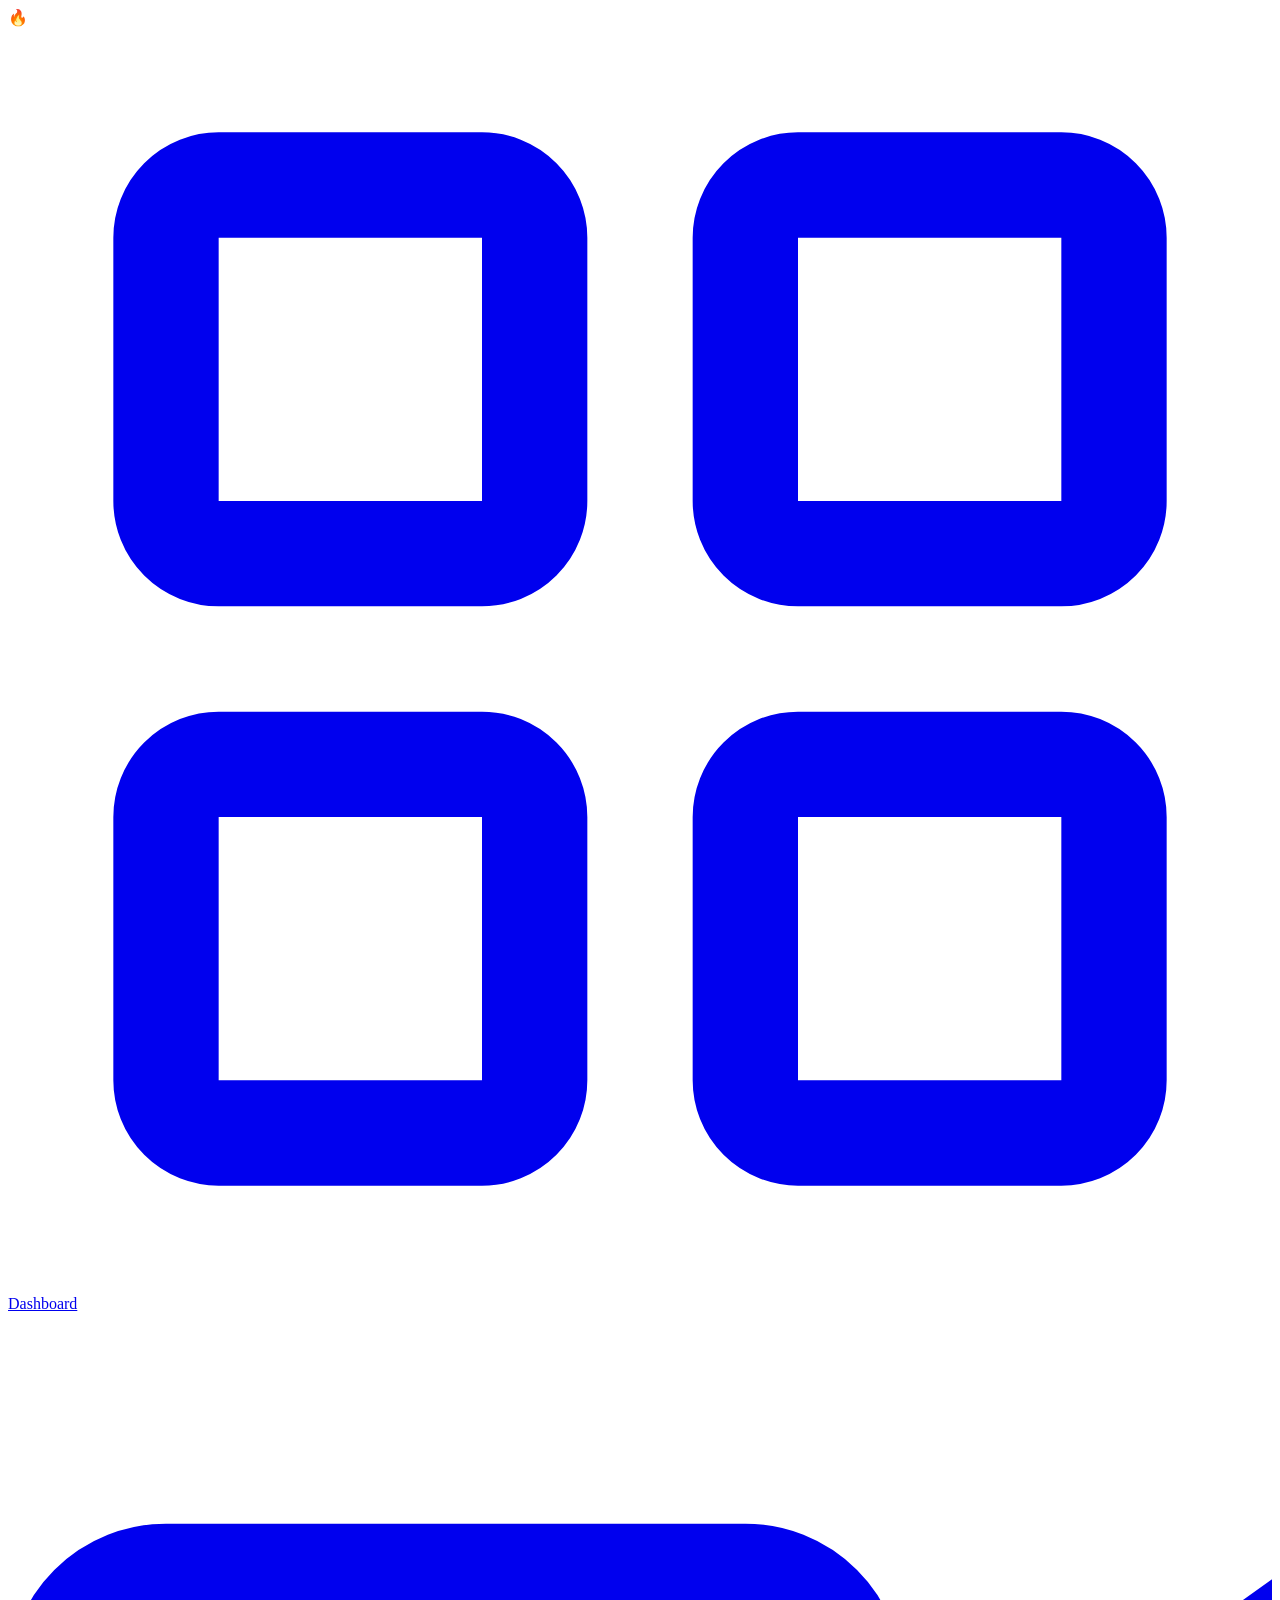
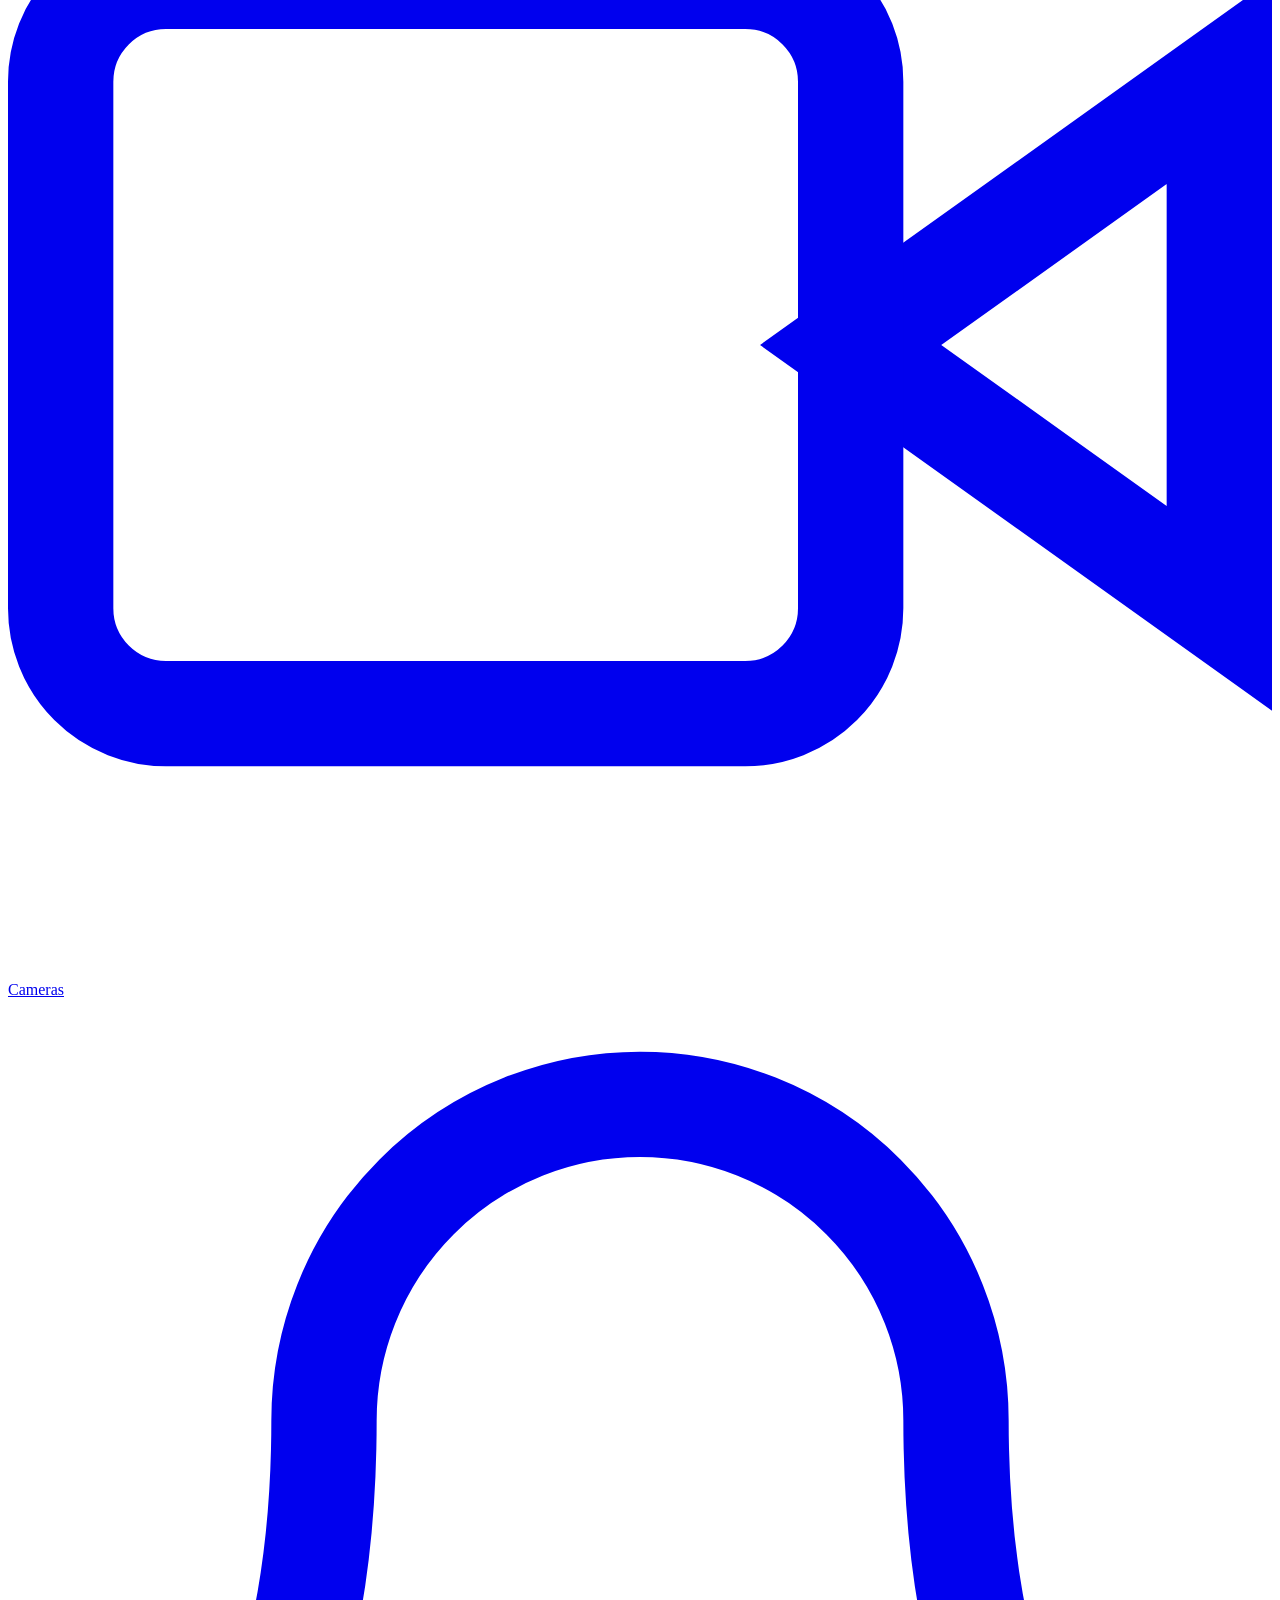
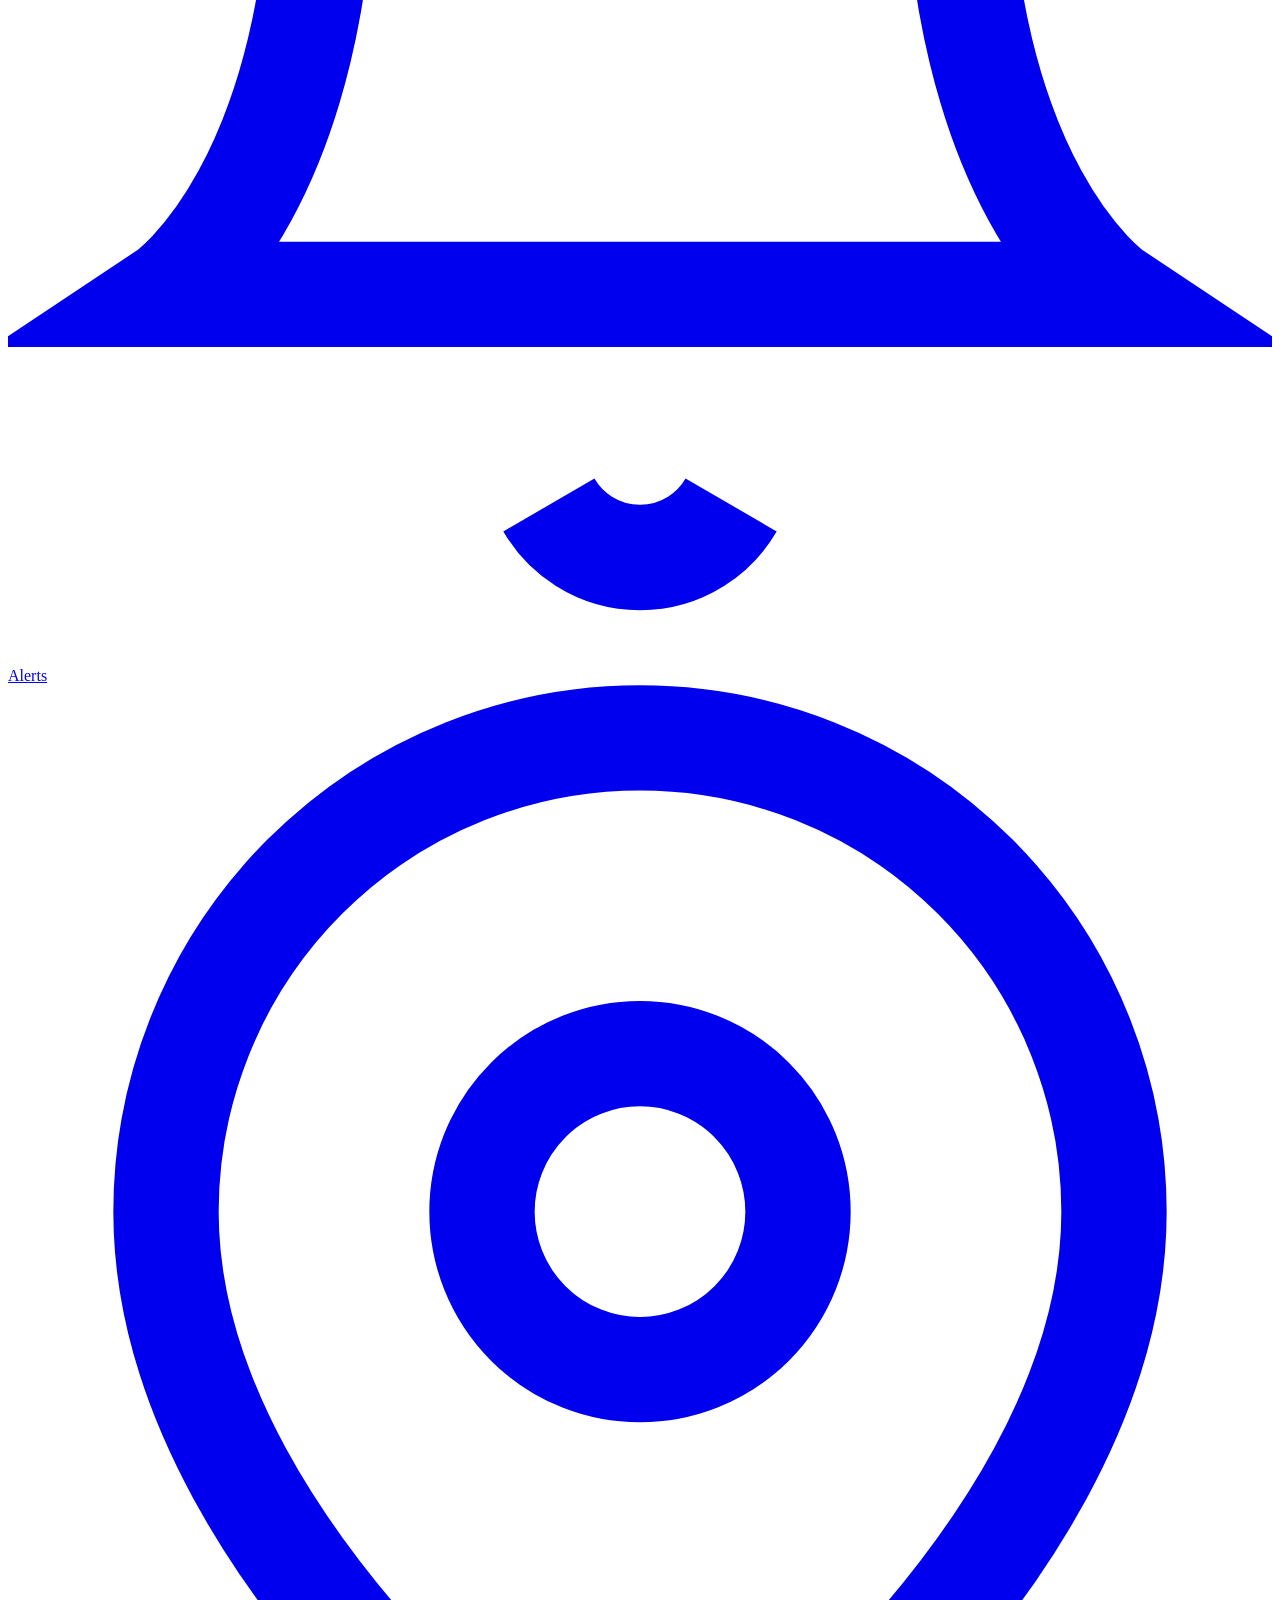
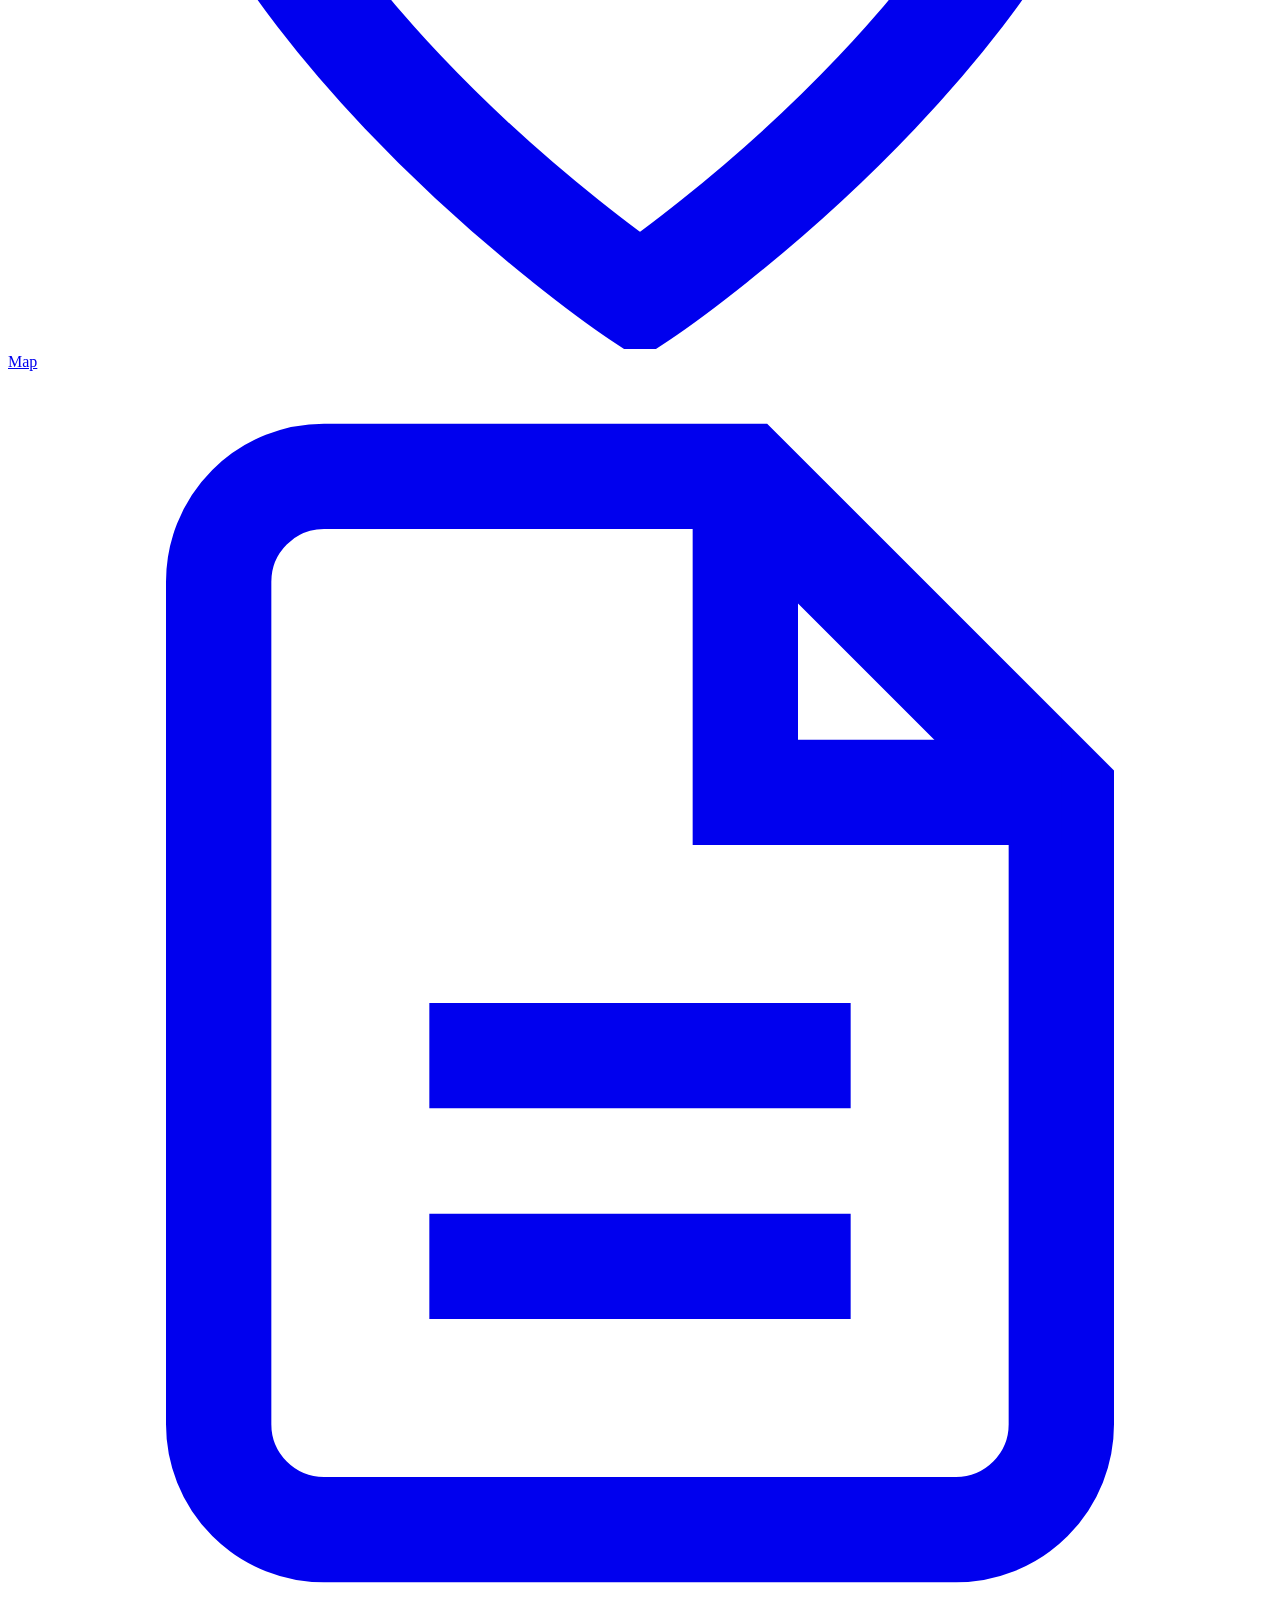
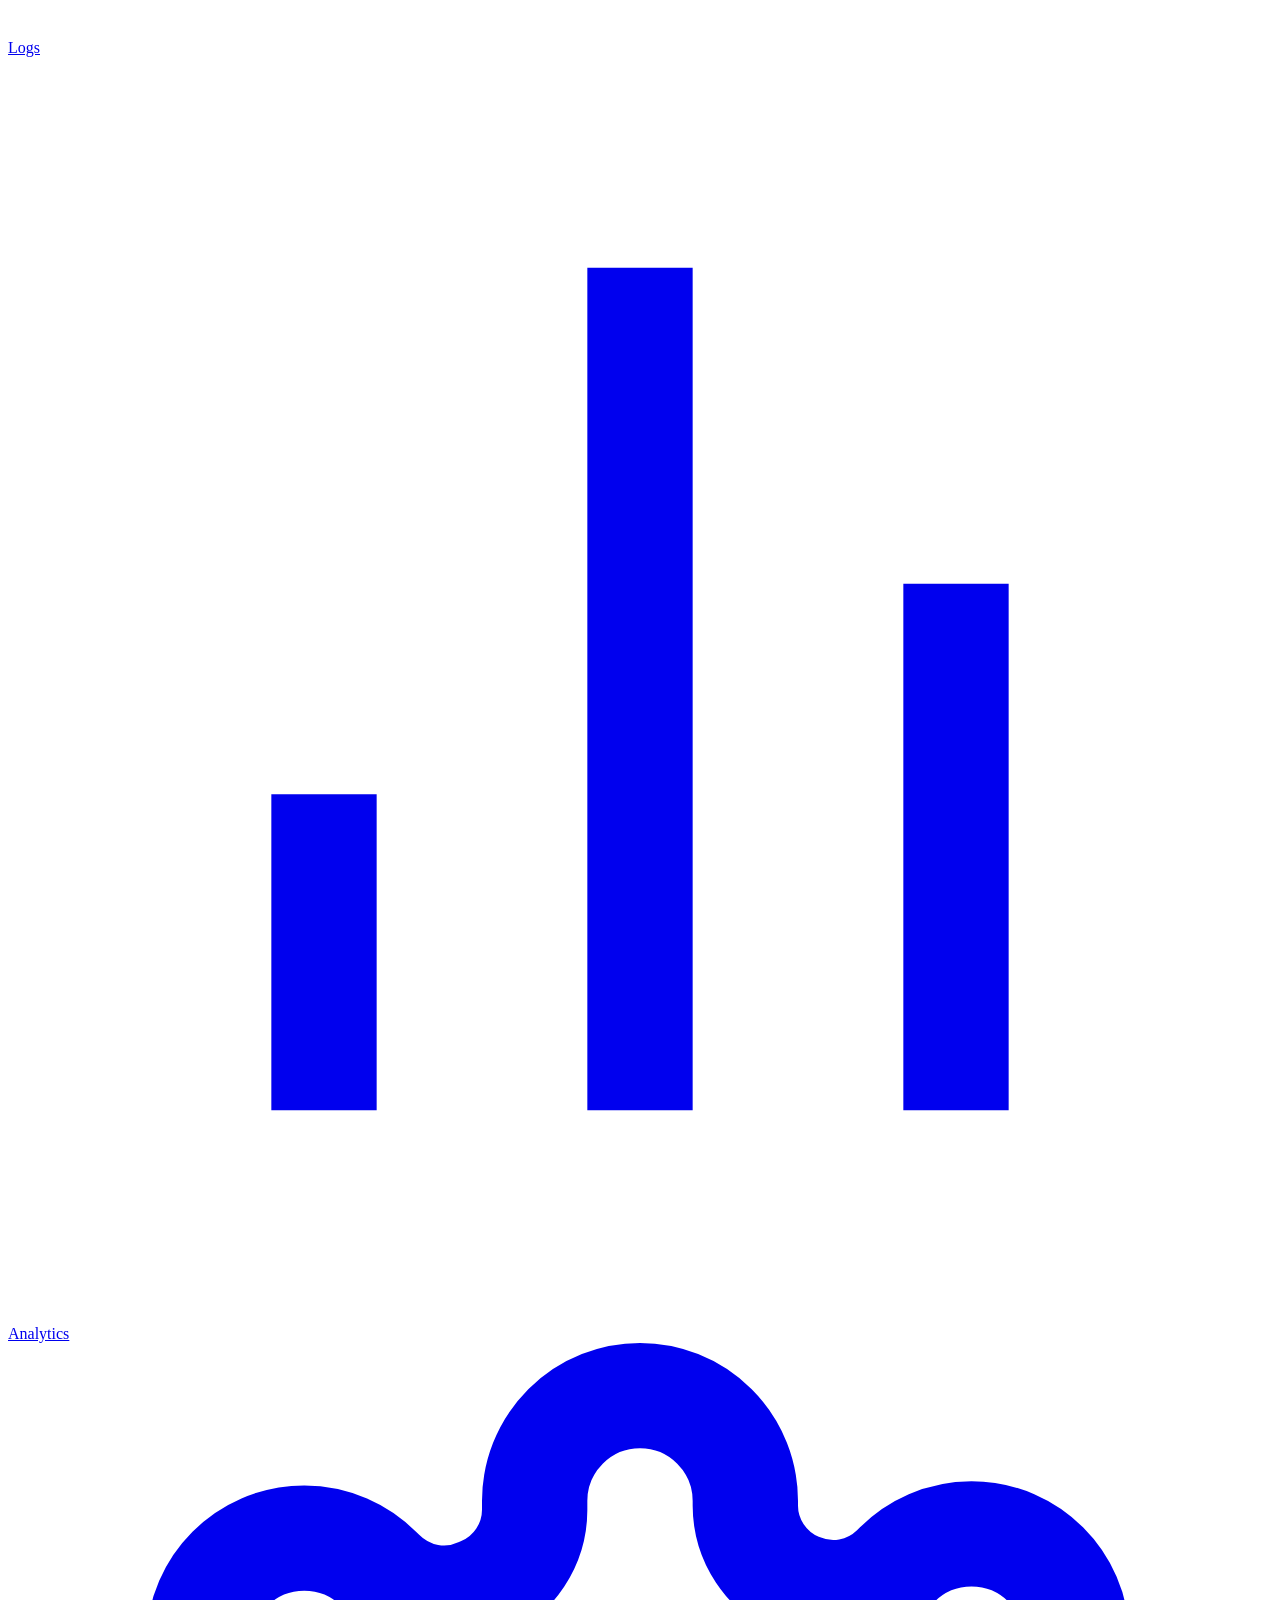
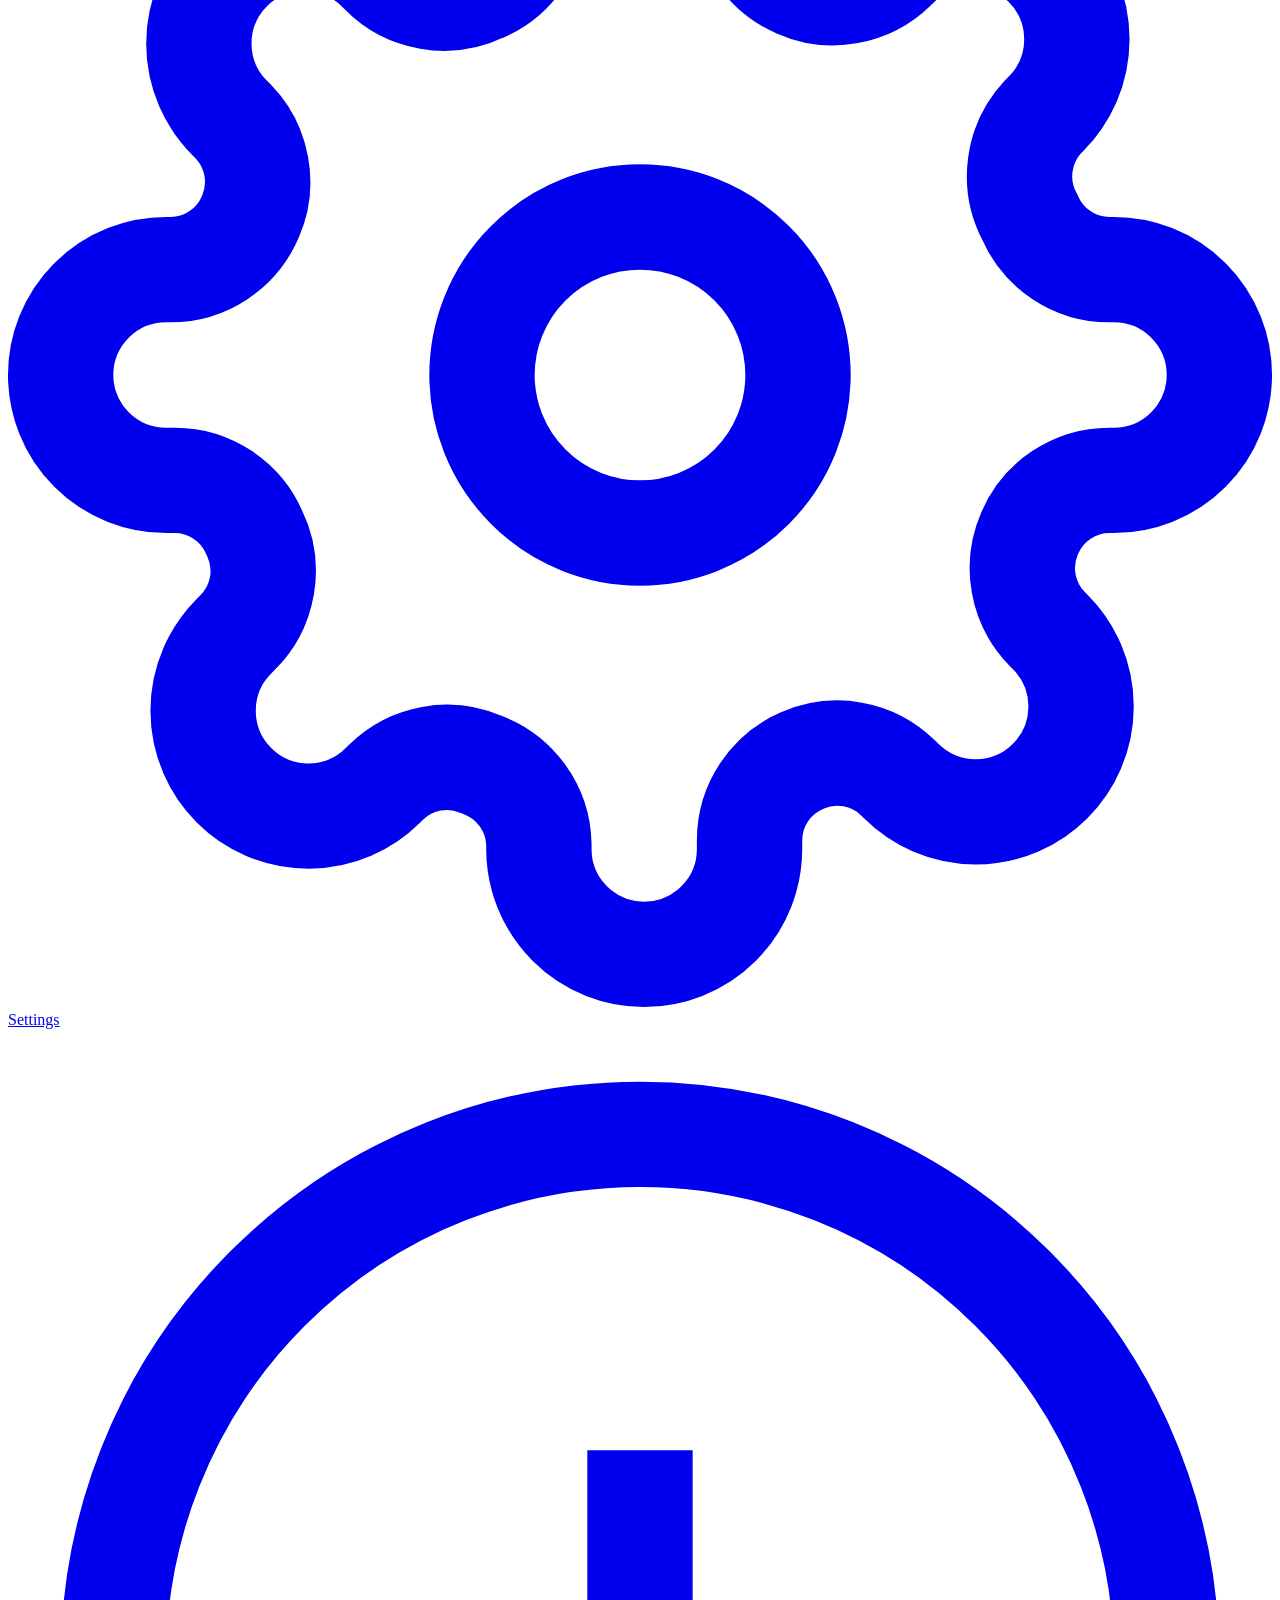
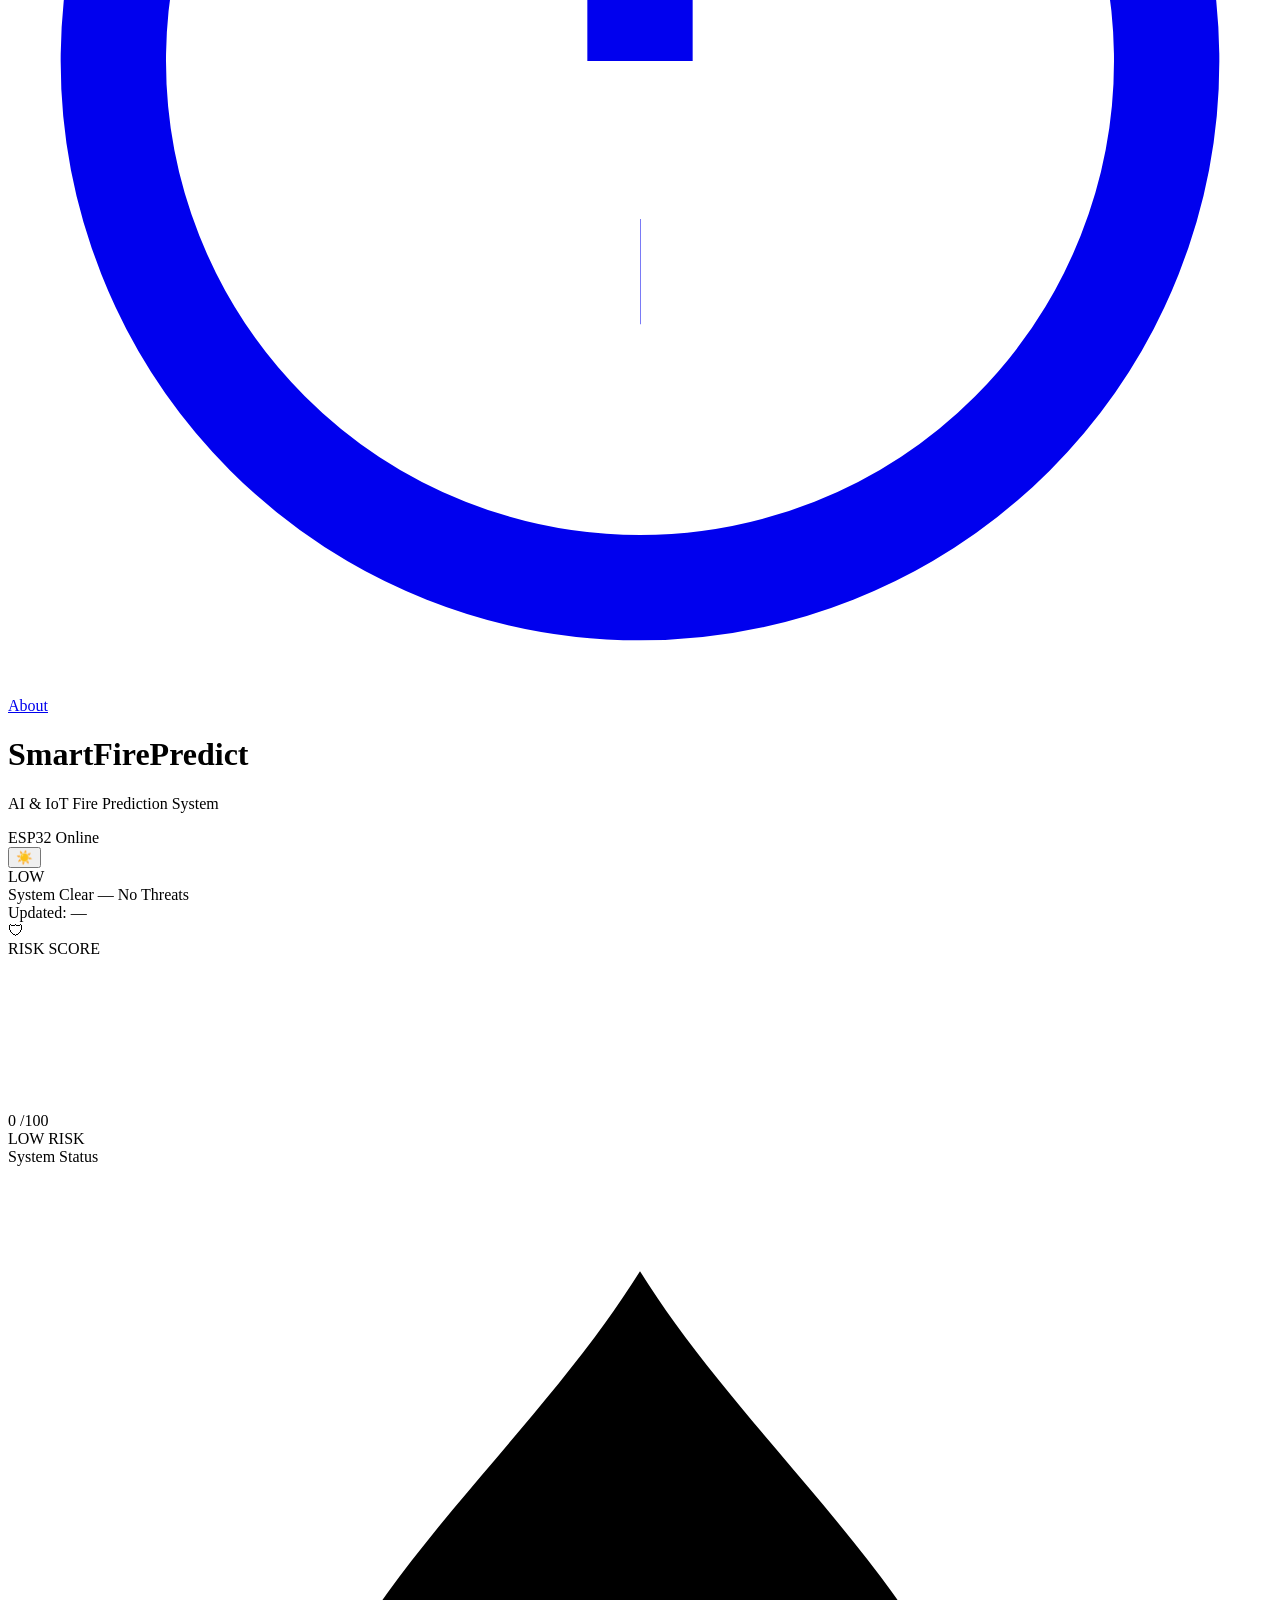
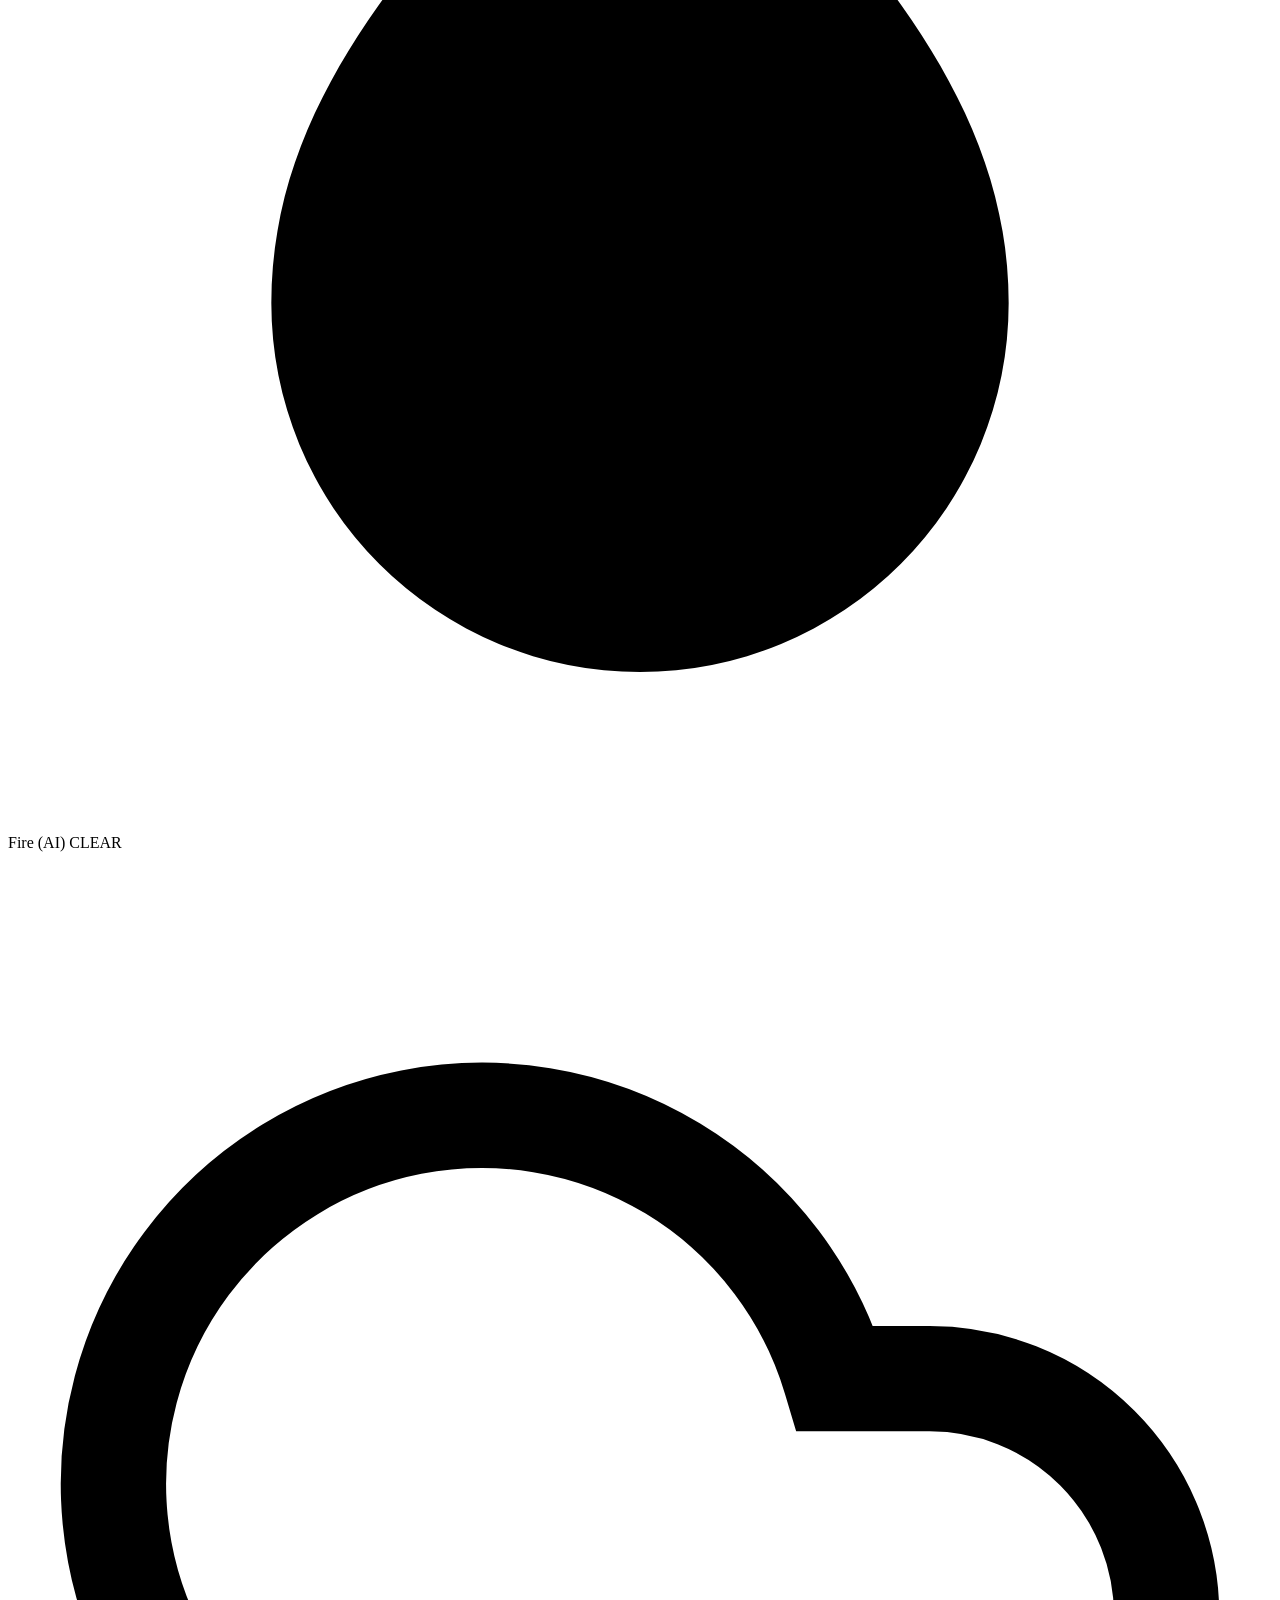
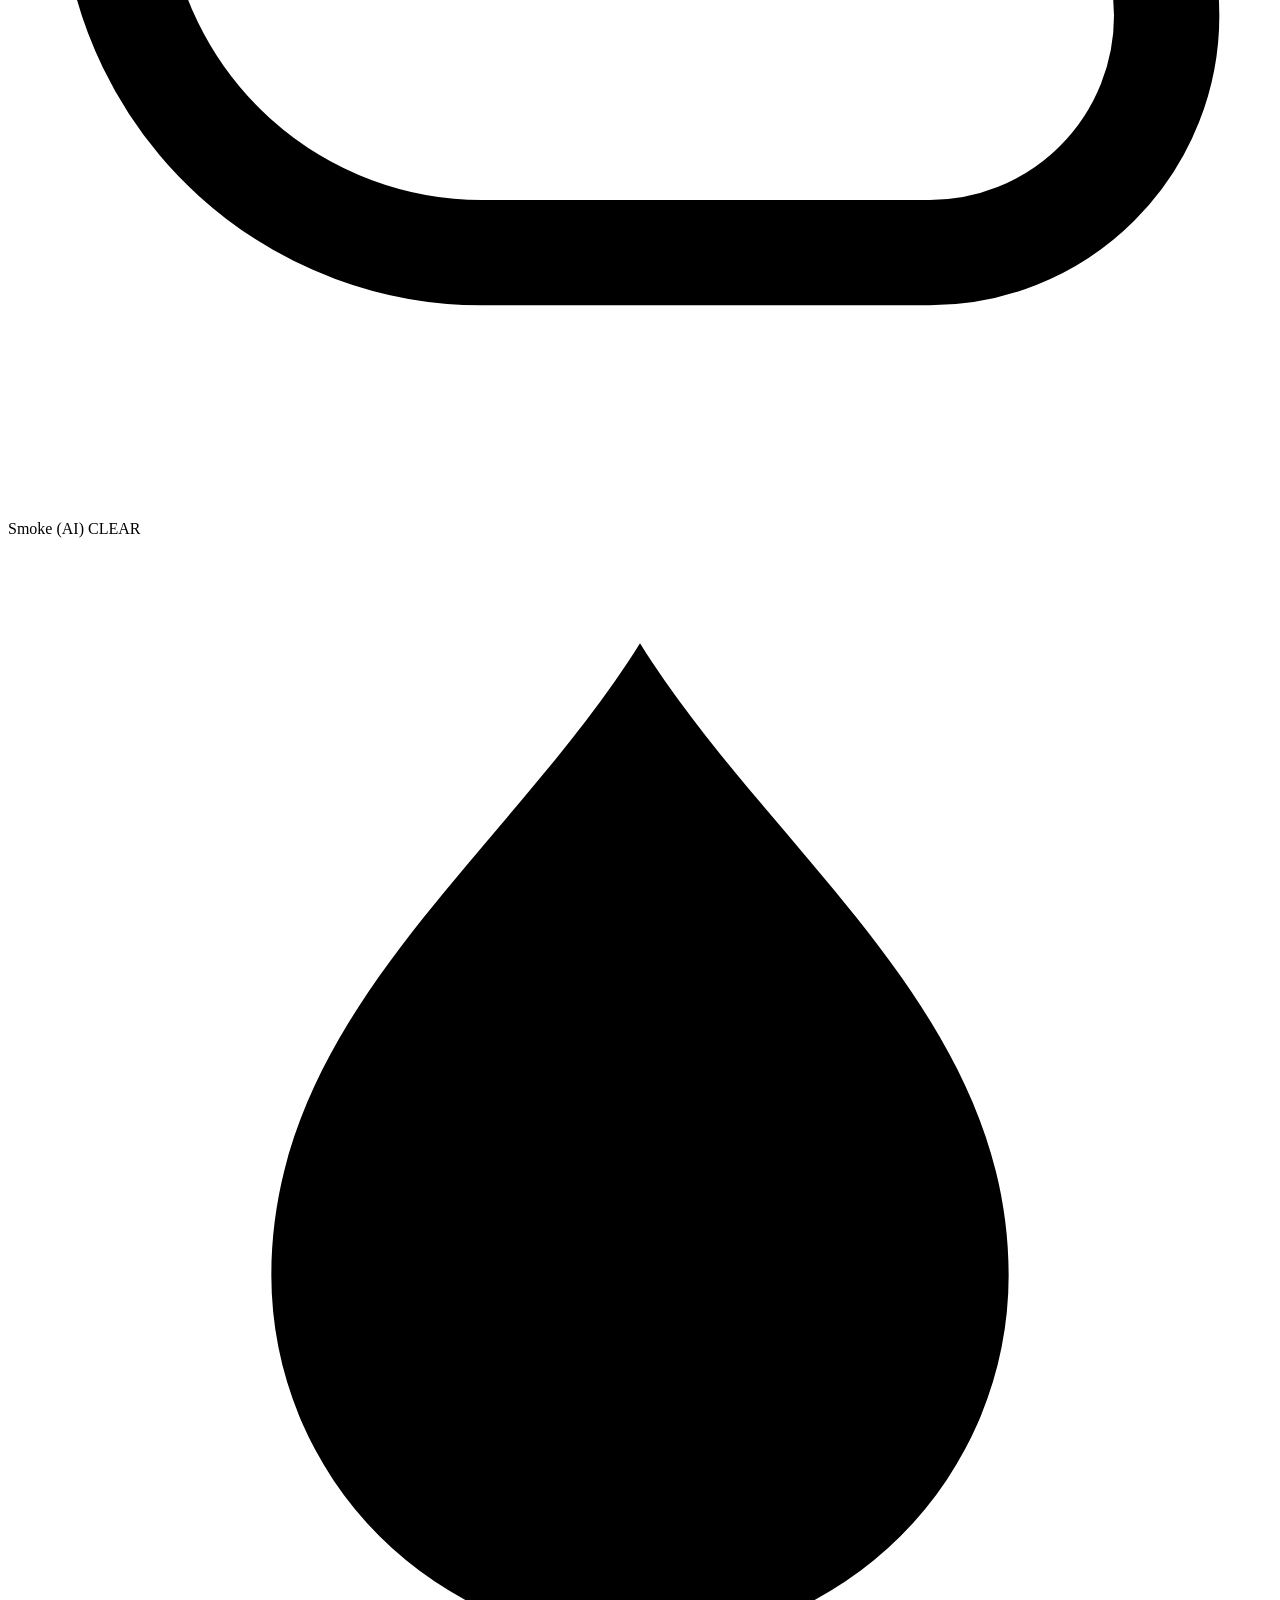
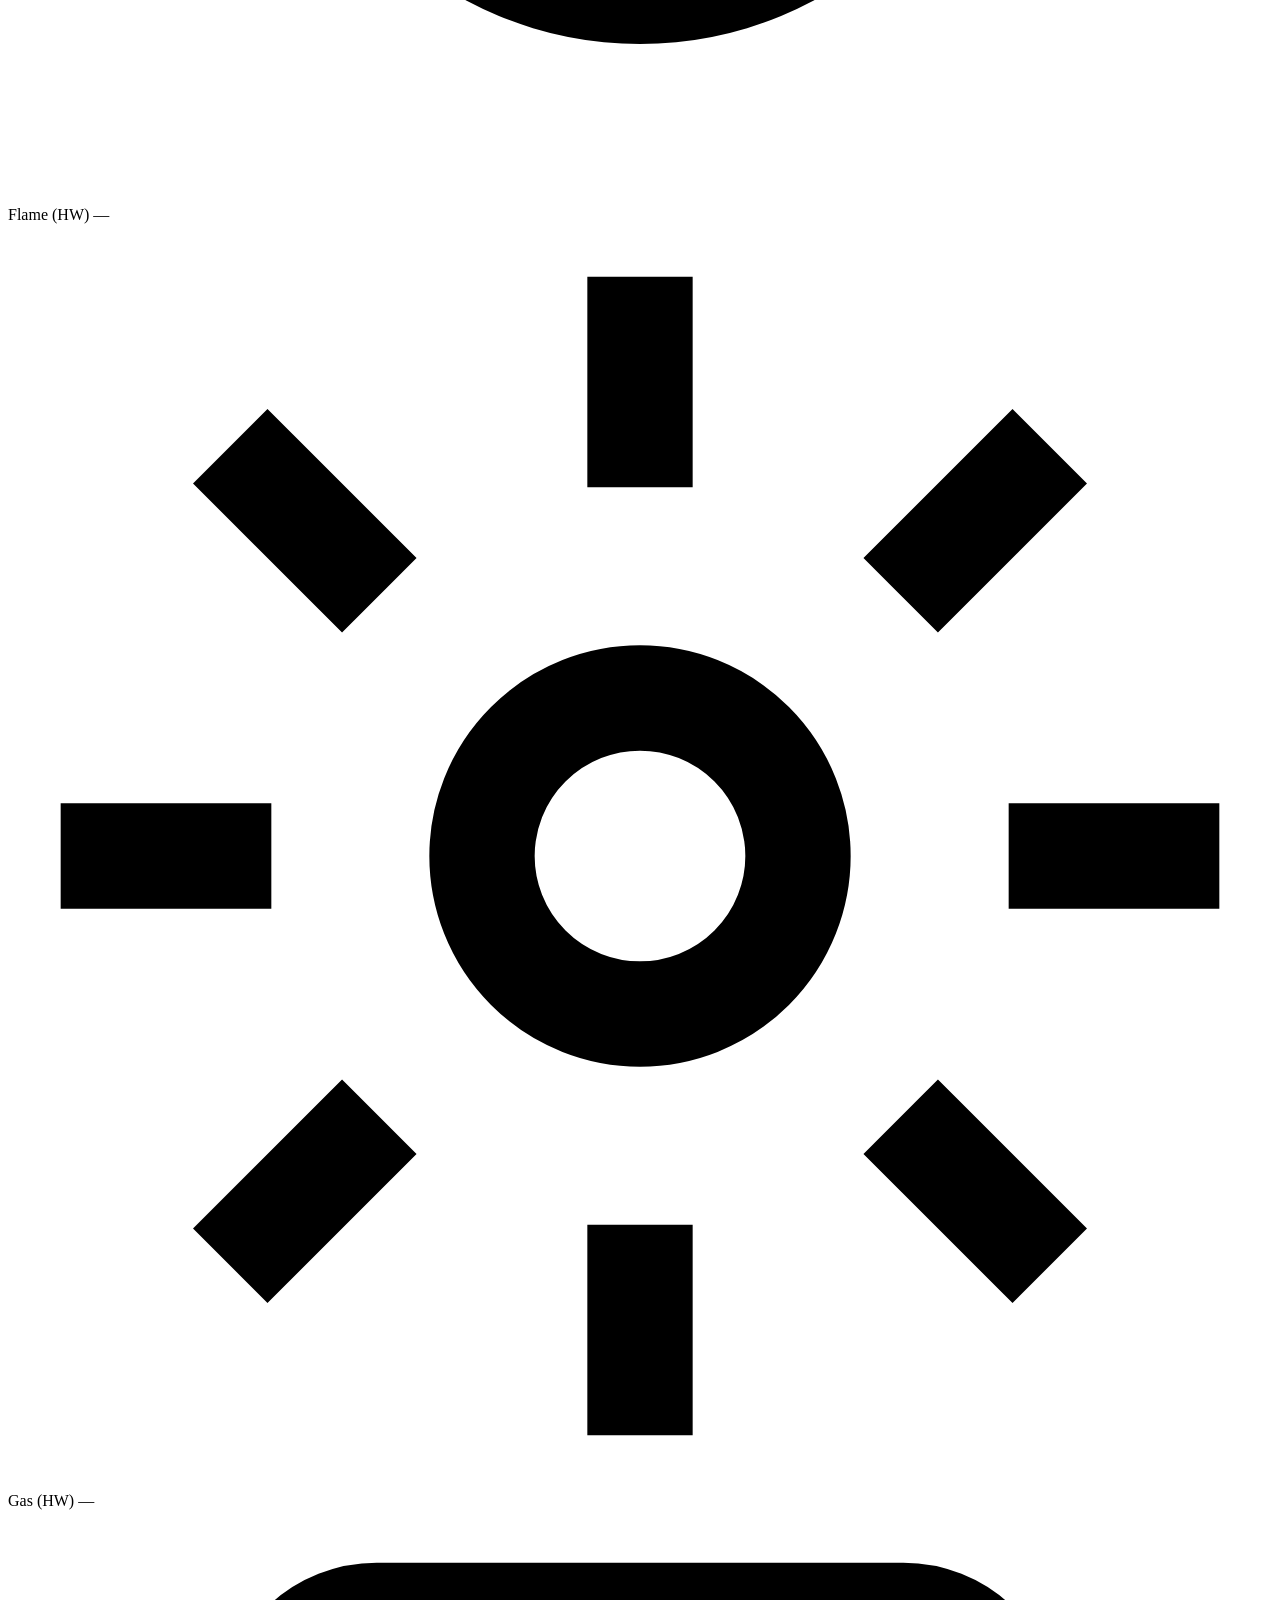
==== frontend/dashboard/templates/index.html @ 8f355f96 "feat: add RTSP camera management and demo mode" ====
<!DOCTYPE html>
<html lang="en" data-theme="dark">

<head>
  <meta charset="UTF-8" />
  <meta name="viewport" content="width=device-width, initial-scale=1.0" />
  <title>SmartFirePredict — Dashboard</title>
  <meta name="description" content="AI & IoT Fire Prediction and Prevention System Dashboard" />
  <link rel="stylesheet" href="https://unpkg.com/leaflet@1.9.4/dist/leaflet.css" />
  <link rel="stylesheet" href="/static/css/main.css" />
  <!-- theme.js runs immediately (no defer) to prevent flash of wrong theme -->
  <script src="/static/js/theme.js"></script>
  <script src="https://cdn.jsdelivr.net/npm/chart.js@4.4.2/dist/chart.umd.min.js" defer></script>
  <script src="https://unpkg.com/leaflet@1.9.4/dist/leaflet.js" defer></script>
</head>

<body>
  <div class="app-layout">

    <!-- ═══ SIDEBAR ═══ -->
    <aside class="sidebar">
      <div class="sidebar-logo">🔥</div>
      <nav class="sidebar-nav">
        <a href="#" class="nav-item active" data-section="dashboard" id="nav-dashboard" title="Dashboard">
          <svg viewBox="0 0 24 24" fill="none" stroke="currentColor" stroke-width="2">
            <rect x="3" y="3" width="7" height="7" rx="1" />
            <rect x="14" y="3" width="7" height="7" rx="1" />
            <rect x="3" y="14" width="7" height="7" rx="1" />
            <rect x="14" y="14" width="7" height="7" rx="1" />
          </svg>
          <span class="nav-label">Dashboard</span>
        </a>
        <a href="#" class="nav-item" data-section="cameras" title="Cameras">
          <svg viewBox="0 0 24 24" fill="none" stroke="currentColor" stroke-width="2">
            <path d="M23 7l-7 5 7 5V7z" />
            <rect x="1" y="5" width="15" height="14" rx="2" />
          </svg>
          <span class="nav-label">Cameras</span>
        </a>

        <a href="#" class="nav-item" data-section="alerts" title="Alerts">
          <svg viewBox="0 0 24 24" fill="none" stroke="currentColor" stroke-width="2">
            <path d="M18 8A6 6 0 0 0 6 8c0 7-3 9-3 9h18s-3-2-3-9" />
            <path d="M13.73 21a2 2 0 0 1-3.46 0" />
          </svg>
          <span class="nav-label">Alerts</span>
        </a>
        <a href="#" class="nav-item" data-section="map" title="Map">
          <svg viewBox="0 0 24 24" fill="none" stroke="currentColor" stroke-width="2">
            <path d="M21 10c0 7-9 13-9 13s-9-6-9-13a9 9 0 0 1 18 0z" />
            <circle cx="12" cy="10" r="3" />
          </svg>
          <span class="nav-label">Map</span>
        </a>
        <a href="#" class="nav-item" data-section="logs" title="Logs">
          <svg viewBox="0 0 24 24" fill="none" stroke="currentColor" stroke-width="2">
            <path d="M14 2H6a2 2 0 0 0-2 2v16a2 2 0 0 0 2 2h12a2 2 0 0 0 2-2V8z" />
            <polyline points="14 2 14 8 20 8" />
            <line x1="16" y1="13" x2="8" y2="13" />
            <line x1="16" y1="17" x2="8" y2="17" />
          </svg>
          <span class="nav-label">Logs</span>
        </a>
        <a href="#" class="nav-item" data-section="analytics" title="Analytics">
          <svg viewBox="0 0 24 24" fill="none" stroke="currentColor" stroke-width="2">
            <line x1="18" y1="20" x2="18" y2="10" />
            <line x1="12" y1="20" x2="12" y2="4" />
            <line x1="6" y1="20" x2="6" y2="14" />
          </svg>
          <span class="nav-label">Analytics</span>
        </a>
      </nav>
      <div class="sidebar-bottom">
        <a href="#" class="nav-item" id="nav-settings" data-section="settings" title="Settings">
          <svg viewBox="0 0 24 24" fill="none" stroke="currentColor" stroke-width="2">
            <circle cx="12" cy="12" r="3" />
            <path
              d="M19.4 15a1.65 1.65 0 0 0 .33 1.82l.06.06a2 2 0 0 1-2.83 2.83l-.06-.06a1.65 1.65 0 0 0-1.82-.33 1.65 1.65 0 0 0-1 1.51V21a2 2 0 0 1-4 0v-.09A1.65 1.65 0 0 0 9 19.4a1.65 1.65 0 0 0-1.82.33l-.06.06a2 2 0 0 1-2.83-2.83l.06-.06A1.65 1.65 0 0 0 4.68 15a1.65 1.65 0 0 0-1.51-1H3a2 2 0 0 1 0-4h.09A1.65 1.65 0 0 0 4.6 9a1.65 1.65 0 0 0-.33-1.82l-.06-.06a2 2 0 0 1 2.83-2.83l.06.06A1.65 1.65 0 0 0 9 4.68a1.65 1.65 0 0 0 1-1.51V3a2 2 0 0 1 4 0v.09a1.65 1.65 0 0 0 1 1.51 1.65 1.65 0 0 0 1.82-.33l.06-.06a2 2 0 0 1 2.83 2.83l-.06.06A1.65 1.65 0 0 0 19.4 9a1.65 1.65 0 0 0 1.51 1H21a2 2 0 0 1 0 4h-.09a1.65 1.65 0 0 0-1.51 1z" />
          </svg>
          <span class="nav-label">Settings</span>
        </a>
        <a href="#" class="nav-item" data-section="about" title="About">
          <svg viewBox="0 0 24 24" fill="none" stroke="currentColor" stroke-width="2">
            <circle cx="12" cy="12" r="10" />
            <line x1="12" y1="8" x2="12" y2="12" />
            <line x1="12" y1="16" x2="12.01" y2="16" />
          </svg>
          <span class="nav-label">About</span>
        </a>
      </div>
    </aside>

    <!-- ═══ MAIN CONTENT ═══ -->
    <div class="main-content">

      <!-- HEADER -->
      <header class="top-header">
        <div class="header-brand" style="display:flex;align-items:center;gap:15px;">
          <div>
            <h1>SmartFirePredict</h1>
            <p>AI &amp; IoT Fire Prediction System</p>
          </div>
          <div id="demo-mode-badge"
            style="display:none;background:var(--red-dim);border:1px solid var(--red);color:var(--red);padding:4px 8px;border-radius:4px;font-size:0.7rem;font-weight:700;letter-spacing:0.05em;align-items:center;gap:6px;">
            <span style="font-size:0.8rem;"></span> DEMO MODE: TELEGRAM & TWILIO ALERTS DISABLED (Scroll down to turn
            off demo)
          </div>
        </div>
        <div class="header-right">
          <div class="esp32-chip" id="esp32-chip">
            <span class="esp32-dot" id="esp32-header-dot"></span>
            <span id="esp32-header-label">ESP32 Online</span>
          </div>
          <button class="icon-btn" id="theme-toggle-btn" title="Switch to Light Mode">☀️</button>
        </div>
      </header>

      <!-- COOLDOWN BAR -->
      <div id="cooldown-bar"
        style="display:none;align-items:center;gap:10px;padding:5px 20px;background:var(--bg-card);border-bottom:1px solid var(--border);">
      </div>

      <!-- DASHBOARD -->
      <main class="dashboard" role="main">
        <div class="dash-section" data-section="dashboard">

          <!-- STATUS ROW -->
          <div class="status-row">

            <!-- Card 1: Risk Banner -->
            <div class="card risk-card banner-LOW" id="risk-banner-card" aria-live="assertive">
              <div>
                <div id="risk-level-text" class="risk-LOW">LOW</div>
                <div id="risk-label-sub">System Clear — No Threats</div>
                <div id="risk-timestamp">Updated: —</div>
              </div>
              <div>
                <div class="risk-shield-icon" id="risk-icon">🛡</div>
              </div>
            </div>

            <!-- Card 2: Risk Score (Canvas gauge — no SVG tricks) -->
            <div class="card score-card">
              <div class="card-title">RISK SCORE</div>
              <div class="gauge-wrap">
                <canvas id="gauge-canvas"></canvas>
                <div class="gauge-center-text">
                  <span id="gauge-score-text" class="gauge-num">0</span>
                  <span id="gauge-label-text" class="gauge-sub">/100</span>
                </div>
              </div>
              <div class="score-label LOW" id="score-label">LOW RISK</div>
            </div>

            <!-- Card 3: System Status -->
            <div class="card">
              <div class="card-title">System Status</div>
              <div class="sys-status-list">
                <div class="sys-row">
                  <span class="sys-row-name">
                    <svg viewBox="0 0 24 24" fill="currentColor">
                      <path d="M12 2C9.5 6 5 9 5 14a7 7 0 0 0 14 0c0-5-4.5-8-7-12z" />
                    </svg>
                    Fire (AI)
                  </span>
                  <span class="sys-badge">
                    <span class="sys-dot ok" id="sensor-flame-dot"></span>
                    <span id="sensor-flame-text">CLEAR</span>
                  </span>
                </div>
                <div class="sys-row">
                  <span class="sys-row-name">
                    <svg viewBox="0 0 24 24" fill="none" stroke="currentColor" stroke-width="2">
                      <path d="M17.5 19H9a7 7 0 1 1 6.71-9h1.79a4.5 4.5 0 1 1 0 9z" />
                    </svg>
                    Smoke (AI)
                  </span>
                  <span class="sys-badge">
                    <span class="sys-dot ok" id="sensor-smoke-dot"></span>
                    <span id="sensor-smoke-text">CLEAR</span>
                  </span>
                </div>
                <div class="sys-row">
                  <span class="sys-row-name">
                    <svg viewBox="0 0 24 24" fill="currentColor">
                      <path d="M12 2C9.5 6 5 9 5 14a7 7 0 0 0 14 0c0-5-4.5-8-7-12z" />
                    </svg>
                    Flame (HW)
                  </span>
                  <span class="sys-badge">
                    <span class="sys-dot ok" id="sensor-flame-hw-dot"></span>
                    <span id="sensor-flame-hw-text">—</span>
                  </span>
                </div>
                <div class="sys-row">
                  <span class="sys-row-name">
                    <svg viewBox="0 0 24 24" fill="none" stroke="currentColor" stroke-width="2">
                      <circle cx="12" cy="12" r="3" />
                      <path
                        d="M12 1v4M12 19v4M4.22 4.22l2.83 2.83M16.95 16.95l2.83 2.83M1 12h4M19 12h4M4.22 19.78l2.83-2.83M16.95 7.05l2.83-2.83" />
                    </svg>
                    Gas (HW)
                  </span>
                  <span class="sys-badge">
                    <span class="sys-dot ok" id="sensor-gas-dot"></span>
                    <span id="sensor-gas-text">—</span>
                  </span>
                </div>
                <div class="sys-row">
                  <span class="sys-row-name">
                    <svg viewBox="0 0 24 24" fill="none" stroke="currentColor" stroke-width="2">
                      <rect x="5" y="2" width="14" height="20" rx="2" />
                      <line x1="12" y1="18" x2="12.01" y2="18" />
                    </svg>
                    ESP32
                  </span>
                  <span class="sys-badge">
                    <span class="sys-dot offline" id="sensor-esp32-dot"></span>
                    <span id="sensor-esp32-text">Offline</span>
                  </span>
                </div>
                <div class="sys-row">
                  <span class="sys-row-name">
                    <svg viewBox="0 0 24 24" fill="none" stroke="currentColor" stroke-width="2">
                      <path d="M23 7l-7 5 7 5V7z" />
                      <rect x="1" y="5" width="15" height="14" rx="2" />
                    </svg>
                    Cameras
                  </span>
                  <span class="sys-badge">
                    <span class="sys-dot offline" id="sensor-cam-dot"></span>
                    <span id="sensor-cam-text">Offline</span>
                  </span>
                </div>
              </div>
            </div>

            <!-- Card 4: Location Live -->
            <div class="card location-card">
              <div class="live-badge">LIVE</div>
              <div id="location-coords" class="loc-coords">— , —</div>
              <div id="location-accuracy" class="loc-accuracy">Accuracy: —</div>
              <div id="location-status" class="loc-status">Acquiring location…</div>
              <div class="loc-mini-map">
                <div id="mini-map"></div>
              </div>
            </div>

          </div><!-- /status-row -->

          <div class="camera-source-bar">
            <span class="cam-source-label">Source</span>
            <div class="toggle-group">
              <button class="toggle-btn active" id="btn-rtsp">RTSP Stream</button>
              <button class="toggle-btn" id="btn-pccam">PC Camera</button>
            </div>
            <!-- RTSP controls — shown when RTSP mode active -->
            <div id="rtsp-controls" style="display:flex;align-items:center;gap:8px;flex:1;">
              <input class="rtsp-input" id="rtsp-input" type="text"
                placeholder="rtsp://user:pass@192.168.1.1:554/stream" />
              <button class="btn-save" id="btn-save-rtsp" onclick="saveRtsp()">Save &amp; Connect</button>
              <button class="btn-test" id="btn-stop-rtsp" onclick="stopStream()">Stop</button>
            </div>
            <!-- PC Camera controls — shown when PC Camera mode active -->
            <div id="pccam-controls" style="display:none;align-items:center;gap:8px;">
              <button class="btn-save" id="btn-start-pccam" onclick="startPcCam()">Start Camera</button>
              <button class="btn-test" id="btn-stop-stream" onclick="stopStream()">Stop</button>
            </div>
            <div class="conn-status" id="cam-conn-status">
              <span>●</span> <span id="cam-conn-label">Idle</span>
            </div>
          </div>

          <!-- TWILIO CALLS TOGGLE BAR -->
          <div class="camera-source-bar" style="gap:14px;">
            <!-- Phone icon -->
            <svg width="16" height="16" viewBox="0 0 24 24" fill="none" stroke="currentColor" stroke-width="2"
              style="opacity:0.6;flex-shrink:0;">
              <path
                d="M22 16.92v3a2 2 0 0 1-2.18 2 19.79 19.79 0 0 1-8.63-3.07A19.5 19.5 0 0 1 4.69 12 19.79 19.79 0 0 1 1.56 3.44 2 2 0 0 1 3.54 1h3a2 2 0 0 1 2 1.72 12.84 12.84 0 0 0 .7 2.81 2 2 0 0 1-.45 2.11L7.91 8.72A16 16 0 0 0 16 16.73l.88-.88a2 2 0 0 1 2.11-.45 12.84 12.84 0 0 0 2.81.7A2 2 0 0 1 22 16.92z" />
            </svg>
            <span class="cam-source-label">Twilio Calls</span>
            <!-- ON/OFF toggle pill -->
            <button id="twilio-toggle-btn" onclick="toggleTwilio()" style="padding:4px 14px;border-radius:20px;border:none;font-size:0.7rem;font-weight:700;
                 cursor:pointer;letter-spacing:0.06em;transition:all 0.25s ease;
                 background:#333;color:#777;box-shadow:none;">
              ● OFF
            </button>
            <span style="color:#555;font-size:0.72rem;">Calls your phone when fire is detected. Disabled by default to
              save credits.</span>
            <!-- Live call status indicator -->
            <div class="conn-status" id="twilio-status" style="margin-left:auto;">
              <span>●</span> <span id="twilio-status-label">Disabled</span>
            </div>
          </div>

          <!-- CAMERA FEEDS -->
          <div class="camera-section">

            <!-- Thermal -->
            <div class="cam-panel">
              <div class="cam-panel-header">
                <span class="cam-panel-title">Thermal Camera (Live)</span>
                <div class="live-badge" id="thermal-live-badge">LIVE</div>
              </div>
              <div class="cam-feed-wrap" id="thermal-feed-wrap">
                <img id="thermal-img" class="cam-feed" src="http://localhost:8000/thermal" alt="Thermal feed" style="display:none;" />
                <!-- Offline placeholder -->
                <div id="thermal-offline-placeholder"
                  style="display:flex;width:100%;height:100%;background:#0a0a0a;flex-direction:column;align-items:center;justify-content:center;gap:10px;">
                  <svg width="40" height="40" viewBox="0 0 24 24" fill="none" stroke="#444" stroke-width="1.5">
                    <path d="M23 7l-7 5 7 5V7z" />
                    <rect x="1" y="5" width="15" height="14" rx="2" />
                    <line x1="1" y1="1" x2="23" y2="23" stroke="#555" />
                  </svg>
                  <span style="color:#555;font-size:0.75rem;letter-spacing:0.08em;">CAMERA OFFLINE</span>
                </div>
                <div class="cam-overlay-bottom">
                  <div class="temp-bar-wrap">
                    <span>15°C</span>
                    <div class="temp-bar"></div>
                    <span>60°C</span>
                  </div>
                  <span class="cam-max-temp" id="thermal-max-temp">Max: 38°C</span>
                </div>
              </div>
            </div>

            <!-- Detection -->
            <div class="cam-panel">
              <div class="cam-panel-header">
                <span class="cam-panel-title">Detection Camera (Fire/Smoke)</span>
                <button class="cam-expand-btn" title="Expand">⤢</button>
              </div>
              <div class="cam-feed-wrap" id="det-feed-wrap">
                <img id="detection-img" class="cam-feed" src="http://localhost:8000/video" alt="Detection feed" style="display:none;" />
                <!-- Offline placeholder -->
                <div id="cam-offline-placeholder"
                  style="display:flex;width:100%;height:100%;background:#0a0a0a;flex-direction:column;align-items:center;justify-content:center;gap:10px;">
                  <svg width="40" height="40" viewBox="0 0 24 24" fill="none" stroke="#444" stroke-width="1.5">
                    <path d="M23 7l-7 5 7 5V7z" />
                    <rect x="1" y="5" width="15" height="14" rx="2" />
                    <line x1="1" y1="1" x2="23" y2="23" stroke="#555" />
                  </svg>
                  <span style="color:#555;font-size:0.75rem;letter-spacing:0.08em;">CAMERA OFFLINE</span>
                </div>
                <div class="cam-overlay-bottom">
                  <div id="detection-list" style="display:flex;flex-direction:row;gap:5px;align-items:center;"></div>
                </div>
              </div>
            </div>

          </div><!-- /camera-section -->

          <!-- METRICS ROW -->
          <div class="metrics-row">

            <div class="metric-card">
              <div class="metric-header">
                <svg viewBox="0 0 24 24" fill="none" stroke="currentColor" stroke-width="2">
                  <path d="M14 14.76V3.5a2.5 2.5 0 0 0-5 0v11.26a4.5 4.5 0 1 0 5 0z" />
                </svg>
                Temperature
              </div>
              <div class="metric-value" id="metric-temp">—</div>
              <div class="metric-status">Normal</div>
              <svg class="metric-wave" viewBox="0 0 80 24" fill="none">
                <polyline class="wave-line" stroke="#00e676" stroke-width="1.5" stroke-dasharray="80"
                  points="0,12 10,8 20,16 30,6 40,14 50,10 60,18 70,8 80,12" />
              </svg>
            </div>

            <div class="metric-card">
              <div class="metric-header">
                <svg viewBox="0 0 24 24" fill="none" stroke="currentColor" stroke-width="2">
                  <path d="M12 2.69l5.66 5.66a8 8 0 1 1-11.31 0z" />
                </svg>
                Humidity
              </div>
              <div class="metric-value" id="metric-humidity">—</div>
              <div class="metric-status">Normal</div>
              <svg class="metric-wave" viewBox="0 0 80 24" fill="none">
                <polyline class="wave-line" stroke="#00b4d8" stroke-width="1.5" stroke-dasharray="80"
                  points="0,14 10,10 20,16 30,8 40,12 50,6 60,14 70,10 80,14" />
              </svg>
            </div>

            <div class="metric-card">
              <div class="metric-header">
                <svg viewBox="0 0 24 24" fill="currentColor">
                  <path d="M12 2C9.5 6 5 9 5 14a7 7 0 0 0 14 0c0-5-4.5-8-7-12z" fill="#ff6b00" opacity="0.8" />
                </svg>
                Flame Sensor
              </div>
              <div class="metric-value" id="metric-flame" style="font-size:1rem;margin-top:4px;">No Flame</div>
              <div class="metric-status" id="metric-flame-status">Normal</div>
            </div>

            <div class="metric-card">
              <div class="metric-header">
                <svg viewBox="0 0 24 24" fill="none" stroke="currentColor" stroke-width="2">
                  <path d="M17.5 19H9a7 7 0 1 1 6.71-9h1.79a4.5 4.5 0 1 1 0 9z" />
                </svg>
                Smoke Detected
              </div>
              <div class="metric-value" id="metric-smoke" style="font-size:1rem;margin-top:4px;">No Smoke</div>
              <div class="metric-status" id="metric-smoke-status">Normal</div>
            </div>

            <div class="metric-card">
              <div class="metric-header">
                <svg viewBox="0 0 24 24" fill="none" stroke="currentColor" stroke-width="2">
                  <circle cx="12" cy="12" r="10" />
                  <polyline points="12 6 12 12 16 14" />
                </svg>
                System Uptime
              </div>
              <div class="metric-value" id="metric-uptime">0m</div>
              <div class="metric-status" style="color:var(--green)">Running</div>
            </div>

          </div><!-- /metrics-row -->

          <!-- ANALYSIS ROW -->
          <div class="analysis-row">

            <div class="card chart-card">
              <div class="card-title">Risk Score Timeline — Last 60 Seconds</div>
              <select class="chart-dropdown">
                <option>60 Seconds</option>
              </select>
              <div class="chart-container">
                <canvas id="risk-chart" role="img" aria-label="Risk score chart"></canvas>
              </div>
            </div>

            <div class="card event-log">
              <div class="card-title">Event Log</div>
              <div id="alert-log" role="log" aria-live="polite"></div>
              <a href="#" class="view-all-link">✦ View All Logs</a>
            </div>

          </div><!-- /analysis-row -->

          <!-- MAP + SUMMARY ROW -->
          <div class="map-summary-row">

            <div class="card map-card">
              <div class="card-title">Live Location Map</div>
              <div class="map-container">
                <div id="location-map"></div>
              </div>
              <div class="map-meta">
                <div class="map-meta-item">
                  <div class="map-meta-label">Latitude</div>
                  <div class="map-meta-val" id="map-lat">—</div>
                </div>
                <div class="map-meta-item">
                  <div class="map-meta-label">Longitude</div>
                  <div class="map-meta-val" id="map-lon">—</div>
                </div>
                <div class="map-meta-item">
                  <div class="map-meta-label">Accuracy</div>
                  <div class="map-meta-val" id="map-acc">—</div>
                </div>
                <div class="map-meta-item">
                  <div class="map-meta-label">Speed</div>
                  <div class="map-meta-val" id="map-speed">—</div>
                </div>
              </div>
              <div class="map-controls">
                <div class="tracking-toggle">
                  <label class="pill-switch">
                    <input type="checkbox" id="tracking-toggle" checked />
                    <span class="pill-track"></span>
                  </label>
                  <span>Location Tracking</span>
                </div>
                <a id="btn-maps" href="#" target="_blank" rel="noopener" class="disabled">
                  View in Maps
                </a>
              </div>
            </div>

            <div class="card summary-card">
              <div class="card-title">Alert Summary</div>
              <div class="donut-wrap">
                <div class="donut-container">
                  <canvas id="alert-donut"></canvas>
                  <div class="donut-center">
                    <div class="donut-total" id="donut-total">0</div>
                    <div class="donut-total-label">Total Alerts</div>
                  </div>
                </div>
                <div class="donut-legend">
                  <div class="legend-item"><span class="legend-dot" style="background:var(--red)"></span> High Risk
                    <span id="legend-high" style="margin-left:auto;font-weight:700;color:var(--text-primary)">0</span>
                  </div>
                  <div class="legend-item"><span class="legend-dot" style="background:var(--yellow)"></span> Medium Risk
                    <span id="legend-med" style="margin-left:auto;font-weight:700;color:var(--text-primary)">0</span>
                  </div>
                  <div class="legend-item"><span class="legend-dot" style="background:var(--green)"></span> Low Risk
                    <span id="legend-low" style="margin-left:auto;font-weight:700;color:var(--text-primary)">0</span>
                  </div>
                  <div class="legend-item" style="margin-top:4px;border-top:1px solid var(--border);padding-top:6px;">
                    <span style="color:var(--text-muted)">Total</span> <span id="legend-total"
                      style="margin-left:auto;font-weight:700;color:var(--text-primary)">0</span>
                  </div>
                </div>
              </div>
              <button class="btn-export" onclick="exportReport()">⬇ Export Report</button>
            </div>

          </div><!-- /map-summary-row -->

          <!-- ALERT SETTINGS -->
          <div class="alert-settings-bar">
            <!-- DEMO MODE -->
            <div class="settings-section"
              style="background:var(--bg-card-2); border-left: 3px solid var(--accent); padding: 12px; margin-bottom: 15px; border-radius: 6px;">
              <div class="toggle-item" style="margin-bottom:0;">
                <div style="display:flex; flex-direction:column; gap:4px;">
                  <span class="toggle-item-label" style="font-weight:700; color:var(--accent);">Demo Mode</span>
                  <span style="font-size:0.65rem; color:var(--text-muted);">Disables real Telegram and Twilio
                    alerts</span>
                </div>
                <div class="toggle-row">
                  <label class="pill-switch"><input type="checkbox" id="setting-demo-mode"
                      onchange="updateSetting('demo_mode', this.checked)" /><span class="pill-track"></span></label>
                  <span class="pill-on-label" id="label-setting-demo-mode" style="color:var(--text-muted);">OFF</span>
                </div>
              </div>
            </div>

            <span class="settings-group-label">Alert Settings</span>
            <div class="settings-section" id="alert-settings-container">
              <div class="toggle-item">
                <span class="toggle-item-label">Fire Alert (High Risk)</span>
                <div class="toggle-row">
                  <label class="pill-switch"><input type="checkbox" id="setting-fire"
                      onchange="updateSetting('fire_alerts', this.checked)" checked /><span
                      class="pill-track"></span></label>
                  <span class="pill-on-label" id="label-setting-fire">Enabled</span>
                </div>
              </div>
              <div class="toggle-item">
                <span class="toggle-item-label">Smoke Alert (Medium Risk)</span>
                <div class="toggle-row">
                  <label class="pill-switch"><input type="checkbox" id="setting-smoke"
                      onchange="updateSetting('smoke_alerts', this.checked)" checked /><span
                      class="pill-track"></span></label>
                  <span class="pill-on-label" id="label-setting-smoke">Enabled</span>
                </div>
              </div>
            </div>
            <div class="settings-divider"></div>
            <span class="settings-group-label">Twilio Alerts</span>
            <div class="settings-section">
              <div class="toggle-item">
                <span class="toggle-item-label">Call Alerts</span>
                <div class="toggle-row">
                  <label class="pill-switch"><input type="checkbox" id="setting-twilio"
                      onchange="toggleTwilio()" /><span class="pill-track"></span></label>
                  <span class="pill-on-label" id="label-setting-twilio">OFF</span>
                </div>
              </div>
            </div>
            <div class="settings-divider"></div>
            <div class="settings-section">
              <div class="toggle-item">
                <span class="toggle-item-label">Telegram Notification</span>
                <div class="toggle-row">
                  <label class="pill-switch"><input type="checkbox" id="setting-telegram"
                      onchange="updateSetting('telegram_alerts', this.checked)" checked /><span
                      class="pill-track"></span></label>
                  <span class="pill-on-label" id="label-setting-telegram">Enabled</span>
                </div>
              </div>
            </div>
          </div>

        </div><!-- /dash-section:dashboard -->

        <!-- ── CAMERAS SECTION ── -->
        <div class="dash-section" data-section="cameras" style="display:none;">

          <!-- Live Feeds -->
          <div class="camera-section" style="margin-top:8px;">
            <div class="cam-panel">
              <div class="cam-panel-header"><span class="cam-panel-title">Thermal Camera</span>
                <div class="live-badge" id="thermal-live-badge-2">LIVE</div>
              </div>
              <div class="cam-feed-wrap">
                <img id="thermal-img-2" class="cam-feed" src="http://localhost:8000/thermal" alt="Thermal feed" />
                <!-- Offline placeholder -->
                <div id="thermal-offline-placeholder-2"
                  style="display:none;width:100%;height:100%;background:#0a0a0a;flex-direction:column;align-items:center;justify-content:center;gap:10px;">
                  <svg width="40" height="40" viewBox="0 0 24 24" fill="none" stroke="#444" stroke-width="1.5">
                    <path d="M23 7l-7 5 7 5V7z" />
                    <rect x="1" y="5" width="15" height="14" rx="2" />
                    <line x1="1" y1="1" x2="23" y2="23" stroke="#555" />
                  </svg>
                  <span style="color:#555;font-size:0.75rem;letter-spacing:0.08em;">CAMERA OFFLINE</span>
                </div>
              </div>
            </div>
            <div class="cam-panel">
              <div class="cam-panel-header"><span class="cam-panel-title">Detection Camera (AI)</span>
                <div class="live-badge" id="det-live-badge-2">LIVE</div>
              </div>
              <div class="cam-feed-wrap">
                <img id="detection-img-2" class="cam-feed" src="http://localhost:8000/video" alt="Detection feed" />
                <!-- Offline placeholder -->
                <div id="cam-offline-placeholder-2"
                  style="display:none;width:100%;height:100%;background:#0a0a0a;flex-direction:column;align-items:center;justify-content:center;gap:10px;">
                  <svg width="40" height="40" viewBox="0 0 24 24" fill="none" stroke="#444" stroke-width="1.5">
                    <path d="M23 7l-7 5 7 5V7z" />
                    <rect x="1" y="5" width="15" height="14" rx="2" />
                    <line x1="1" y1="1" x2="23" y2="23" stroke="#555" />
                  </svg>
                  <span style="color:#555;font-size:0.75rem;letter-spacing:0.08em;">CAMERA OFFLINE</span>
                </div>
              </div>
            </div>
          </div>

          <!-- RTSP Configuration Panel -->
          <div class="card" style="margin-top:16px;padding:24px;">
            <div class="card-title" style="margin-bottom:18px;">RTSP Camera Configuration</div>

            <!-- Row 1: IP + Port -->
            <div class="rtsp-form-row">
              <div class="rtsp-form-group">
                <label class="rtsp-label">Camera IP Address</label>
                <input class="rtsp-field" id="rtsp-ip" type="text" placeholder="192.168.1.64" />
              </div>
              <div class="rtsp-form-group" style="max-width:120px;">
                <label class="rtsp-label">Port</label>
                <input class="rtsp-field" id="rtsp-port" type="number" value="554" min="1" max="65535" />
              </div>
            </div>

            <!-- Row 2: Username + Password -->
            <div class="rtsp-form-row" style="margin-top:12px;">
              <div class="rtsp-form-group">
                <label class="rtsp-label">Username</label>
                <input class="rtsp-field" id="rtsp-username" type="text" placeholder="admin" autocomplete="username" />
              </div>
              <div class="rtsp-form-group">
                <label class="rtsp-label">Password</label>
                <input class="rtsp-field" id="rtsp-password" type="password" placeholder="••••••••"
                  autocomplete="current-password" />
              </div>
            </div>

            <!-- Row 3: Channel + Quality -->
            <div class="rtsp-form-row" style="margin-top:12px;">
              <div class="rtsp-form-group">
                <label class="rtsp-label">Channel</label>
                <input class="rtsp-field" id="rtsp-channel" type="number" placeholder="1" min="1" />
              </div>
              <div class="rtsp-form-group">
                <label class="rtsp-label">Stream Quality</label>
                <select class="rtsp-field rtsp-select" id="rtsp-subtype">
                  <option value="0">High Quality (subtype=0)</option>
                  <option value="1">Low Quality (subtype=1)</option>
                </select>
              </div>
            </div>

            <!-- Live URL Preview -->
            <div style="margin-top:16px;">
              <label class="rtsp-label">Generated RTSP URL</label>
              <div class="rtsp-url-preview" id="rtsp-url-preview">Fill in the fields above to generate a URL</div>
            </div>

            <!-- RTSP Format Reference -->
            <details class="rtsp-format-details" style="margin-top:12px;">
              <summary class="rtsp-format-summary">
                <span style="display:flex;align-items:center;gap:6px;">
                  <svg width="14" height="14" viewBox="0 0 24 24" fill="none" stroke="currentColor" stroke-width="2">
                    <circle cx="12" cy="12" r="10"></circle>
                    <line x1="12" y1="16" x2="12" y2="12"></line>
                    <line x1="12" y1="8" x2="12.01" y2="8"></line>
                  </svg>
                  Click to view supported URL formats &amp; examples
                </span>
              </summary>
              <div
                style="margin-top:8px;font-size:0.7rem;color:var(--text-muted);line-height:1.8;background:var(--bg-card-2);border-radius:6px;padding:10px 14px;">
                <strong style="color:var(--text-secondary);">Dahua / Generic ONVIF (auto-generated
                  above):</strong><br />
                <code>rtsp://admin:pass@192.168.1.64:554/cam/realmonitor?channel=1&subtype=0</code><br /><br />
                <strong style="color:var(--text-secondary);">Hikvision:</strong><br />
                <code>rtsp://admin:pass@192.168.1.64:554/Streaming/Channels/101</code> (Ch1 Main)<br />
                <code>rtsp://admin:pass@192.168.1.64:554/Streaming/Channels/102</code> (Ch1 Sub)<br /><br />
                <strong style="color:var(--text-secondary);">MediaMTX (local PC webcam via FFmpeg):</strong><br />
                <code>rtsp://host.docker.internal:8554/webcam</code><br /><br />
                <strong style="color:var(--text-secondary);">Generic / No Auth:</strong><br />
                <code>rtsp://192.168.1.64:554/stream</code>
              </div>
            </details>

            <!-- Action Buttons -->
            <div class="rtsp-form-actions">
              <button class="btn-test" id="btn-rtsp-test" onclick="testRtspConnection()">Test Connection</button>
              <button class="btn-save" id="btn-rtsp-connect" onclick="connectRtspFromPanel()">Save &amp;
                Connect</button>
              <button class="btn-stop" id="btn-rtsp-stop-panel" onclick="stopStream()">Stop Stream</button>
              <div class="conn-status" id="rtsp-panel-status" style="margin-left:auto;">
                <span>●</span> <span id="rtsp-panel-label">Idle</span>
              </div>
            </div>

          </div>
        </div>

        <!-- ── DETECT SECTION ── -->
        <div class="dash-section" data-section="detect" style="display:none;">
          <div class="card" style="margin-top:8px;padding:20px;">
            <div class="card-title">Live AI Detections</div>
            <div id="detect-section-list" style="display:flex;flex-direction:column;gap:8px;min-height:80px;"></div>
          </div>
        </div>

        <!-- ── ALERTS SECTION ── -->
        <div class="dash-section" data-section="alerts" style="display:none;">
          <div class="card event-log" style="margin-top:8px;max-height:70vh;">
            <div class="card-title">Full Event Log</div>
            <div id="alert-log-full" role="log"
              style="overflow-y:auto;max-height:60vh;display:flex;flex-direction:column;gap:5px;"></div>
          </div>
        </div>

        <!-- ── MAP SECTION ── -->
        <div class="dash-section" data-section="map" style="display:none;">
          <div class="card map-card" style="margin-top:8px;">
            <div class="card-title">Live Location Map</div>
            <div class="map-container" style="height:65vh;">
              <div id="location-map-fullscreen" style="width:100%;height:100%;"></div>
            </div>
            <div class="map-meta">
              <div class="map-meta-item">
                <div class="map-meta-label">Latitude</div>
                <div class="map-meta-val" id="map-lat2">—</div>
              </div>
              <div class="map-meta-item">
                <div class="map-meta-label">Longitude</div>
                <div class="map-meta-val" id="map-lon2">—</div>
              </div>
              <div class="map-meta-item">
                <div class="map-meta-label">Accuracy</div>
                <div class="map-meta-val" id="map-acc2">—</div>
              </div>
              <div class="map-meta-item">
                <div class="map-meta-label">Speed</div>
                <div class="map-meta-val" id="map-speed2">—</div>
              </div>
            </div>
          </div>
        </div>

        <!-- ── LOGS SECTION ── -->
        <div class="dash-section" data-section="logs" style="display:none;">
          <div class="card" style="margin-top:8px;">
            <div class="card-title">System Logs</div>
            <div id="logs-section"
              style="overflow-y:auto;max-height:70vh;font-size:0.72rem;color:var(--text-secondary);display:flex;flex-direction:column;gap:4px;">
            </div>
          </div>
        </div>

        <!-- ── ANALYTICS SECTION ── -->
        <div class="dash-section" data-section="analytics" style="display:none;">
          <div class="card" style="margin-top:8px;padding:20px;">
            <div class="card-title">Analytics</div>
            <div class="chart-container"><canvas id="analytics-chart"></canvas></div>
          </div>
        </div>

        <!-- ── SETTINGS SECTION ── -->
        <div class="dash-section" data-section="settings" style="display:none;">
          <div class="card" style="margin-top:8px;padding:24px;">
            <div class="card-title">Settings</div>

            <!-- Demo Mode Setting -->
            <div style="margin-top:18px;">
              <div class="settings-page-group-label" style="color:var(--accent);">Demo Mode</div>
              <div class="settings-page-section" style="border-left: 3px solid var(--accent);">
                <div class="settings-page-item">
                  <div class="settings-page-label">
                    <span class="settings-page-label-title" style="color:var(--accent);">Demo Mode</span>
                    <span class="settings-page-label-sub">Disables real Telegram and Twilio alerts for public demonstrations.</span>
                  </div>
                  <div class="settings-page-toggle">
                    <label class="pill-switch"><input type="checkbox" id="setting-demo-mode-page"
                        onchange="updateSetting('demo_mode', this.checked)" /><span
                        class="pill-track"></span></label>
                    <span class="pill-on-label" id="label-setting-demo-mode-page" style="color:var(--text-muted);">OFF</span>
                  </div>
                </div>
              </div>
            </div>

            <div class="settings-page-divider" style="margin:18px 0;"></div>

            <!-- Alert Settings -->
            <div>
              <div class="settings-page-group-label">Alert Settings</div>
              <div class="settings-page-section">

                <div class="settings-page-item">
                  <div class="settings-page-label">
                    <span class="settings-page-label-title">Fire Alert (High Risk)</span>
                    <span class="settings-page-label-sub">Send alert when fire is detected</span>
                  </div>
                  <div class="settings-page-toggle">
                    <label class="pill-switch"><input type="checkbox" id="setting-fire-page"
                        onchange="updateSetting('fire_alerts', this.checked)" checked /><span
                        class="pill-track"></span></label>
                    <span class="pill-on-label" id="label-setting-fire-page">Enabled</span>
                  </div>
                </div>

                <div class="settings-page-item">
                  <div class="settings-page-label">
                    <span class="settings-page-label-title">Smoke Alert (Medium Risk)</span>
                    <span class="settings-page-label-sub">Send alert when smoke is detected</span>
                  </div>
                  <div class="settings-page-toggle">
                    <label class="pill-switch"><input type="checkbox" id="setting-smoke-page"
                        onchange="updateSetting('smoke_alerts', this.checked)" checked /><span
                        class="pill-track"></span></label>
                    <span class="pill-on-label" id="label-setting-smoke-page">Enabled</span>
                  </div>
                </div>

              </div>
            </div>

            <div class="settings-page-divider" style="margin:18px 0;"></div>

            <!-- Telegram -->
            <div>
              <div class="settings-page-group-label">Telegram Notifications</div>
              <div class="settings-page-section">

                <div class="settings-page-item">
                  <div class="settings-page-label">
                    <span class="settings-page-label-title">Telegram Alerts</span>
                    <span class="settings-page-label-sub">Send Telegram messages on detection events</span>
                  </div>
                  <div class="settings-page-toggle">
                    <label class="pill-switch"><input type="checkbox" id="setting-telegram-page"
                        onchange="updateSetting('telegram_alerts', this.checked)" checked /><span
                        class="pill-track"></span></label>
                    <span class="pill-on-label" id="label-setting-telegram-page">Enabled</span>
                  </div>
                </div>

              </div>
            </div>

            <div class="settings-page-divider" style="margin:18px 0;"></div>

            <!-- Twilio -->
            <div>
              <div class="settings-page-group-label">Twilio Call Alerts</div>
              <div class="settings-page-section">

                <div class="settings-page-item">
                  <div class="settings-page-label">
                    <span class="settings-page-label-title">Call Alerts</span>
                    <span class="settings-page-label-sub">Calls your phone when fire is detected. Disabled by default to
                      save credits.</span>
                  </div>
                  <div class="settings-page-toggle">
                    <label class="pill-switch"><input type="checkbox" id="setting-twilio-page"
                        onchange="toggleTwilio()" /><span class="pill-track"></span></label>
                    <span class="pill-on-label" id="label-setting-twilio-page">OFF</span>
                  </div>
                </div>

              </div>
            </div>

          </div>
        </div>

        <!-- ── ABOUT SECTION ── -->
        <div class="dash-section" data-section="about" style="display:none;">
          <div class="card" style="margin-top:8px;padding:24px;">
            <div class="card-title">About</div>
            <h2 style="color:var(--accent);font-size:1.4rem;margin-bottom:8px;">SmartFirePredict</h2>
            <p style="color:var(--text-secondary);font-size:0.82rem;line-height:1.7;">Real-time AI + IoT fire and smoke
              detection system. Built with FastAPI, YOLOv8, OpenCV, Leaflet, and ESP32 hardware integration.</p>
            <p style="margin-top:12px;color:var(--text-muted);font-size:0.72rem;">Version 1.0.0</p>
          </div>
        </div>

      </main><!-- /dashboard -->

      <!-- FOOTER -->
      <footer class="dashboard-footer">
        <span>SmartFirePredict v1.0.0</span>
        <div class="footer-status">
          <span
            style="width:7px;height:7px;border-radius:50%;background:var(--green);box-shadow:0 0 6px var(--green);display:inline-block;"></span>
          All systems operational
        </div>
      </footer>

    </div><!-- /main-content -->
  </div><!-- /app-layout -->

  <script src="/static/js/gauge.js?v=3"></script>
  <script src="/static/js/chart.js?v=3"></script>
  <script src="/static/js/location.js?v=3"></script>
  <script src="/static/js/alerts.js?v=3"></script>
  <script src="/static/js/rtsp.js?v=1"></script>
  <script src="/static/js/main.js?v=3"></script>
</body>

</html>
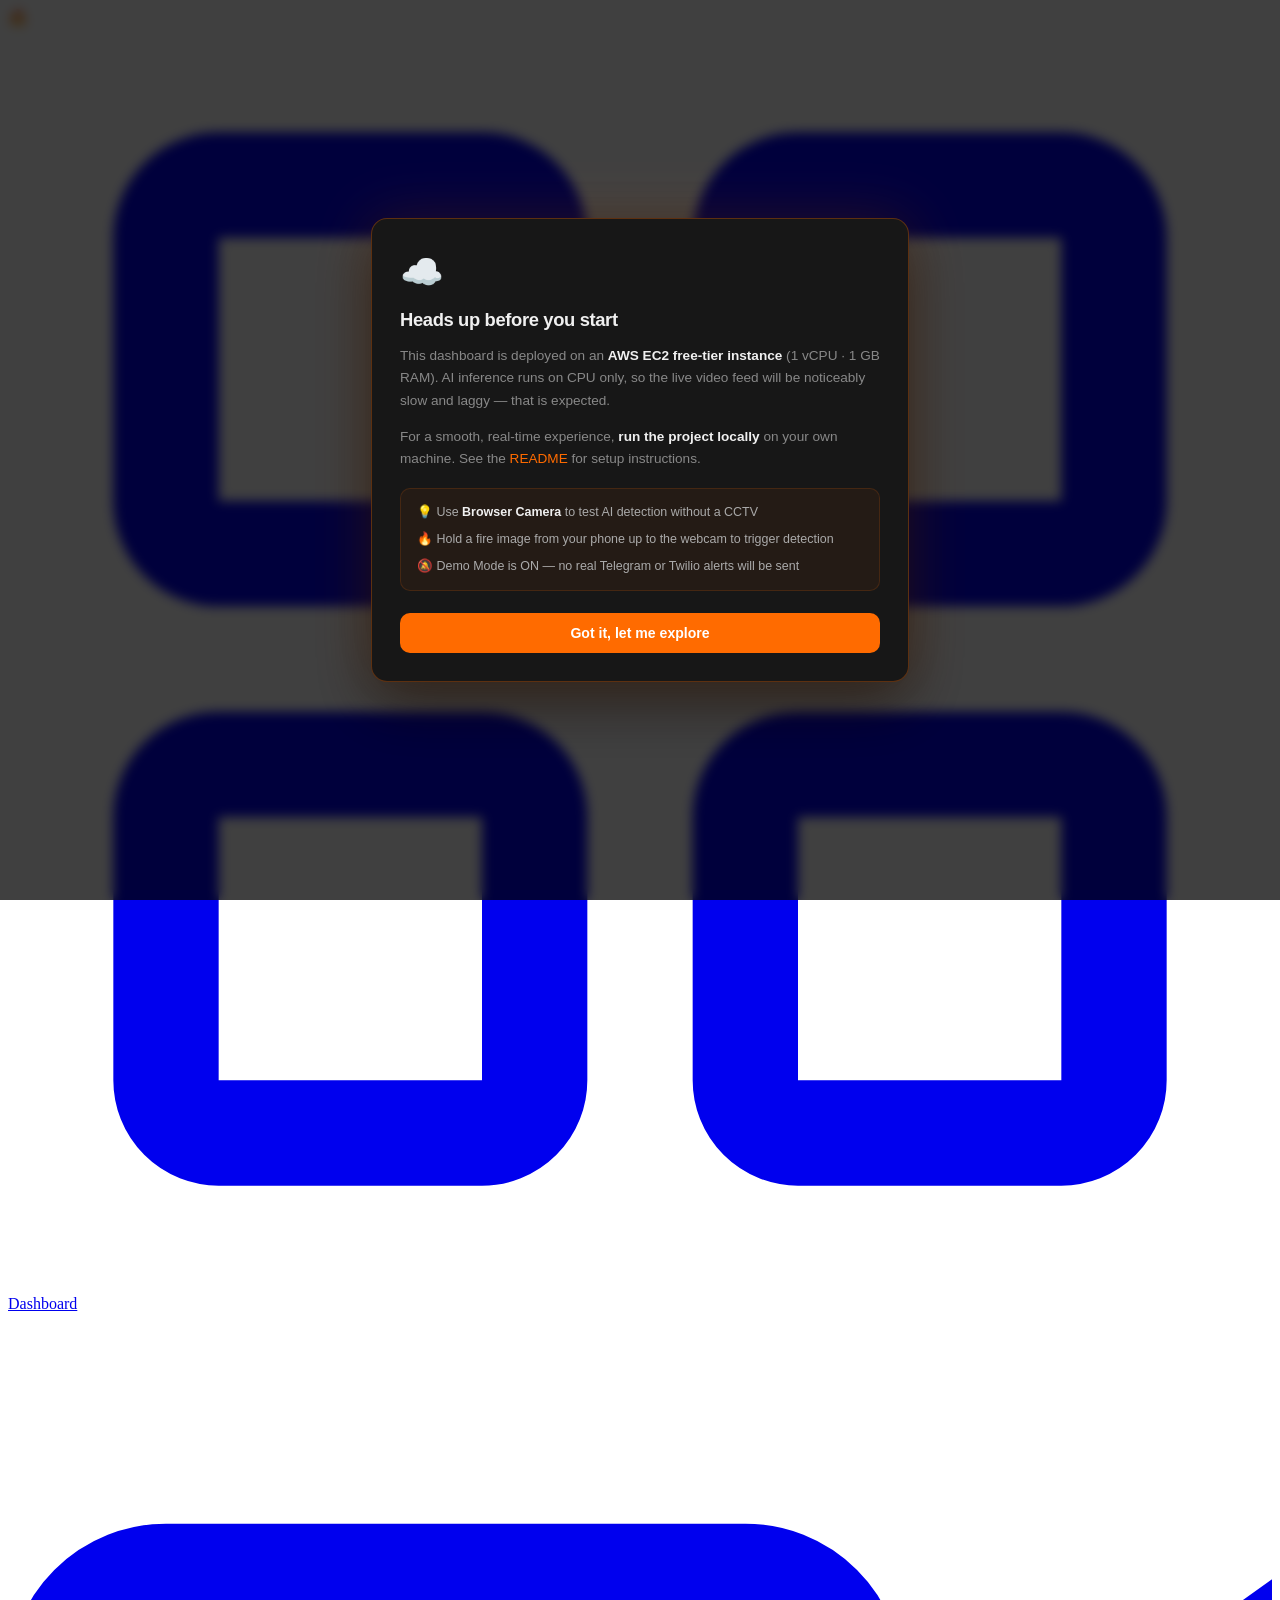
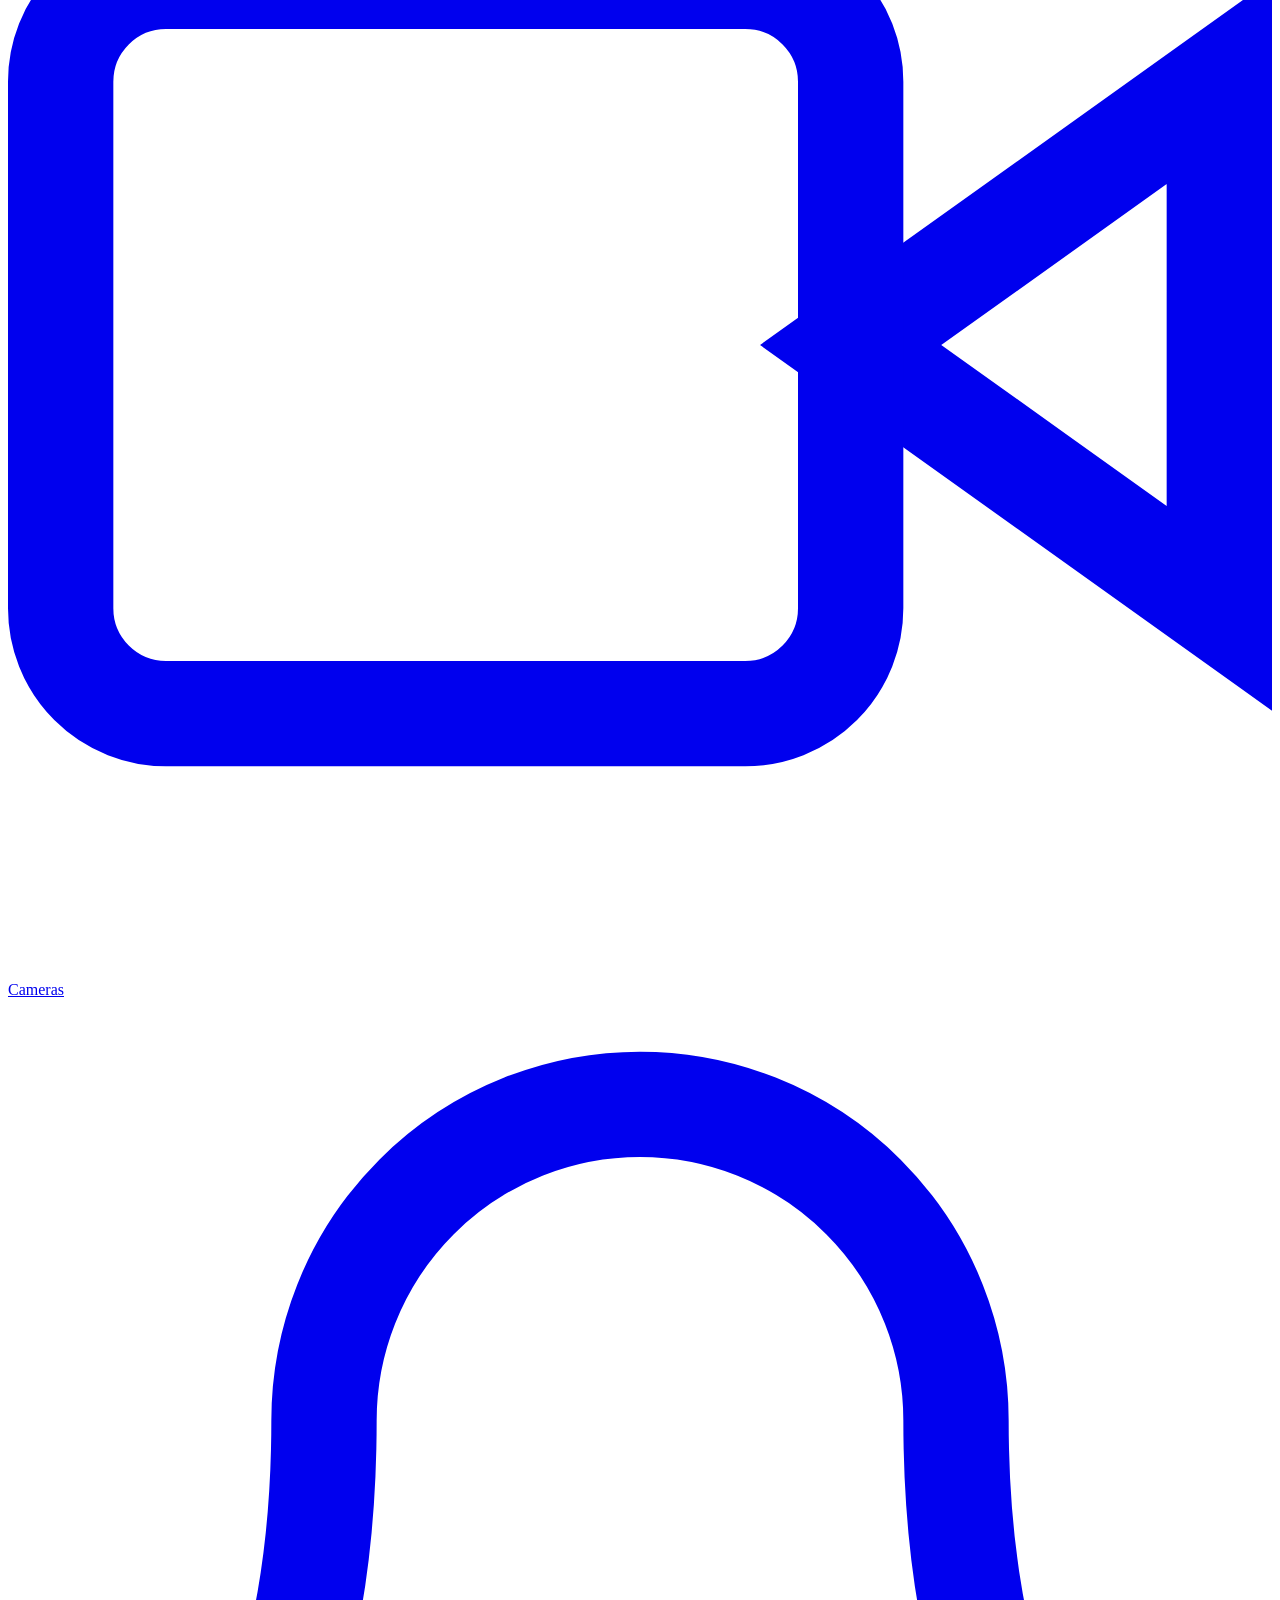
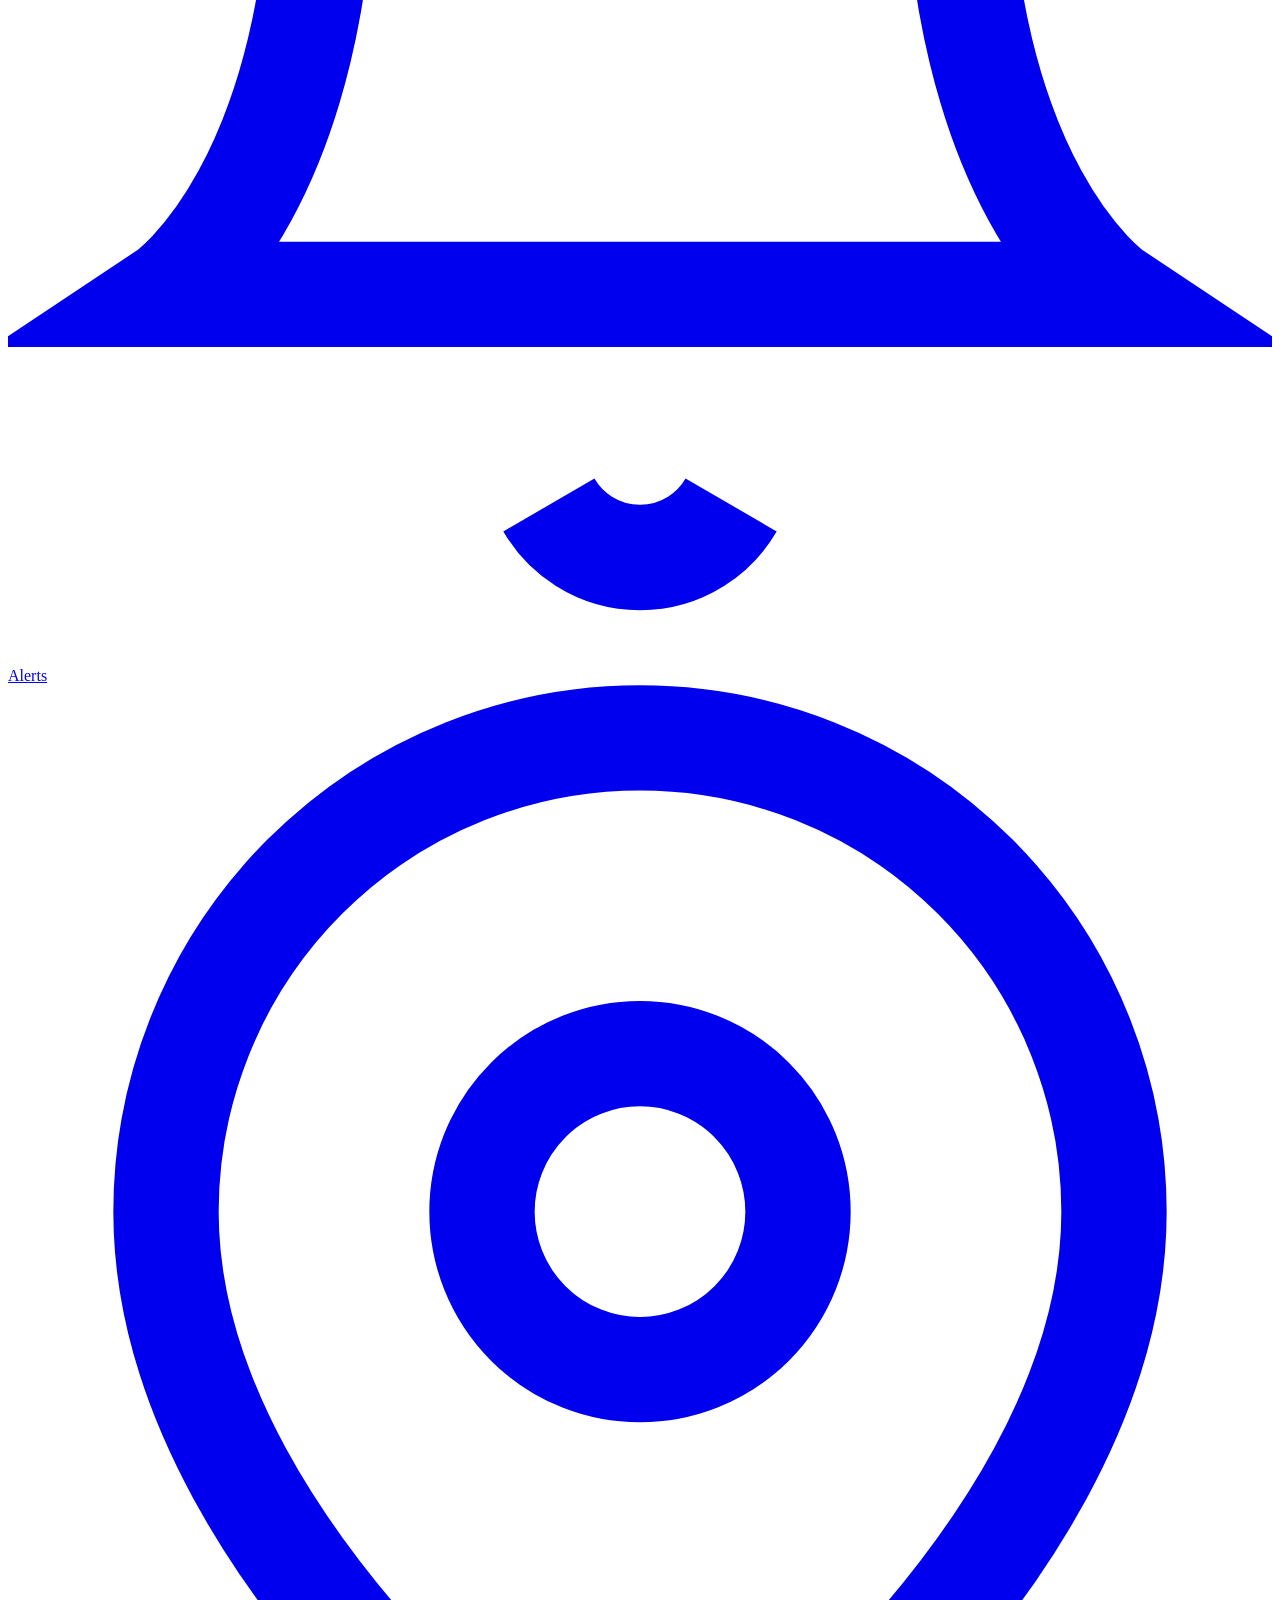
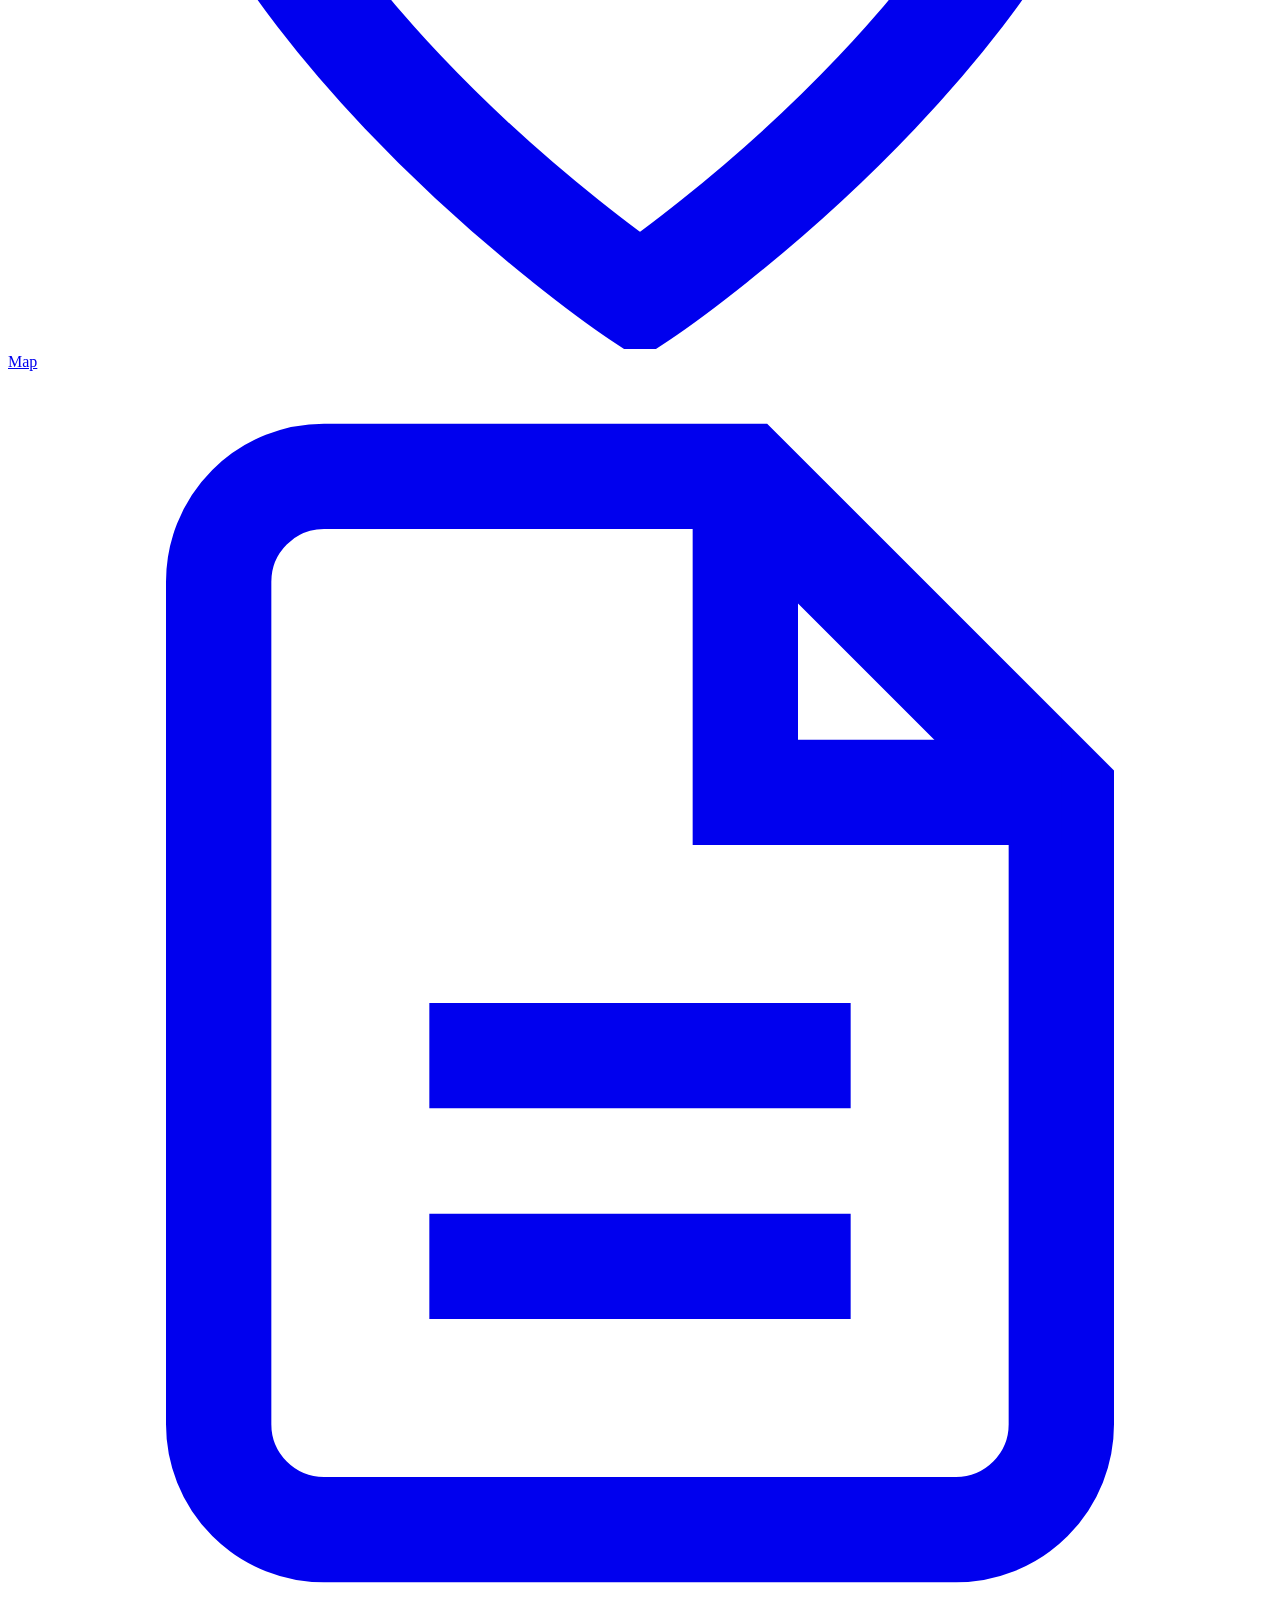
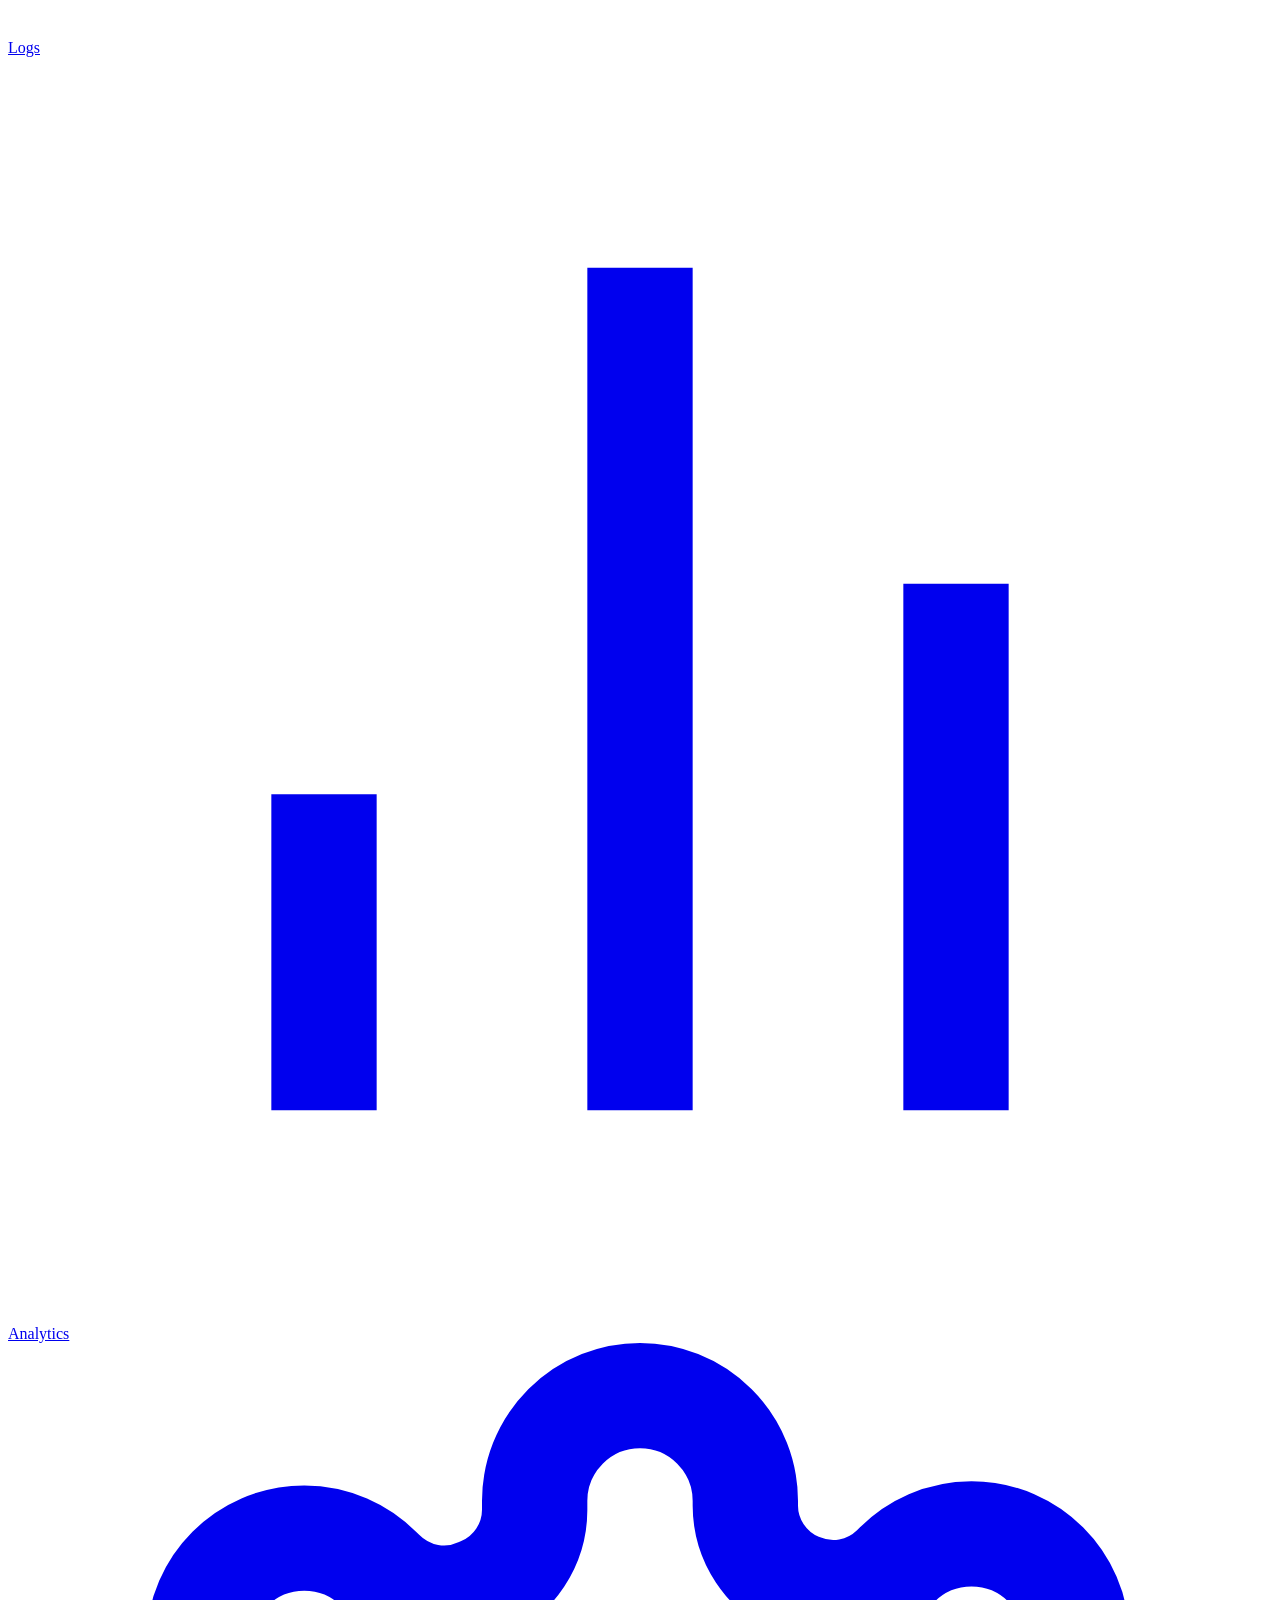
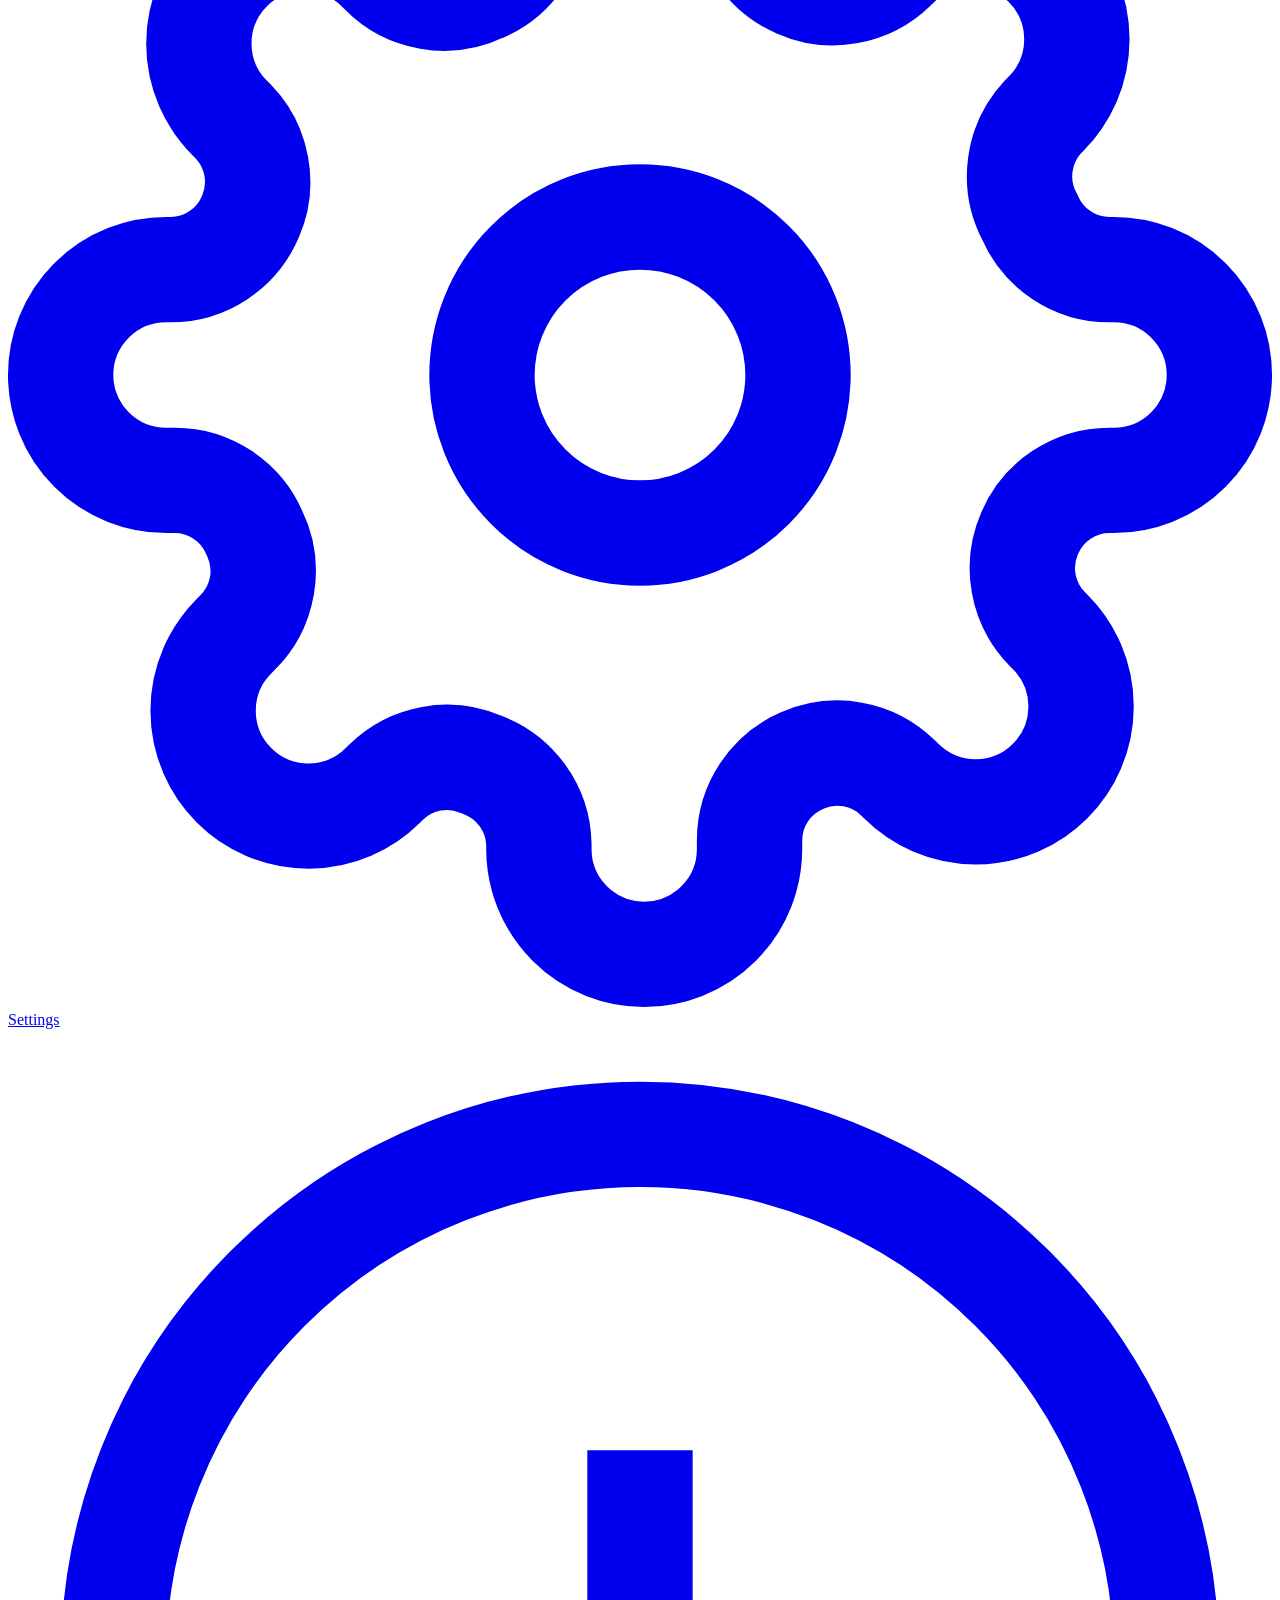
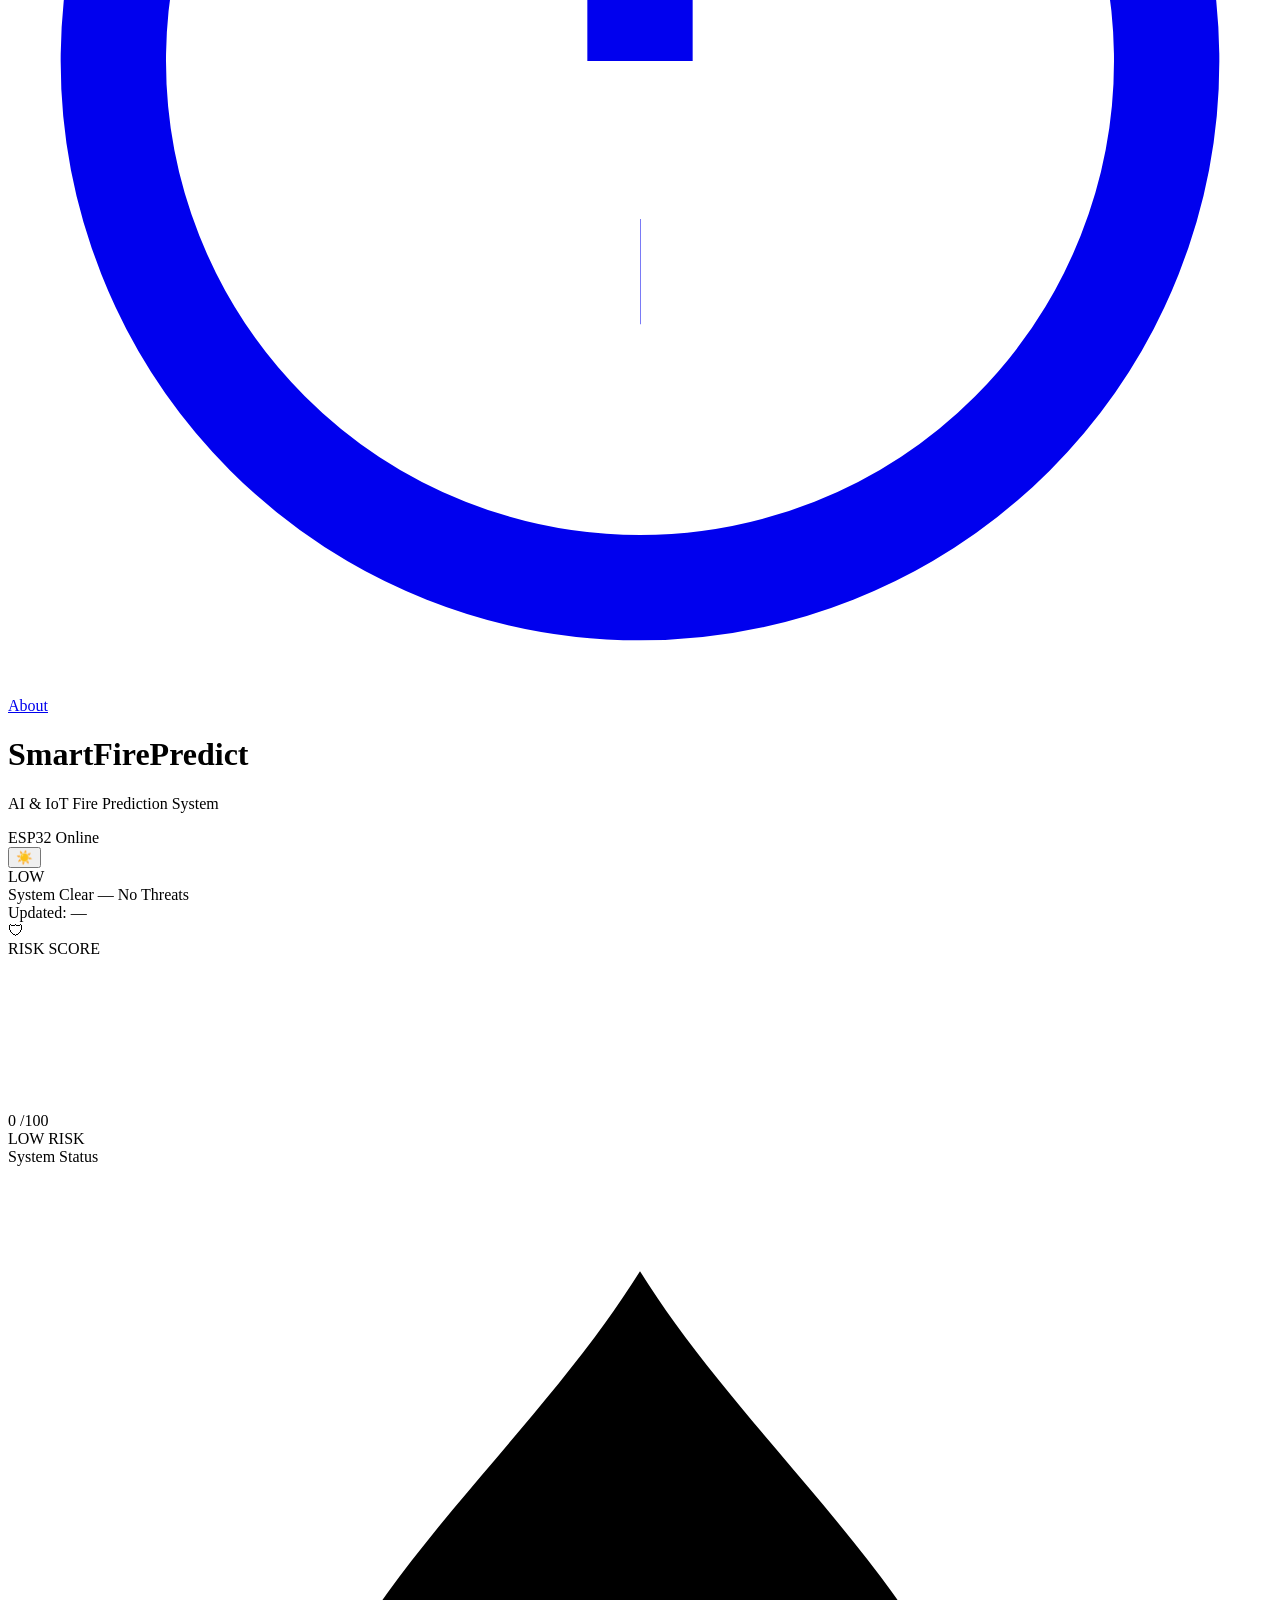
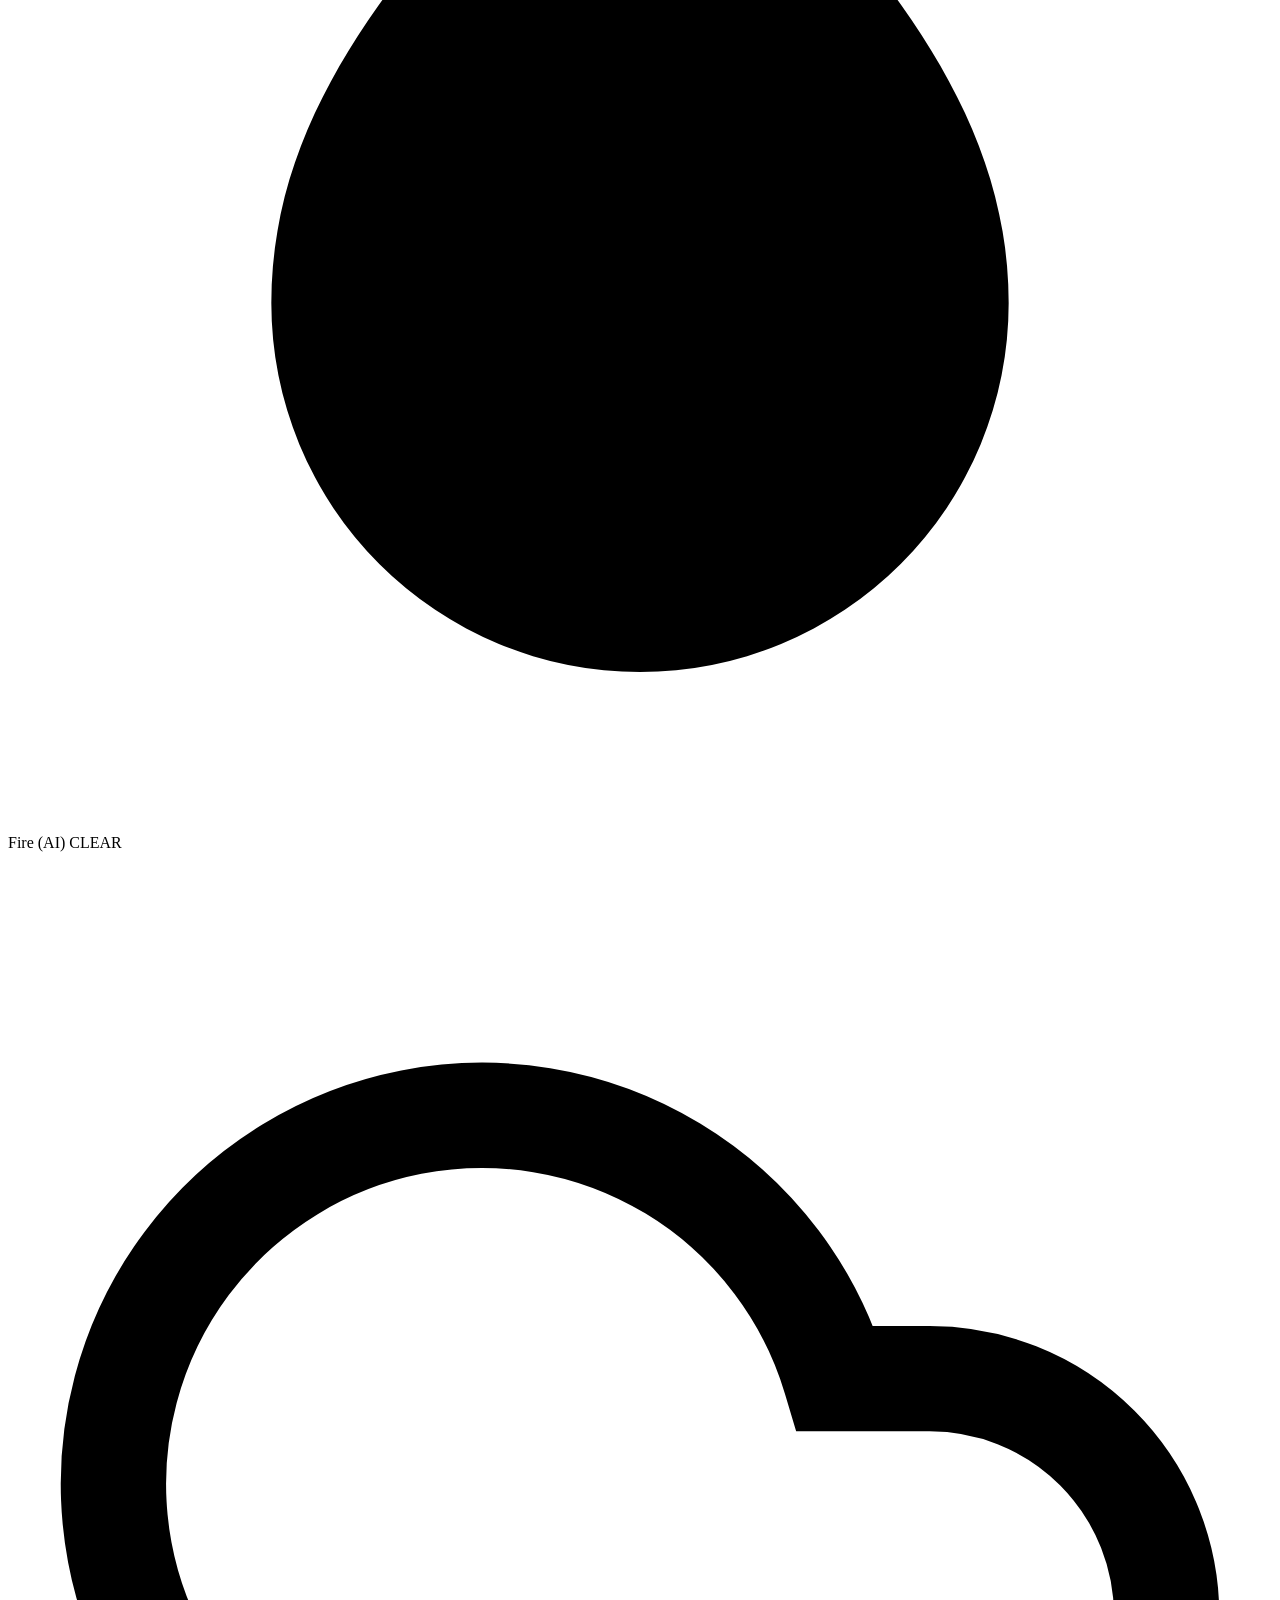
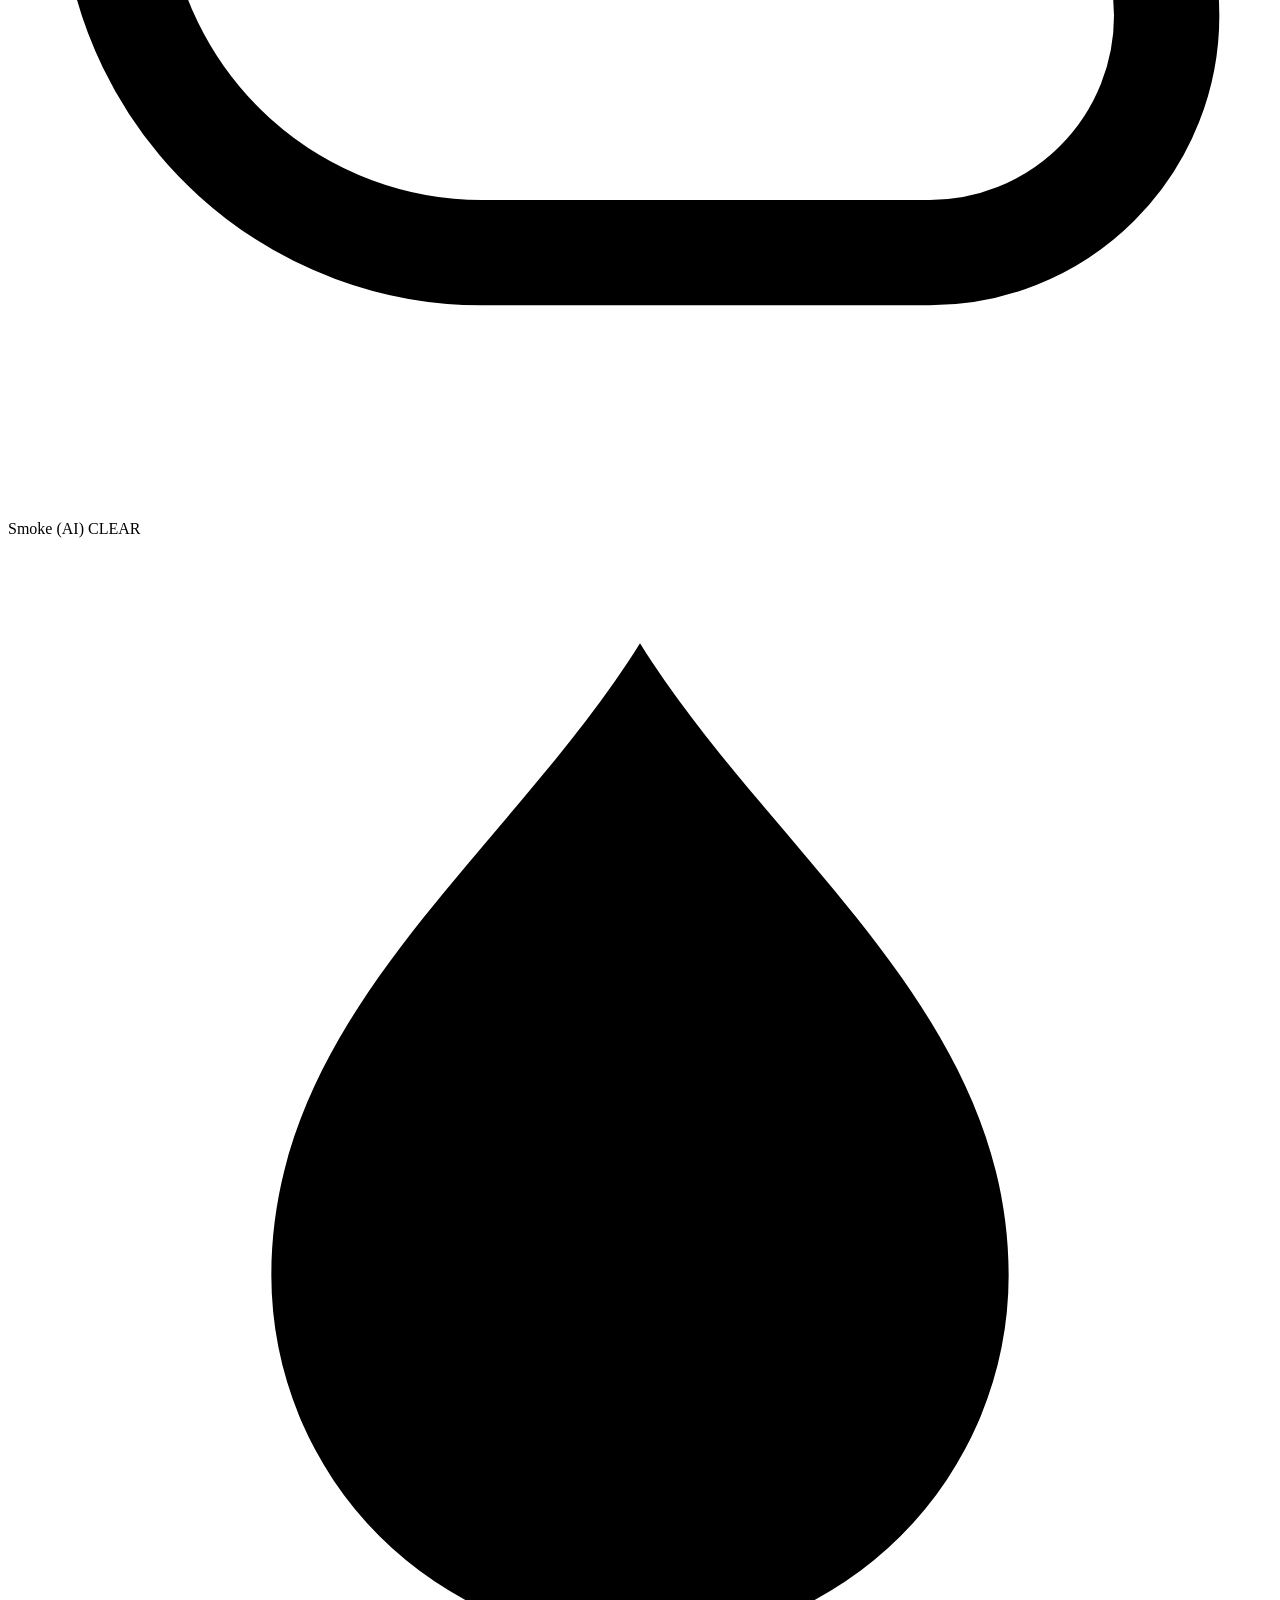
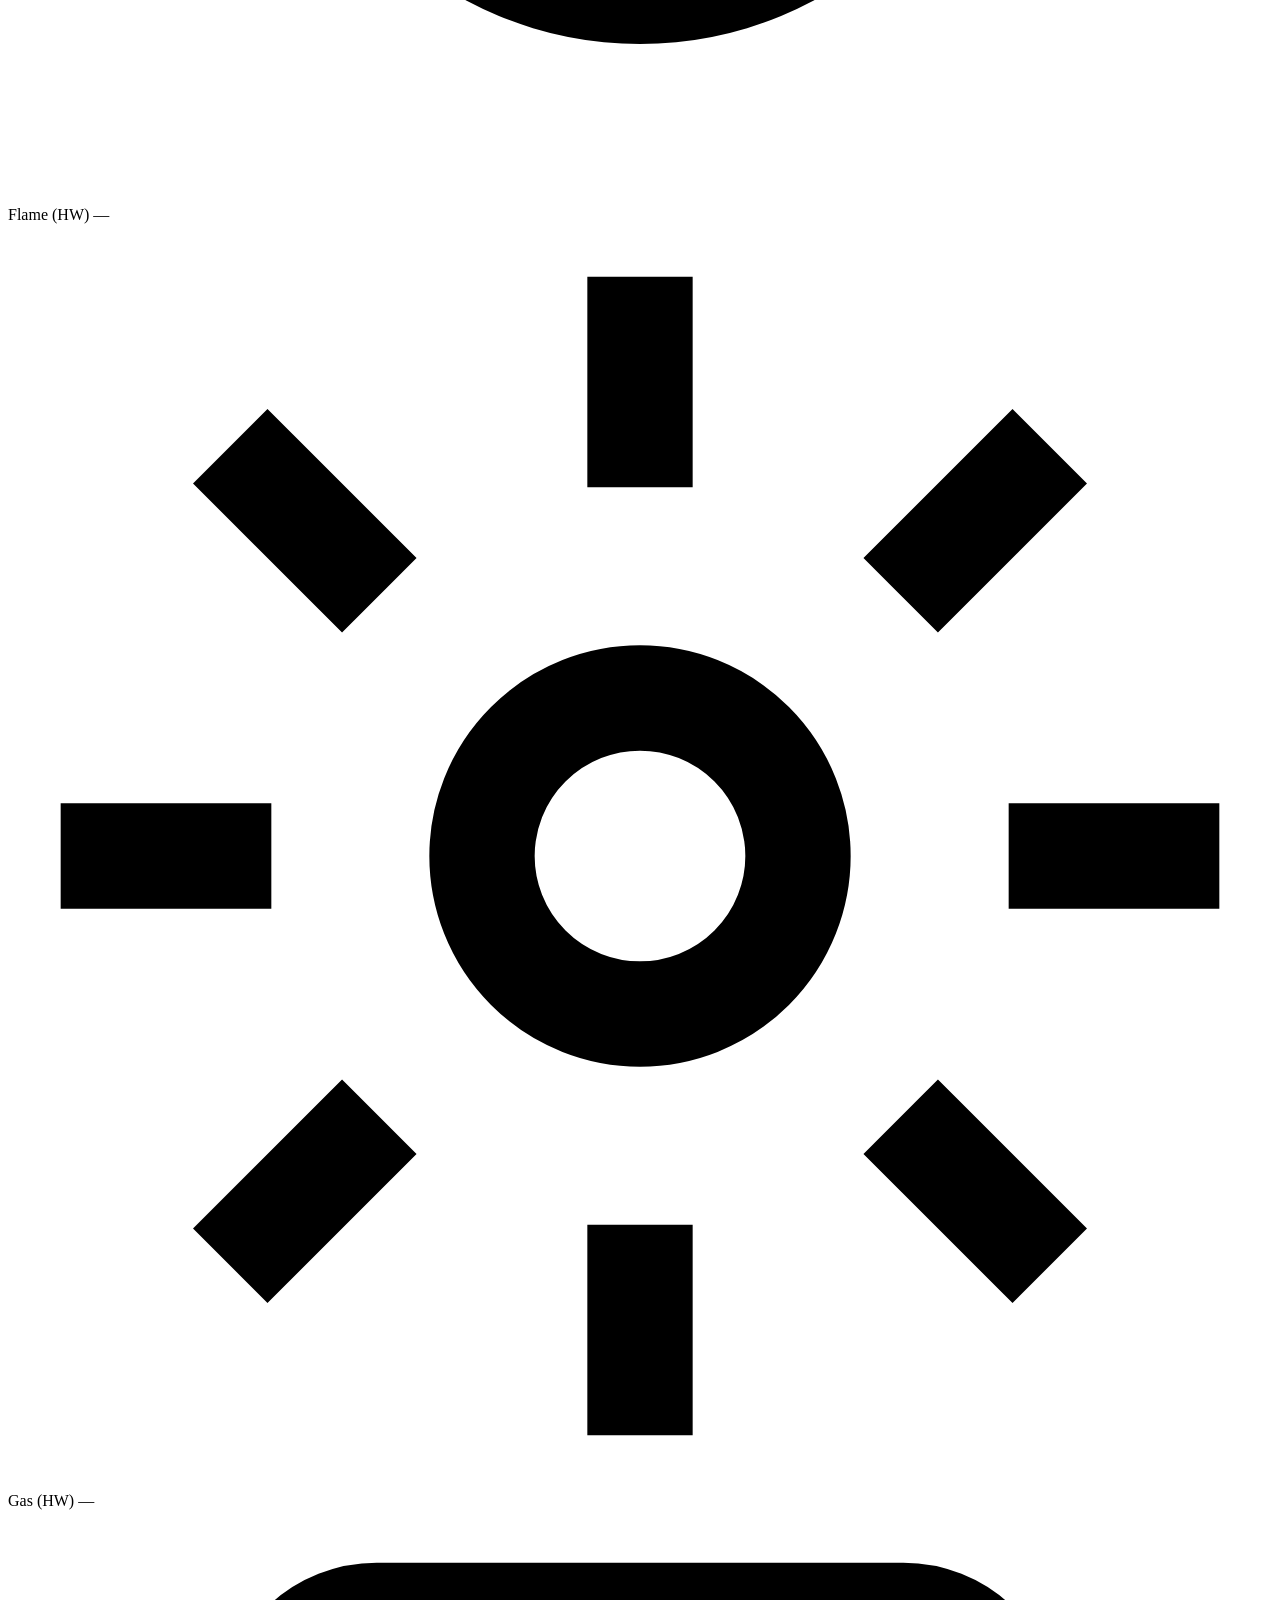
==== commit 498d2756: "feat: Add first-visit welcome modal explaining AWS free-tier lag" ====
--- a/frontend/dashboard/templates/index.html
+++ b/frontend/dashboard/templates/index.html
@@ -101,9 +101,8 @@
             <p>AI &amp; IoT Fire Prediction System</p>
           </div>
           <div id="demo-mode-badge"
-            style="display:none;background:var(--red-dim);border:1px solid var(--red);color:var(--red);padding:4px 8px;border-radius:4px;font-size:0.7rem;font-weight:700;letter-spacing:0.05em;align-items:center;gap:6px;">
-            <span style="font-size:0.8rem;"></span> DEMO MODE: TELEGRAM & TWILIO ALERTS DISABLED (Scroll down to turn
-            off demo)
+            style="display:none;background:var(--red-dim);border:1px solid var(--red);color:var(--red);padding:4px 10px;border-radius:4px;font-size:0.68rem;font-weight:700;letter-spacing:0.04em;align-items:center;gap:6px;white-space:nowrap;overflow:hidden;max-width:340px;text-overflow:ellipsis;flex-shrink:1;">
+            ⚠ DEMO MODE: TELEGRAM &amp; TWILIO ALERTS DISABLED
           </div>
         </div>
         <div class="header-right">
@@ -253,6 +252,7 @@
             <div class="toggle-group">
               <button class="toggle-btn active" id="btn-rtsp">RTSP Stream</button>
               <button class="toggle-btn" id="btn-pccam">PC Camera</button>
+              <button class="toggle-btn" id="btn-brow-camera" style="display:none;">Browser Camera</button>
             </div>
             <!-- RTSP controls — shown when RTSP mode active -->
             <div id="rtsp-controls" style="display:flex;align-items:center;gap:8px;flex:1;">
@@ -265,6 +265,11 @@
             <div id="pccam-controls" style="display:none;align-items:center;gap:8px;">
               <button class="btn-save" id="btn-start-pccam" onclick="startPcCam()">Start Camera</button>
               <button class="btn-test" id="btn-stop-stream" onclick="stopStream()">Stop</button>
+            </div>
+            <!-- Browser Camera controls — shown when Browser Camera mode active -->
+            <div id="browcam-controls" style="display:none;align-items:center;gap:8px;">
+              <button class="btn-save" id="btn-start-browcam">Start Browser Camera</button>
+              <button class="btn-test" id="btn-stop-browcam">Stop</button>
             </div>
             <div class="conn-status" id="cam-conn-status">
               <span>●</span> <span id="cam-conn-label">Idle</span>
@@ -304,7 +309,7 @@
                 <div class="live-badge" id="thermal-live-badge">LIVE</div>
               </div>
               <div class="cam-feed-wrap" id="thermal-feed-wrap">
-                <img id="thermal-img" class="cam-feed" src="http://localhost:8000/thermal" alt="Thermal feed" style="display:none;" />
+                <img id="thermal-img" class="cam-feed" src="/thermal" alt="Thermal feed" style="display:none;" />
                 <!-- Offline placeholder -->
                 <div id="thermal-offline-placeholder"
                   style="display:flex;width:100%;height:100%;background:#0a0a0a;flex-direction:column;align-items:center;justify-content:center;gap:10px;">
@@ -333,7 +338,7 @@
                 <button class="cam-expand-btn" title="Expand">⤢</button>
               </div>
               <div class="cam-feed-wrap" id="det-feed-wrap">
-                <img id="detection-img" class="cam-feed" src="http://localhost:8000/video" alt="Detection feed" style="display:none;" />
+                <img id="detection-img" class="cam-feed" src="/video" alt="Detection feed" style="display:none;" />
                 <!-- Offline placeholder -->
                 <div id="cam-offline-placeholder"
                   style="display:flex;width:100%;height:100%;background:#0a0a0a;flex-direction:column;align-items:center;justify-content:center;gap:10px;">
@@ -591,7 +596,7 @@
                 <div class="live-badge" id="thermal-live-badge-2">LIVE</div>
               </div>
               <div class="cam-feed-wrap">
-                <img id="thermal-img-2" class="cam-feed" src="http://localhost:8000/thermal" alt="Thermal feed" />
+                <img id="thermal-img-2" class="cam-feed" src="/thermal" alt="Thermal feed" />
                 <!-- Offline placeholder -->
                 <div id="thermal-offline-placeholder-2"
                   style="display:none;width:100%;height:100%;background:#0a0a0a;flex-direction:column;align-items:center;justify-content:center;gap:10px;">
@@ -609,7 +614,7 @@
                 <div class="live-badge" id="det-live-badge-2">LIVE</div>
               </div>
               <div class="cam-feed-wrap">
-                <img id="detection-img-2" class="cam-feed" src="http://localhost:8000/video" alt="Detection feed" />
+                <img id="detection-img-2" class="cam-feed" src="/video" alt="Detection feed" />
                 <!-- Offline placeholder -->
                 <div id="cam-offline-placeholder-2"
                   style="display:none;width:100%;height:100%;background:#0a0a0a;flex-direction:column;align-items:center;justify-content:center;gap:10px;">
@@ -701,6 +706,11 @@
               </div>
             </details>
 
+            <!-- Network Warning -->
+            <div style="margin-top:16px;padding:12px;background:rgba(255,165,0,0.1);border-left:4px solid var(--accent);border-radius:4px;font-size:0.8rem;color:var(--text-secondary);">
+              <strong style="color:var(--accent);">Note on Cloud Deployment:</strong> To successfully stream via RTSP, the CCTV camera and the server must be on the same local network, or the camera must have a public static IP. Since this demo is deployed on the cloud, it cannot access your local home network's CCTV cameras. <strong>Please test RTSP streaming locally</strong> on your own machine.
+            </div>
+
             <!-- Action Buttons -->
             <div class="rtsp-form-actions">
               <button class="btn-test" id="btn-rtsp-test" onclick="testRtspConnection()">Test Connection</button>
@@ -790,7 +800,8 @@
                 <div class="settings-page-item">
                   <div class="settings-page-label">
                     <span class="settings-page-label-title" style="color:var(--accent);">Demo Mode</span>
-                    <span class="settings-page-label-sub">Disables real Telegram and Twilio alerts for public demonstrations.</span>
+                    <span class="settings-page-label-sub">Disables real Telegram and Twilio alerts for public demonstrations.<br>
+                    <strong style="color:var(--text-primary);">Note:</strong> This deployed cloud version cannot be configured for real Telegram and Twilio alerts. To test real-time alerts, please run the project locally and setup the <code>.env</code> file.</span>
                   </div>
                   <div class="settings-page-toggle">
                     <label class="pill-switch"><input type="checkbox" id="setting-demo-mode-page"
@@ -889,11 +900,27 @@
 
         <!-- ── ABOUT SECTION ── -->
         <div class="dash-section" data-section="about" style="display:none;">
-          <div class="card" style="margin-top:8px;padding:24px;">
+          <div class="card" style="margin-top:8px;padding:28px;">
             <div class="card-title">About</div>
             <h2 style="color:var(--accent);font-size:1.4rem;margin-bottom:8px;">SmartFirePredict</h2>
-            <p style="color:var(--text-secondary);font-size:0.82rem;line-height:1.7;">Real-time AI + IoT fire and smoke
+            <p style="color:var(--text-secondary);font-size:0.82rem;line-height:1.7;max-width:600px;">Real-time AI + IoT fire and smoke
               detection system. Built with FastAPI, YOLOv8, OpenCV, Leaflet, and ESP32 hardware integration.</p>
+
+            <!-- Author card -->
+            <div class="about-author-card">
+              <span class="about-built-by">Built by <strong>Laeeq Ahmed</strong></span>
+              <div class="about-contact-pills">
+                <a href="https://github.com/laeeq-ahmd/" target="_blank" class="about-pill">
+                  <svg width="15" height="15" viewBox="0 0 24 24" fill="none" stroke="currentColor" stroke-width="2"><path d="M9 19c-5 1.5-5-2.5-7-3m14 6v-3.87a3.37 3.37 0 0 0-.94-2.61c3.14-.35 6.44-1.54 6.44-7A5.44 5.44 0 0 0 20 4.77 5.07 5.07 0 0 0 19.91 1S18.73.65 16 2.48a13.38 13.38 0 0 0-7 0C6.27.65 5.09 1 5.09 1A5.07 5.07 0 0 0 5 4.77a5.44 5.44 0 0 0-1.5 3.78c0 5.42 3.3 6.61 6.44 7A3.37 3.37 0 0 0 9 18.13V22"></path></svg>
+                  github.com/laeeq-ahmd
+                </a>
+                <a href="mailto:laeeq.amd@gmail.com" class="about-pill">
+                  <svg width="15" height="15" viewBox="0 0 24 24" fill="none" stroke="currentColor" stroke-width="2"><path d="M4 4h16c1.1 0 2 .9 2 2v12c0 1.1-.9 2-2 2H4c-1.1 0-2-.9-2-2V6c0-1.1.9-2 2-2z"></path><polyline points="22,6 12,13 2,6"></polyline></svg>
+                  laeeq.amd@gmail.com
+                </a>
+              </div>
+            </div>
+
             <p style="margin-top:12px;color:var(--text-muted);font-size:0.72rem;">Version 1.0.0</p>
           </div>
         </div>
@@ -913,6 +940,130 @@
     </div><!-- /main-content -->
   </div><!-- /app-layout -->
 
+  <!-- ═══ WELCOME MODAL (first visit only) ═══ -->
+  <div id="welcome-modal-overlay" style="display:none;" aria-modal="true" role="dialog" aria-labelledby="welcome-modal-title">
+    <div id="welcome-modal">
+      <div id="welcome-modal-icon">☁️</div>
+      <h2 id="welcome-modal-title">Heads up before you start</h2>
+      <p>This dashboard is deployed on an <strong>AWS EC2 free-tier instance</strong> (1 vCPU · 1 GB RAM). AI inference runs on CPU only, so the live video feed will be noticeably slow and laggy — that is expected.</p>
+      <p>For a smooth, real-time experience, <strong>run the project locally</strong> on your own machine. See the <a href="https://github.com/laeeq-ahmd/SmartFirePredict#local-setup-recommended-for-full-performance" target="_blank" rel="noopener">README</a> for setup instructions.</p>
+      <div id="welcome-modal-tips">
+        <span>💡 Use <strong>Browser Camera</strong> to test AI detection without a CCTV</span>
+        <span>🔥 Hold a fire image from your phone up to the webcam to trigger detection</span>
+        <span>🔕 Demo Mode is ON — no real Telegram or Twilio alerts will be sent</span>
+      </div>
+      <button id="welcome-modal-btn" onclick="dismissWelcomeModal()">Got it, let me explore</button>
+    </div>
+  </div>
+
+  <style>
+    #welcome-modal-overlay {
+      position: fixed;
+      inset: 0;
+      background: rgba(0, 0, 0, 0.75);
+      backdrop-filter: blur(6px);
+      z-index: 9999;
+      display: flex !important;
+      align-items: center;
+      justify-content: center;
+      padding: 16px;
+      animation: fadeInOverlay 0.3s ease;
+    }
+    @keyframes fadeInOverlay {
+      from { opacity: 0; }
+      to   { opacity: 1; }
+    }
+    #welcome-modal {
+      background: #171717;
+      border: 1px solid rgba(255, 107, 0, 0.3);
+      border-radius: 16px;
+      padding: 32px 28px 28px;
+      max-width: 480px;
+      width: 100%;
+      box-shadow: 0 0 60px rgba(255, 107, 0, 0.15), 0 20px 60px rgba(0,0,0,0.6);
+      animation: slideUpModal 0.35s cubic-bezier(0.16, 1, 0.3, 1);
+      font-family: 'Inter', -apple-system, sans-serif;
+    }
+    @keyframes slideUpModal {
+      from { opacity: 0; transform: translateY(24px) scale(0.97); }
+      to   { opacity: 1; transform: translateY(0)    scale(1); }
+    }
+    #welcome-modal-icon {
+      font-size: 2.2rem;
+      margin-bottom: 12px;
+    }
+    #welcome-modal-title {
+      font-size: 1.15rem;
+      font-weight: 700;
+      color: #f0f0f0;
+      margin-bottom: 14px;
+      letter-spacing: -0.02em;
+    }
+    #welcome-modal p {
+      font-size: 0.85rem;
+      color: #888;
+      line-height: 1.65;
+      margin-bottom: 10px;
+    }
+    #welcome-modal p strong { color: #f0f0f0; }
+    #welcome-modal p a { color: #ff6b00; text-decoration: none; }
+    #welcome-modal p a:hover { text-decoration: underline; }
+    #welcome-modal-tips {
+      display: flex;
+      flex-direction: column;
+      gap: 8px;
+      margin: 18px 0 22px;
+      padding: 14px 16px;
+      background: rgba(255, 107, 0, 0.06);
+      border: 1px solid rgba(255, 107, 0, 0.15);
+      border-radius: 10px;
+    }
+    #welcome-modal-tips span {
+      font-size: 0.78rem;
+      color: #aaa;
+      line-height: 1.5;
+    }
+    #welcome-modal-tips span strong { color: #f0f0f0; }
+    #welcome-modal-btn {
+      width: 100%;
+      padding: 12px;
+      background: #ff6b00;
+      color: #fff;
+      border: none;
+      border-radius: 10px;
+      font-size: 0.88rem;
+      font-weight: 600;
+      cursor: pointer;
+      transition: background 0.2s ease, box-shadow 0.2s ease;
+      font-family: 'Inter', -apple-system, sans-serif;
+    }
+    #welcome-modal-btn:hover {
+      background: #ff8c38;
+      box-shadow: 0 0 20px rgba(255, 107, 0, 0.4);
+    }
+    @media (max-width: 480px) {
+      #welcome-modal { padding: 24px 18px 20px; }
+      #welcome-modal-title { font-size: 1rem; }
+    }
+  </style>
+
+  <script>
+    (function () {
+      const STORAGE_KEY = 'sfp_welcome_seen';
+      if (!localStorage.getItem(STORAGE_KEY)) {
+        document.getElementById('welcome-modal-overlay').style.display = 'flex';
+      }
+    })();
+
+    function dismissWelcomeModal() {
+      localStorage.setItem('sfp_welcome_seen', '1');
+      const overlay = document.getElementById('welcome-modal-overlay');
+      overlay.style.opacity = '0';
+      overlay.style.transition = 'opacity 0.25s ease';
+      setTimeout(() => { overlay.style.display = 'none'; }, 260);
+    }
+  </script>
+
   <script src="/static/js/gauge.js?v=3"></script>
   <script src="/static/js/chart.js?v=3"></script>
   <script src="/static/js/location.js?v=3"></script>
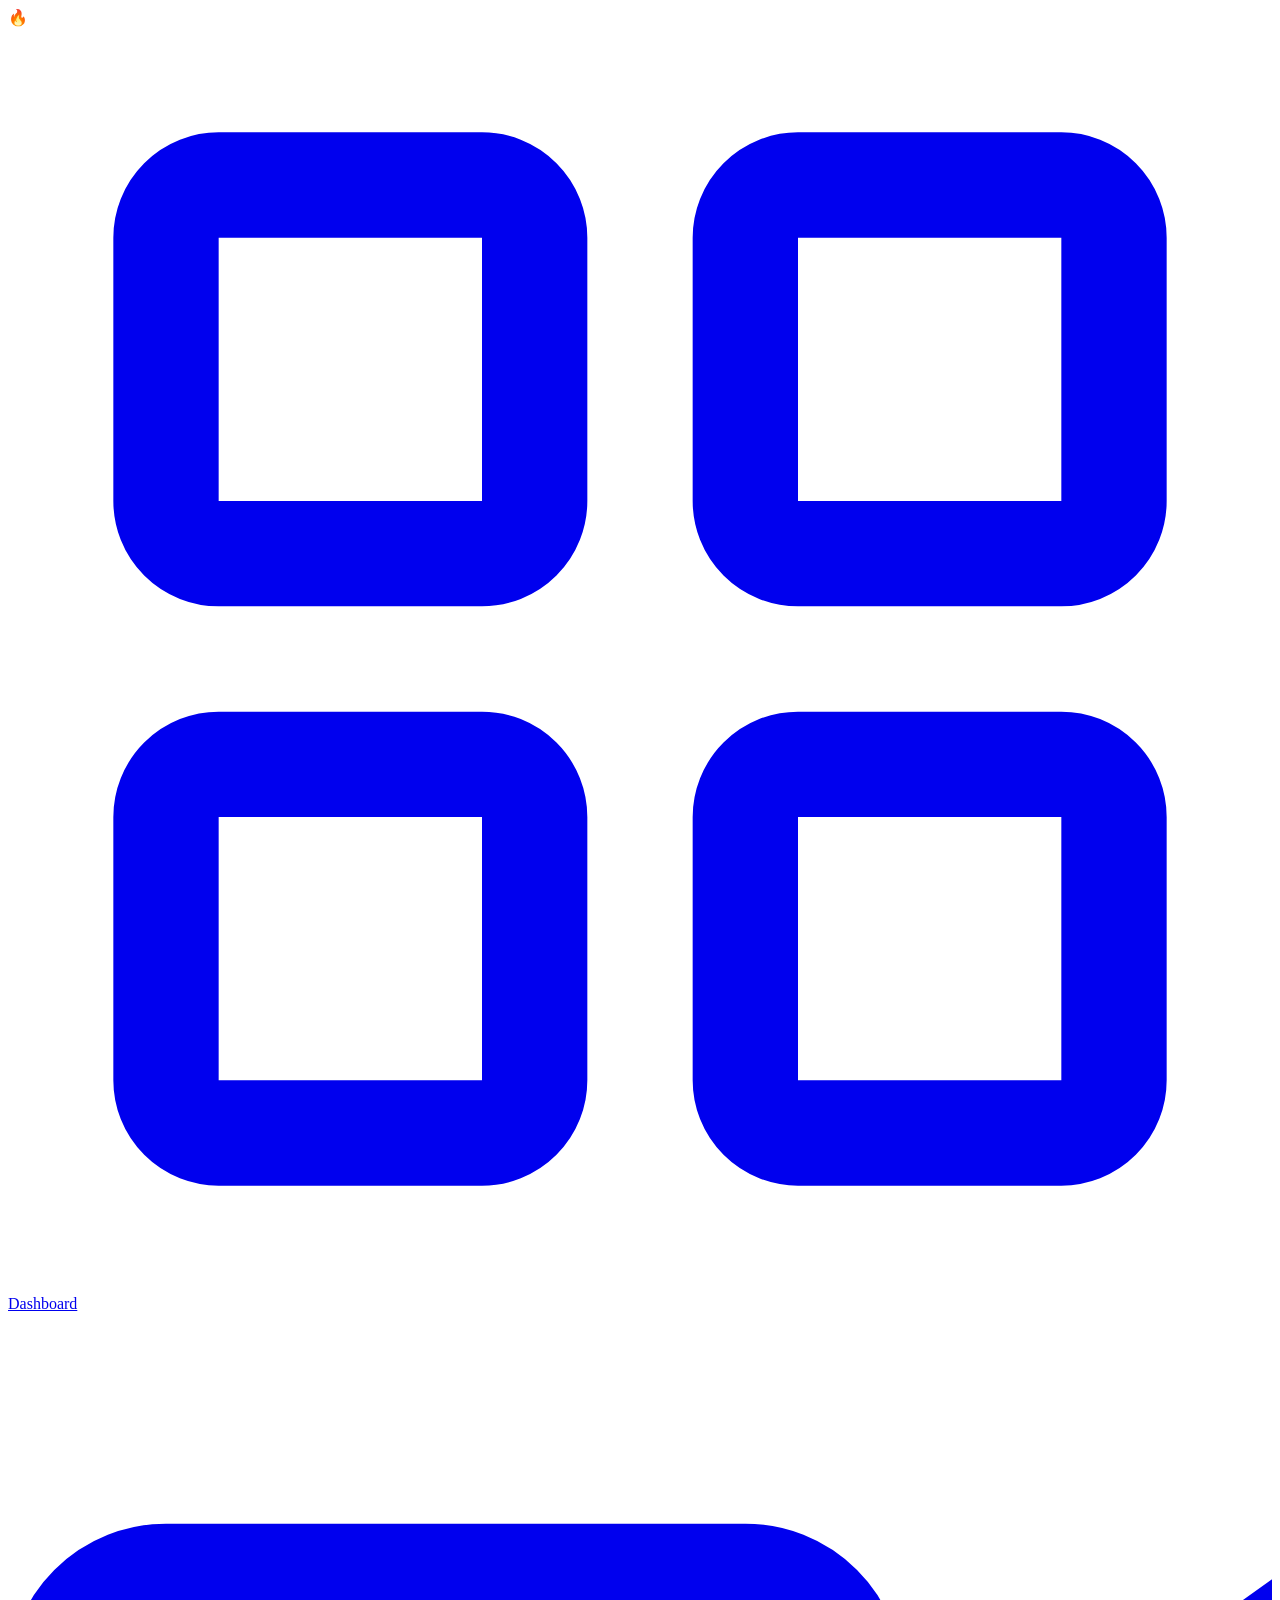
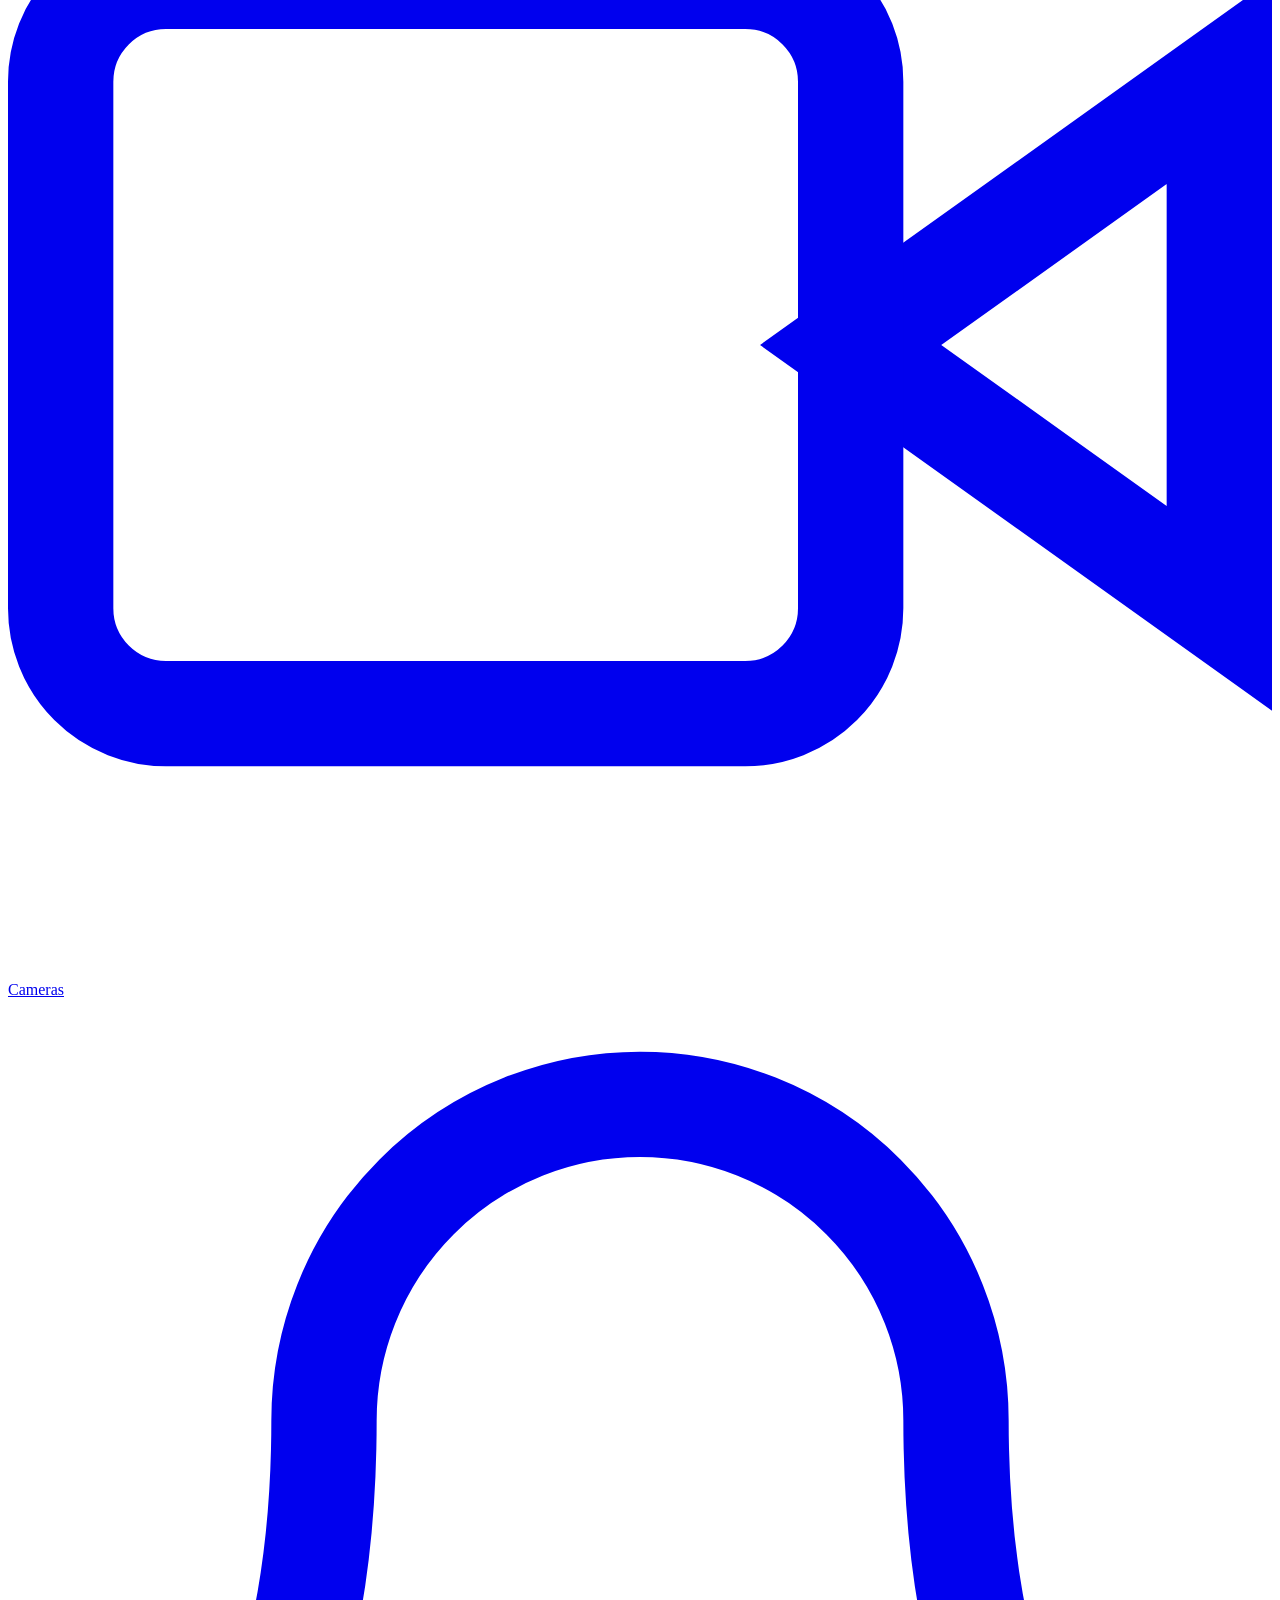
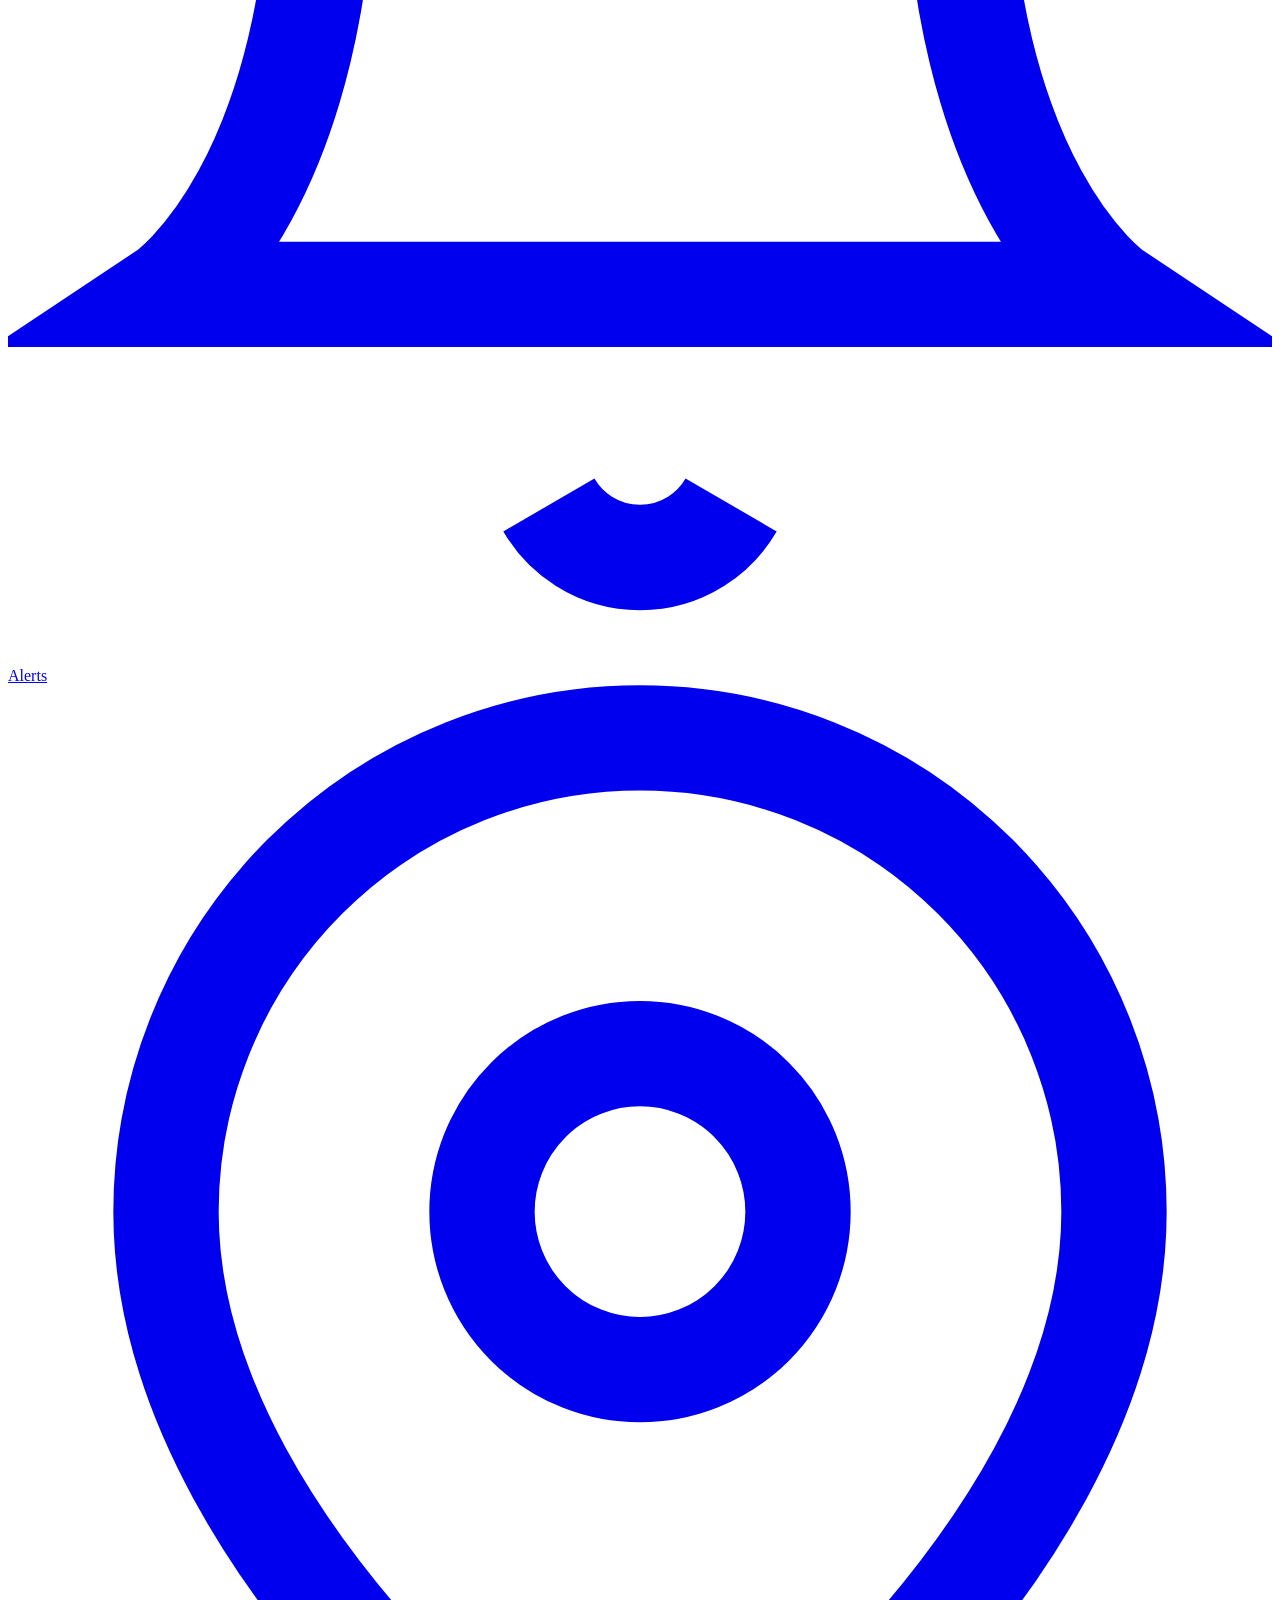
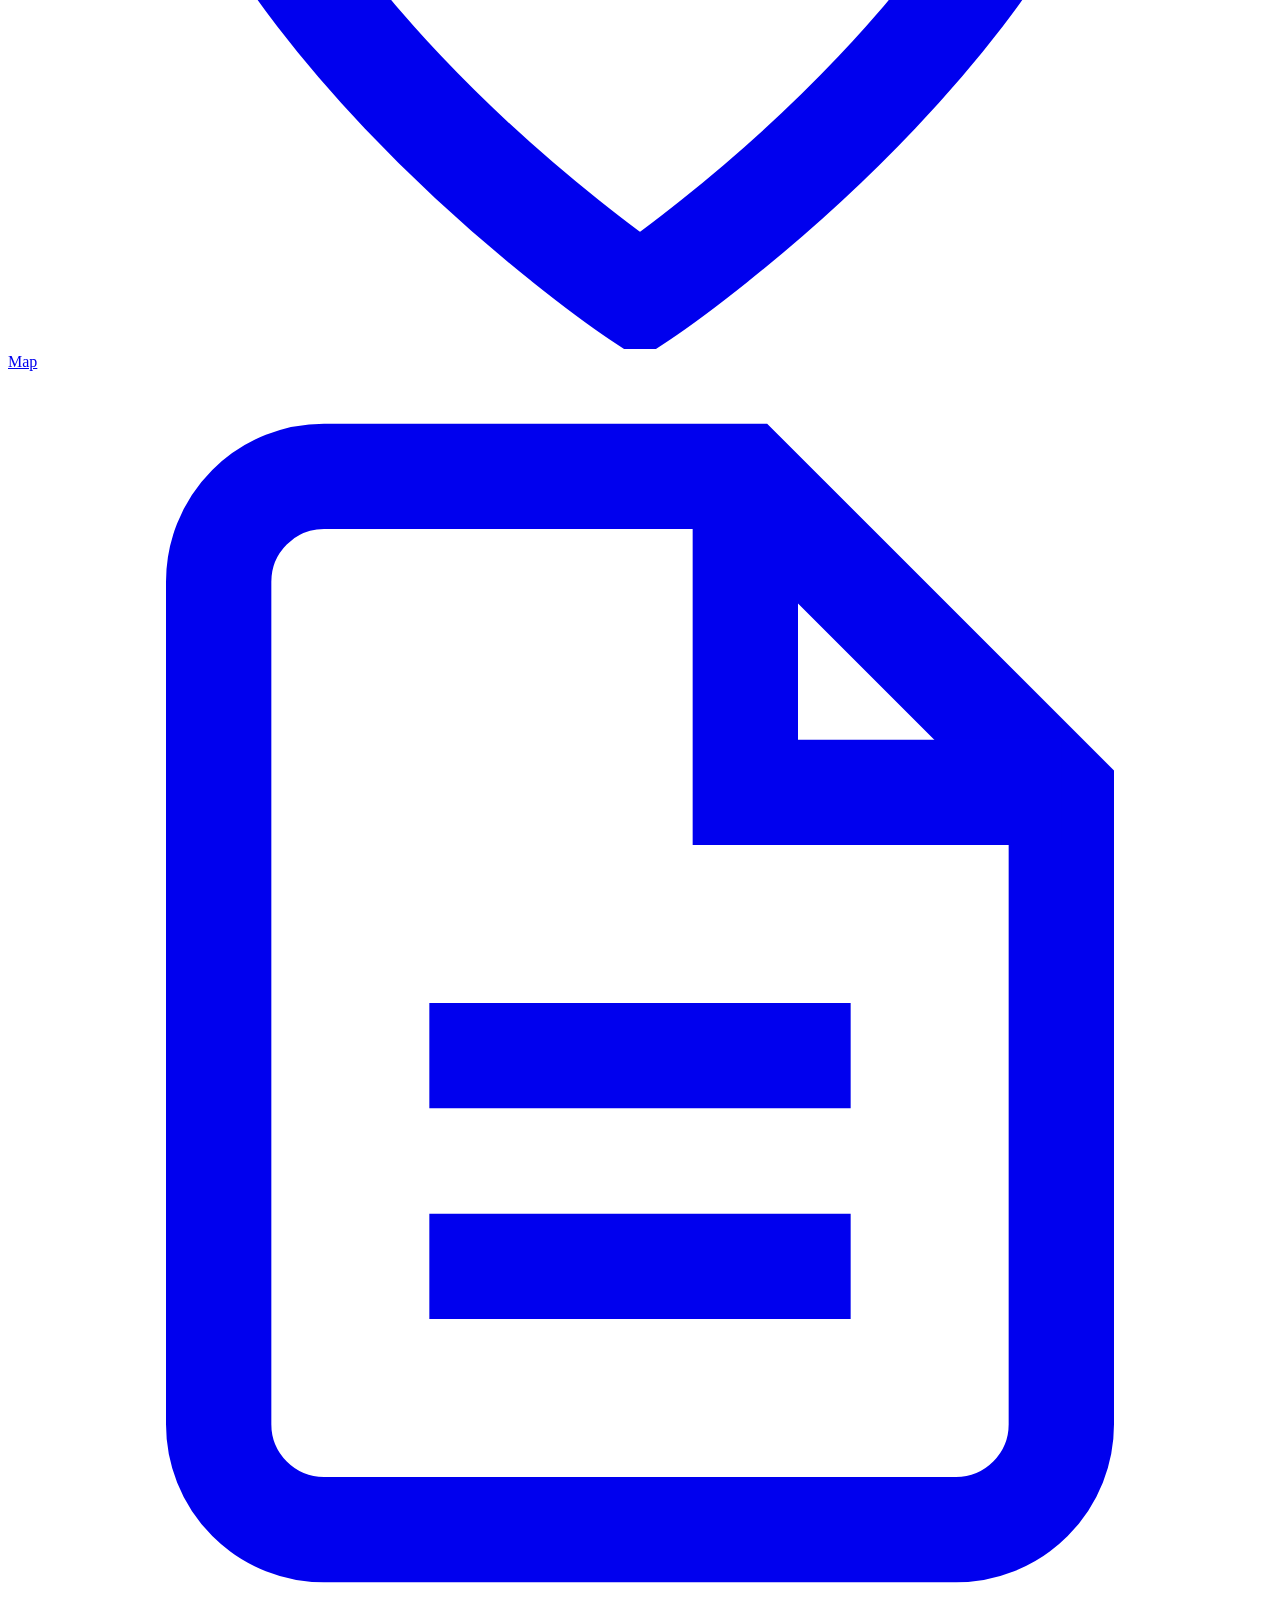
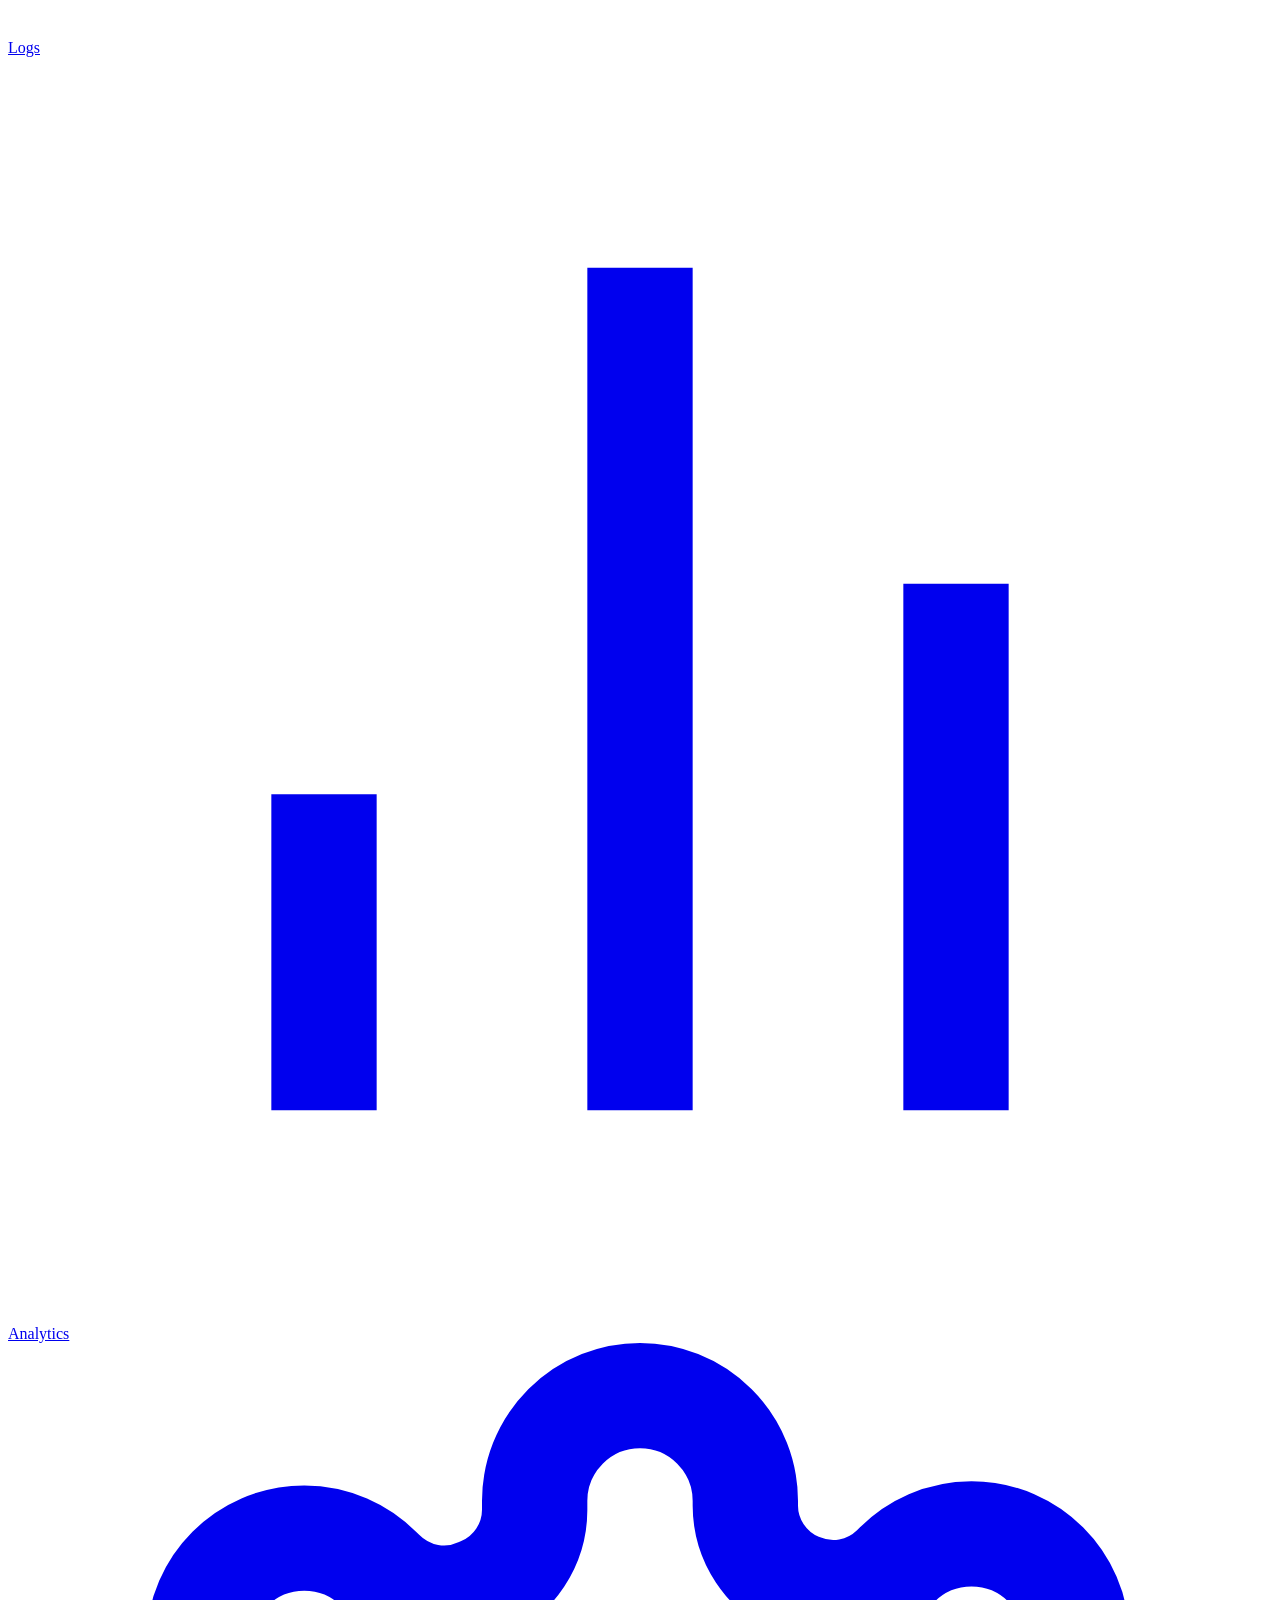
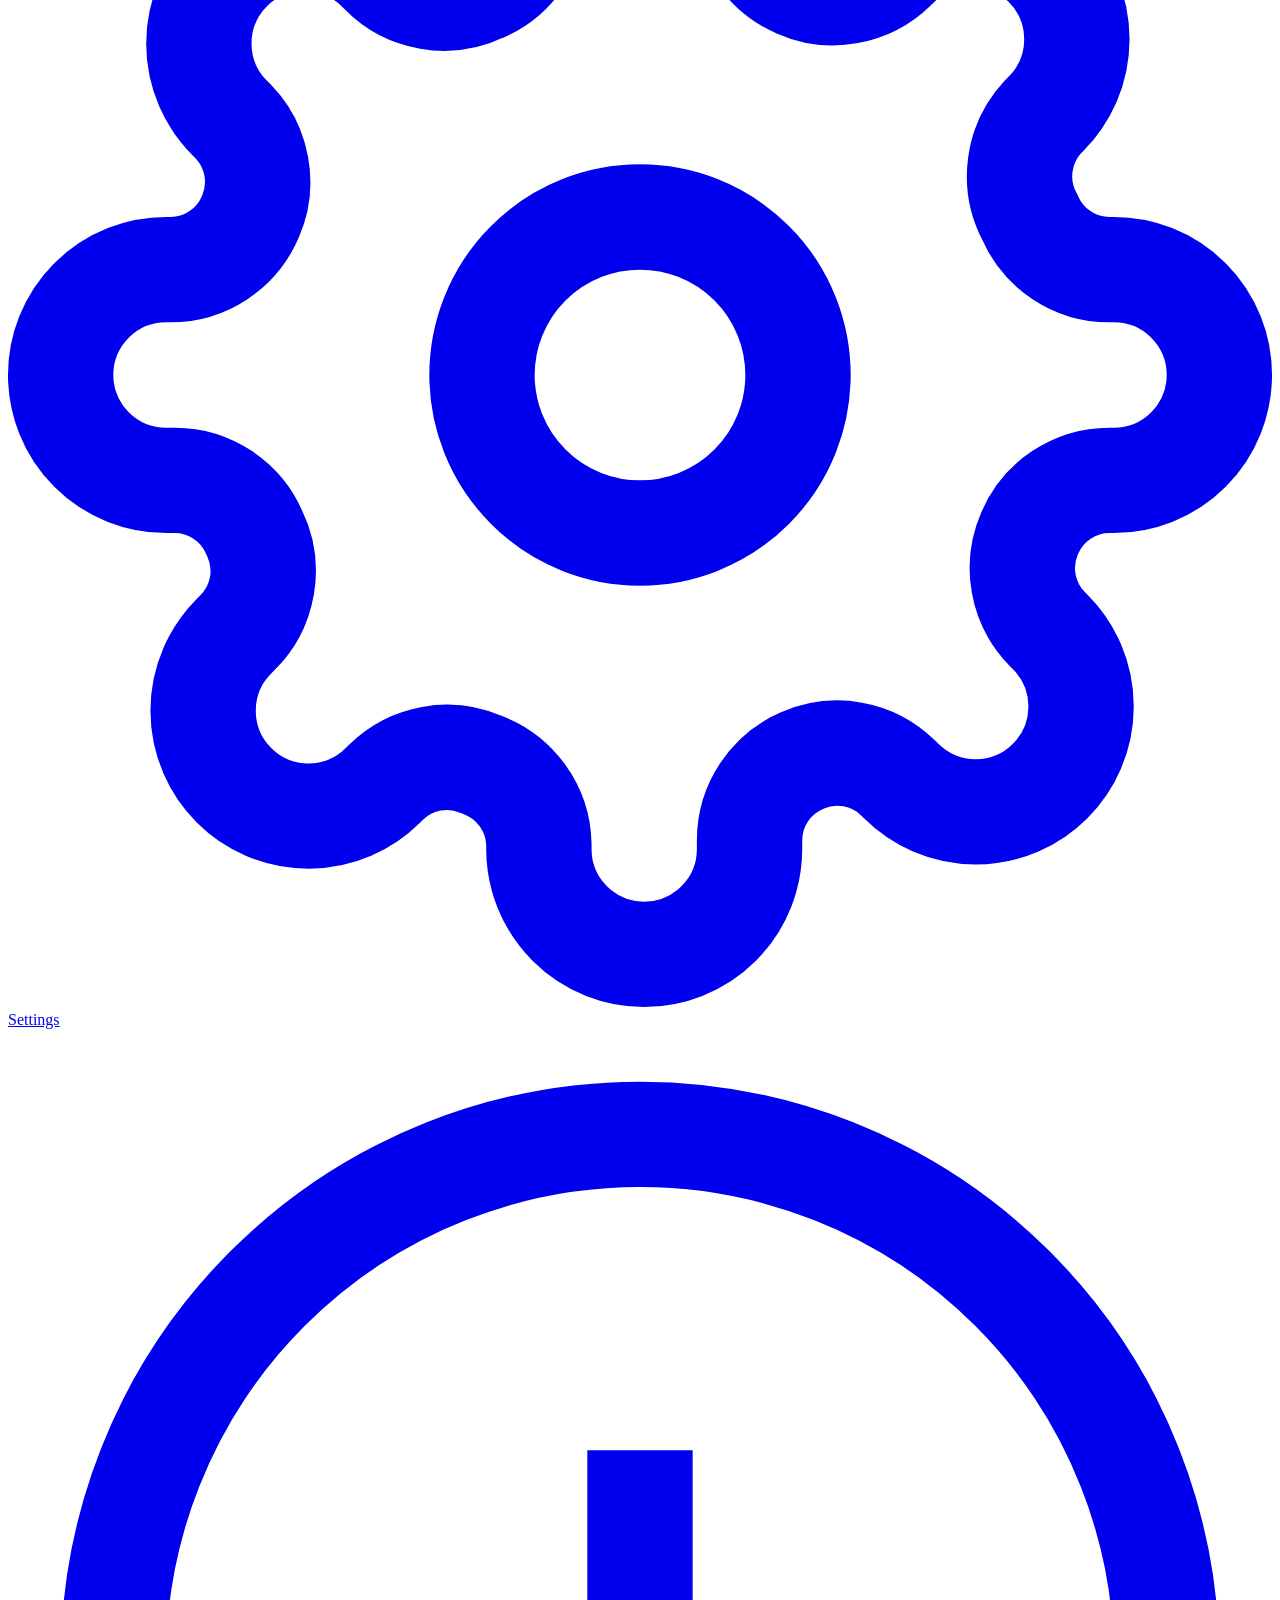
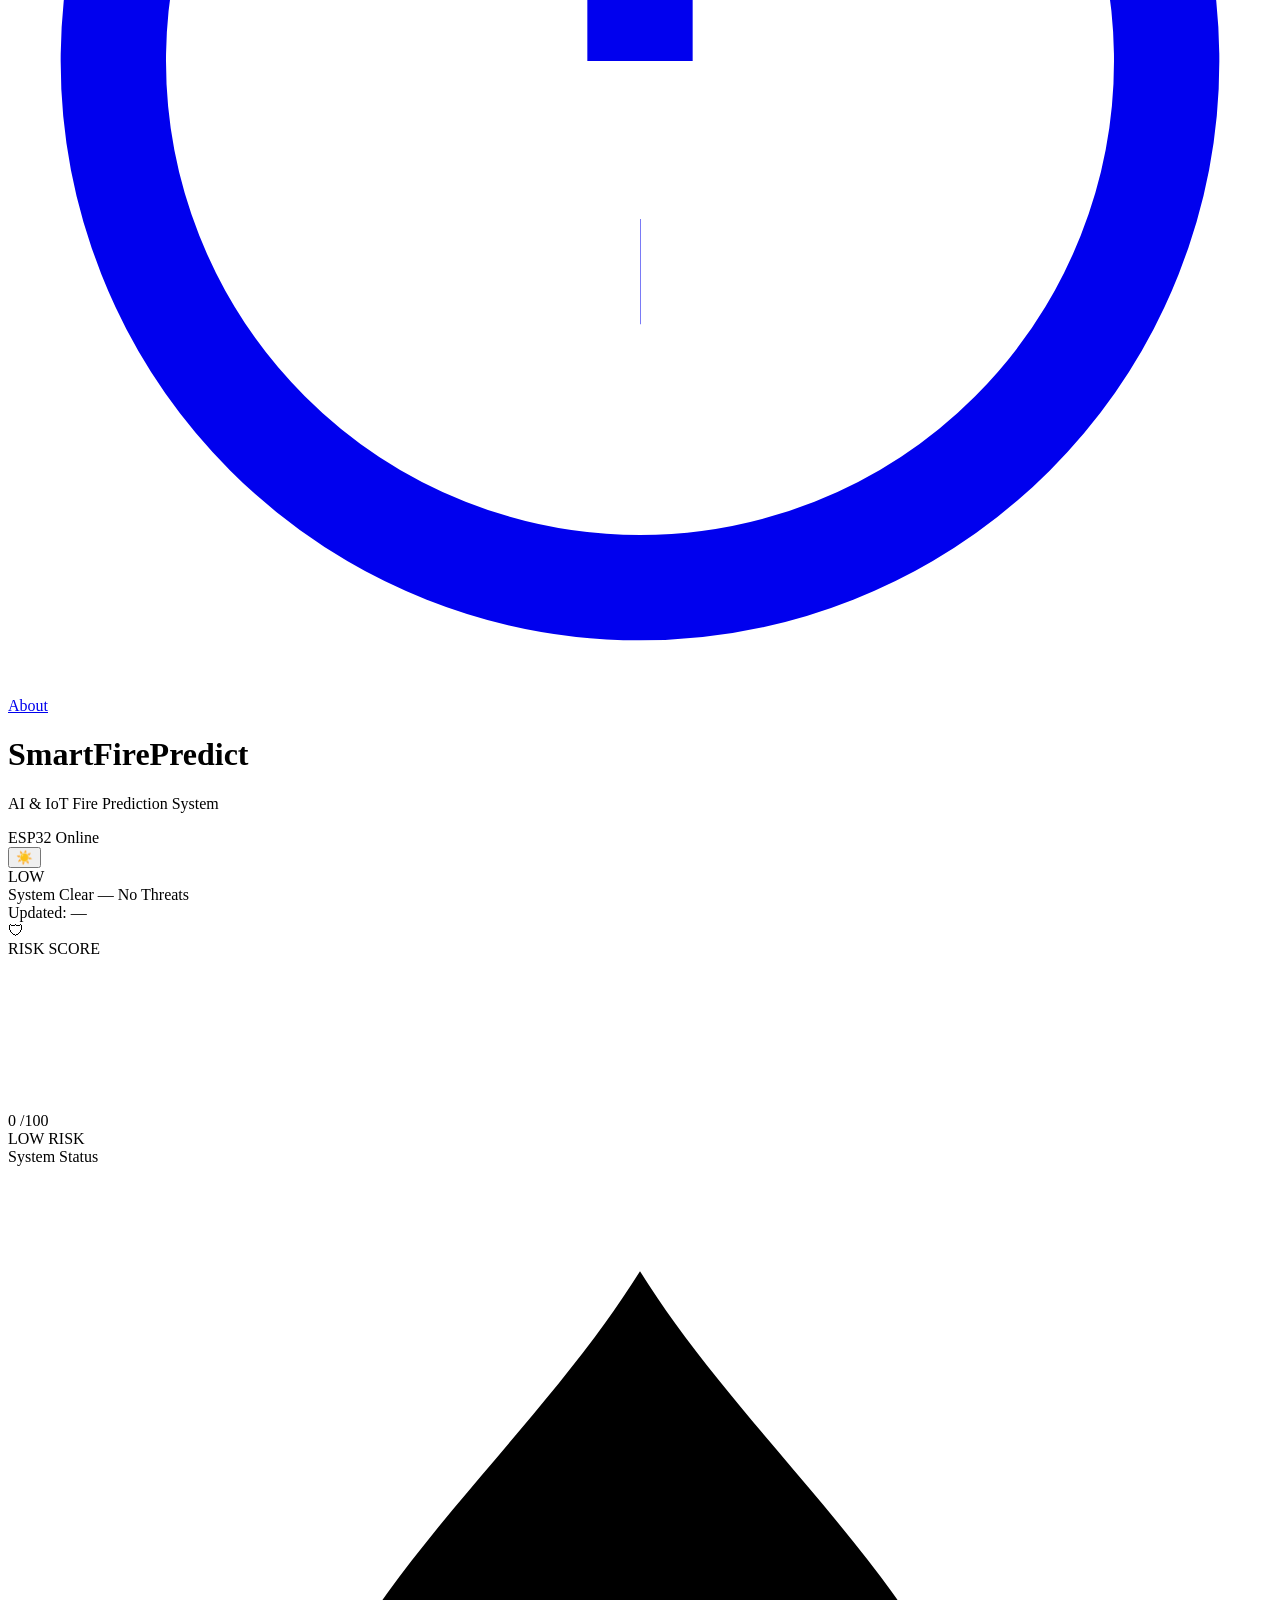
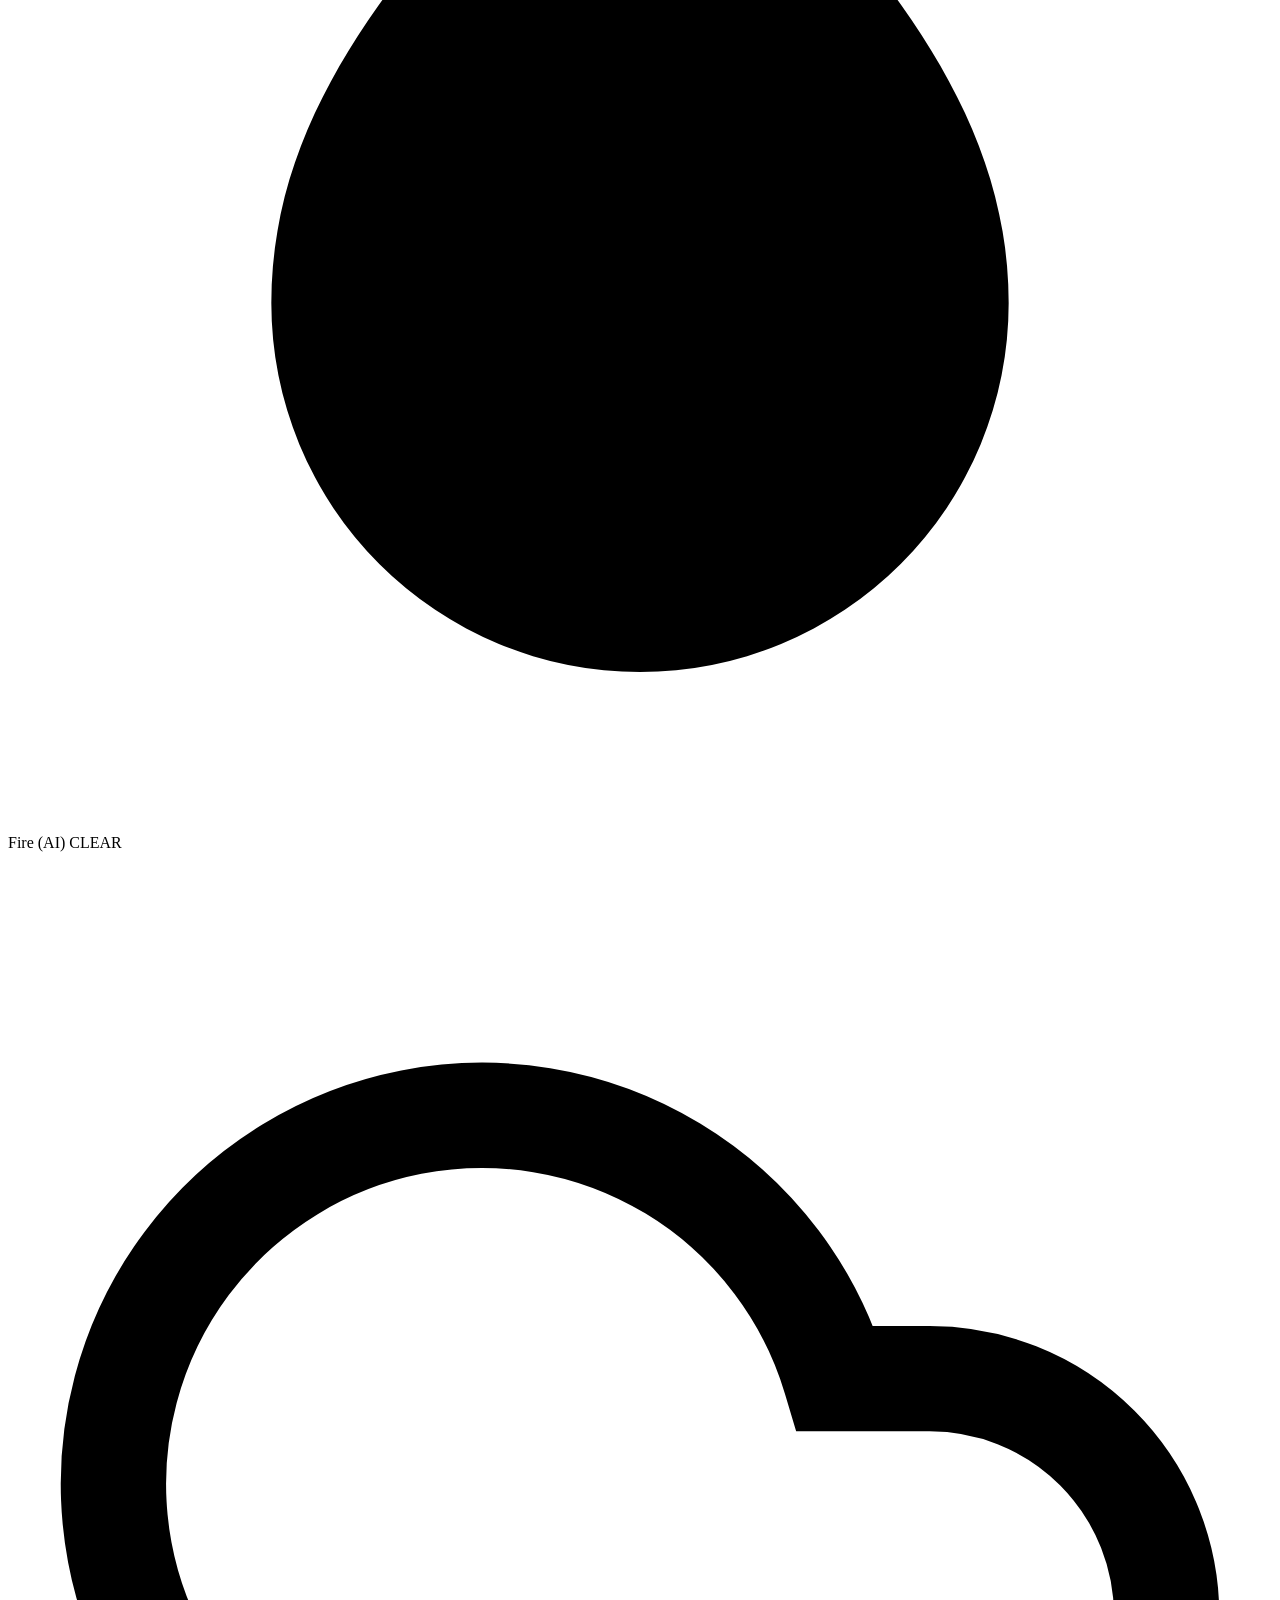
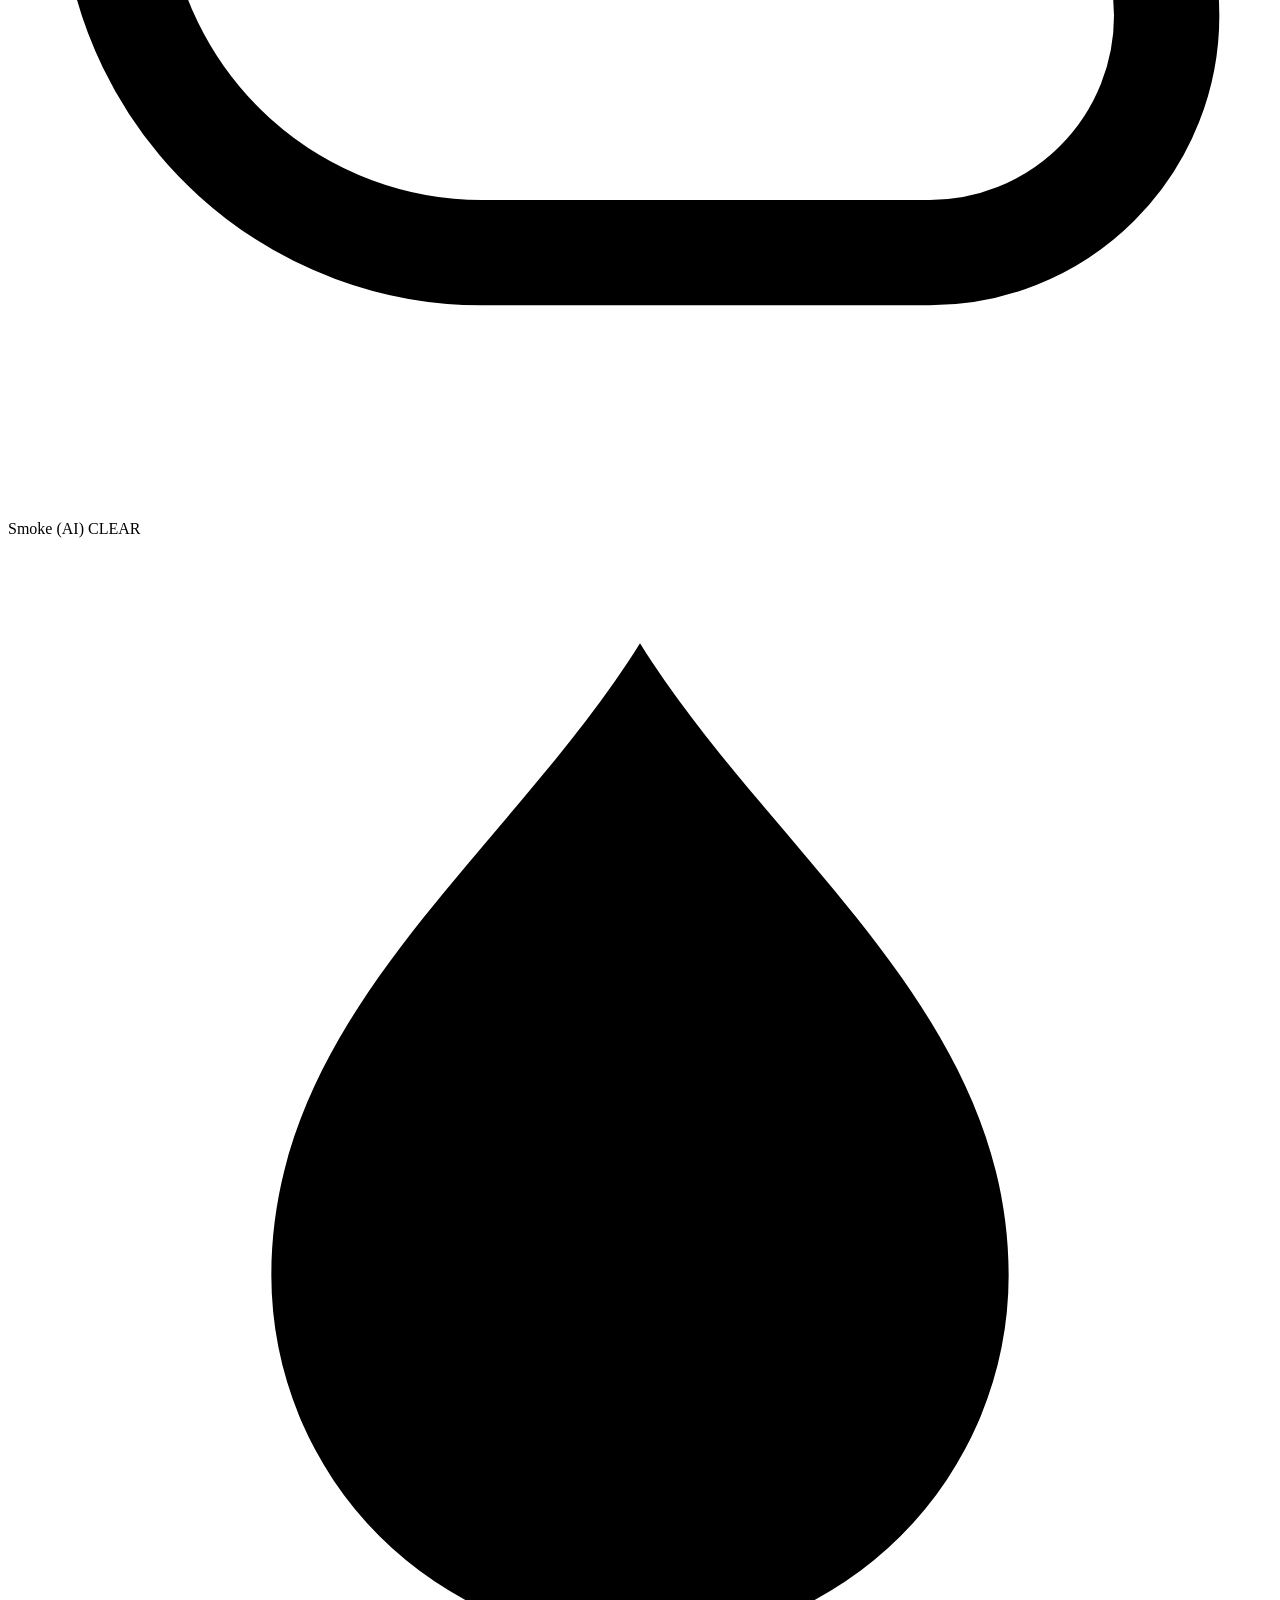
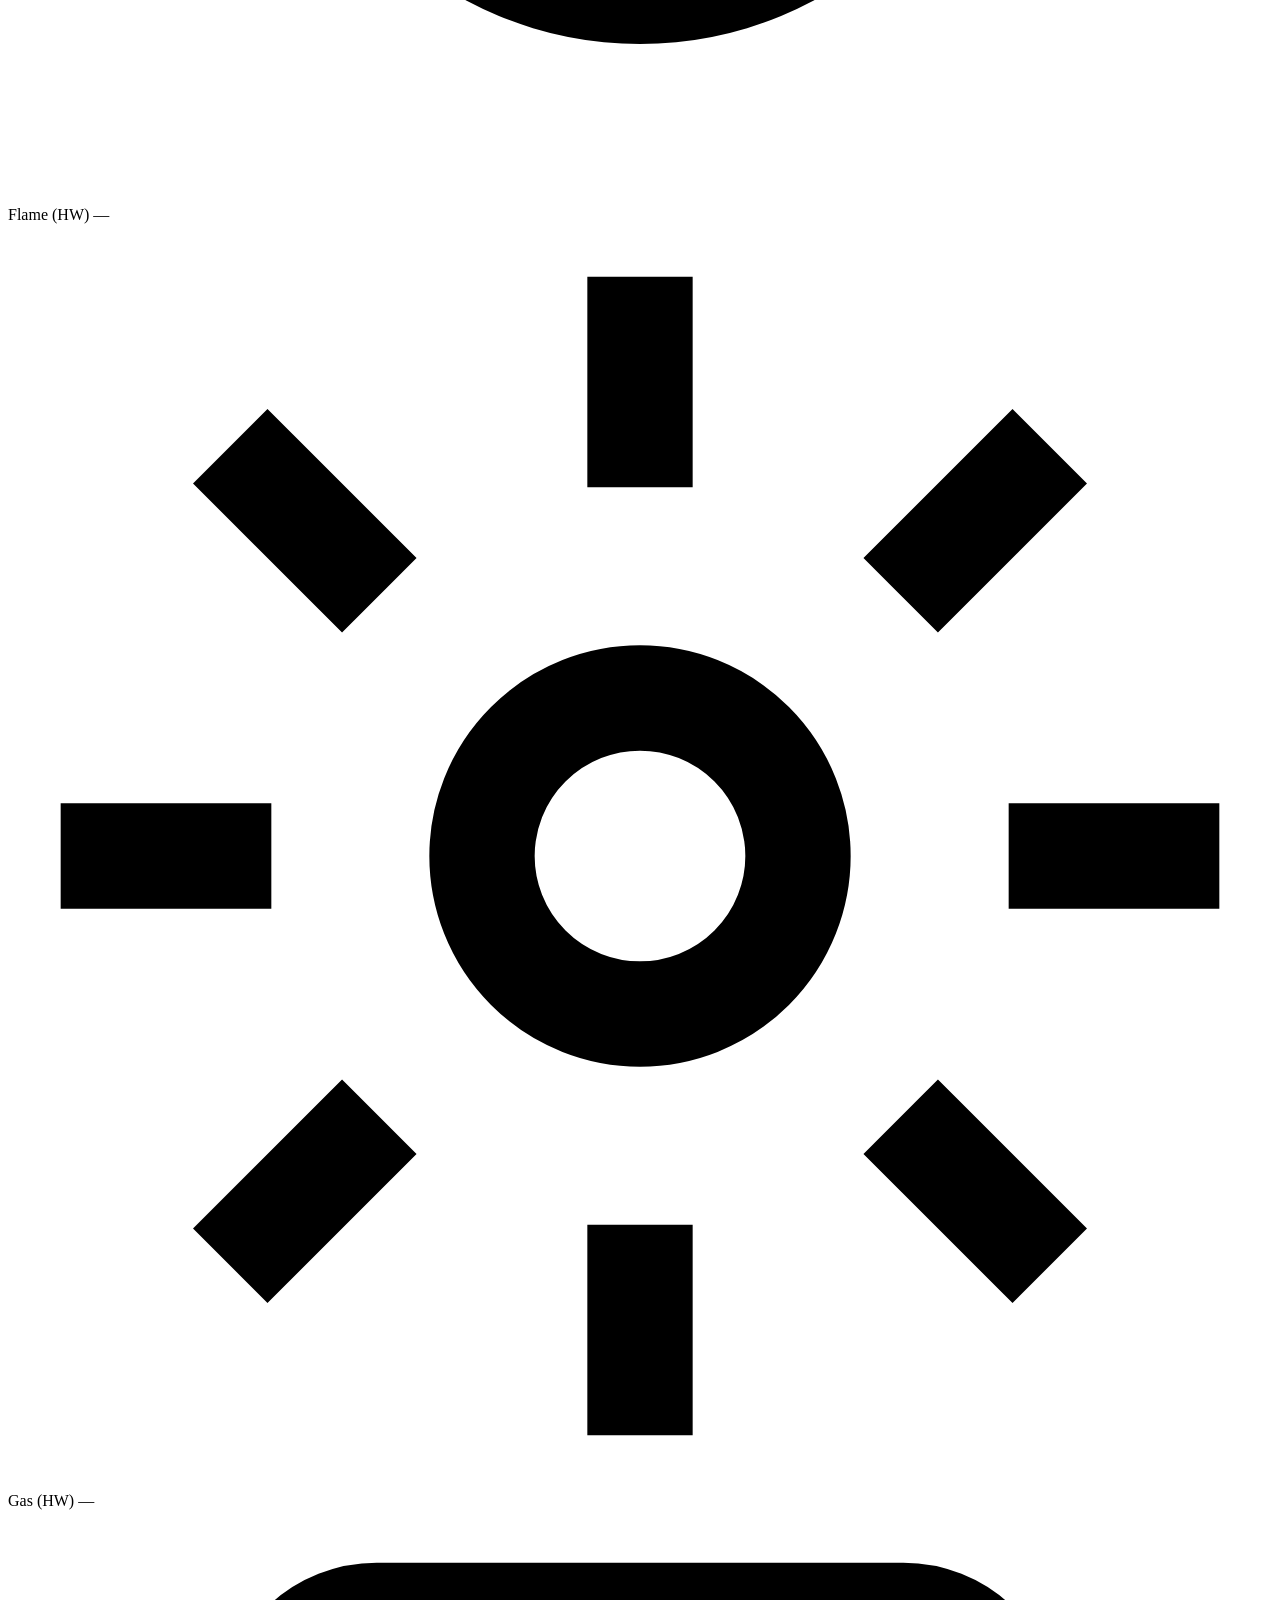
==== commit 90208644: "fix: Remove display:flex !important from welcome modal — was blocking all clicks and scroll on the e" ====
--- a/frontend/dashboard/templates/index.html
+++ b/frontend/dashboard/templates/index.html
@@ -957,16 +957,20 @@
   </div>
 
   <style>
+    /* Hidden by default — JS adds .is-visible to show it */
     #welcome-modal-overlay {
+      display: none;
       position: fixed;
       inset: 0;
       background: rgba(0, 0, 0, 0.75);
       backdrop-filter: blur(6px);
       z-index: 9999;
-      display: flex !important;
       align-items: center;
       justify-content: center;
       padding: 16px;
+    }
+    #welcome-modal-overlay.is-visible {
+      display: flex;
       animation: fadeInOverlay 0.3s ease;
     }
     @keyframes fadeInOverlay {
@@ -1049,18 +1053,21 @@
 
   <script>
     (function () {
-      const STORAGE_KEY = 'sfp_welcome_seen';
-      if (!localStorage.getItem(STORAGE_KEY)) {
-        document.getElementById('welcome-modal-overlay').style.display = 'flex';
+      if (!localStorage.getItem('sfp_welcome_seen')) {
+        document.getElementById('welcome-modal-overlay').classList.add('is-visible');
       }
     })();
 
     function dismissWelcomeModal() {
       localStorage.setItem('sfp_welcome_seen', '1');
-      const overlay = document.getElementById('welcome-modal-overlay');
+      var overlay = document.getElementById('welcome-modal-overlay');
       overlay.style.opacity = '0';
       overlay.style.transition = 'opacity 0.25s ease';
-      setTimeout(() => { overlay.style.display = 'none'; }, 260);
+      setTimeout(function () {
+        overlay.classList.remove('is-visible');
+        overlay.style.opacity = '';
+        overlay.style.transition = '';
+      }, 260);
     }
   </script>
 
